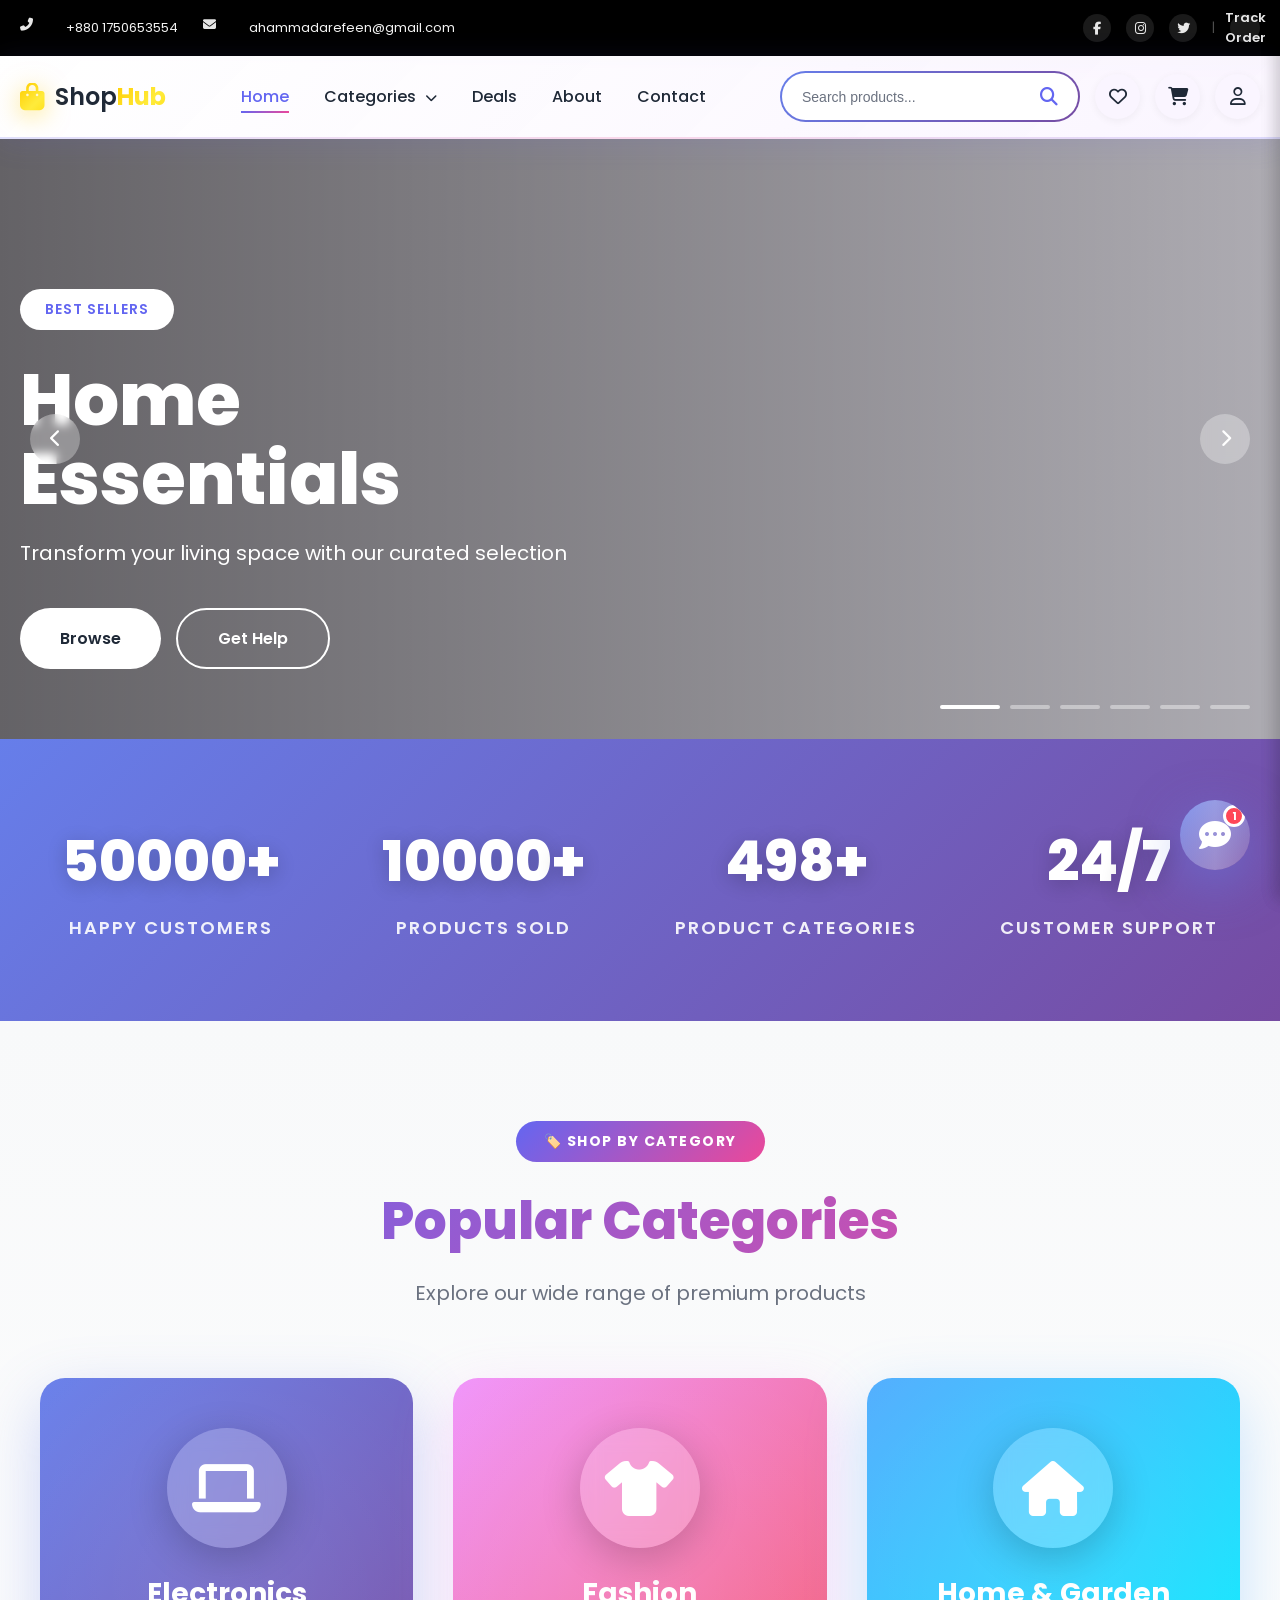
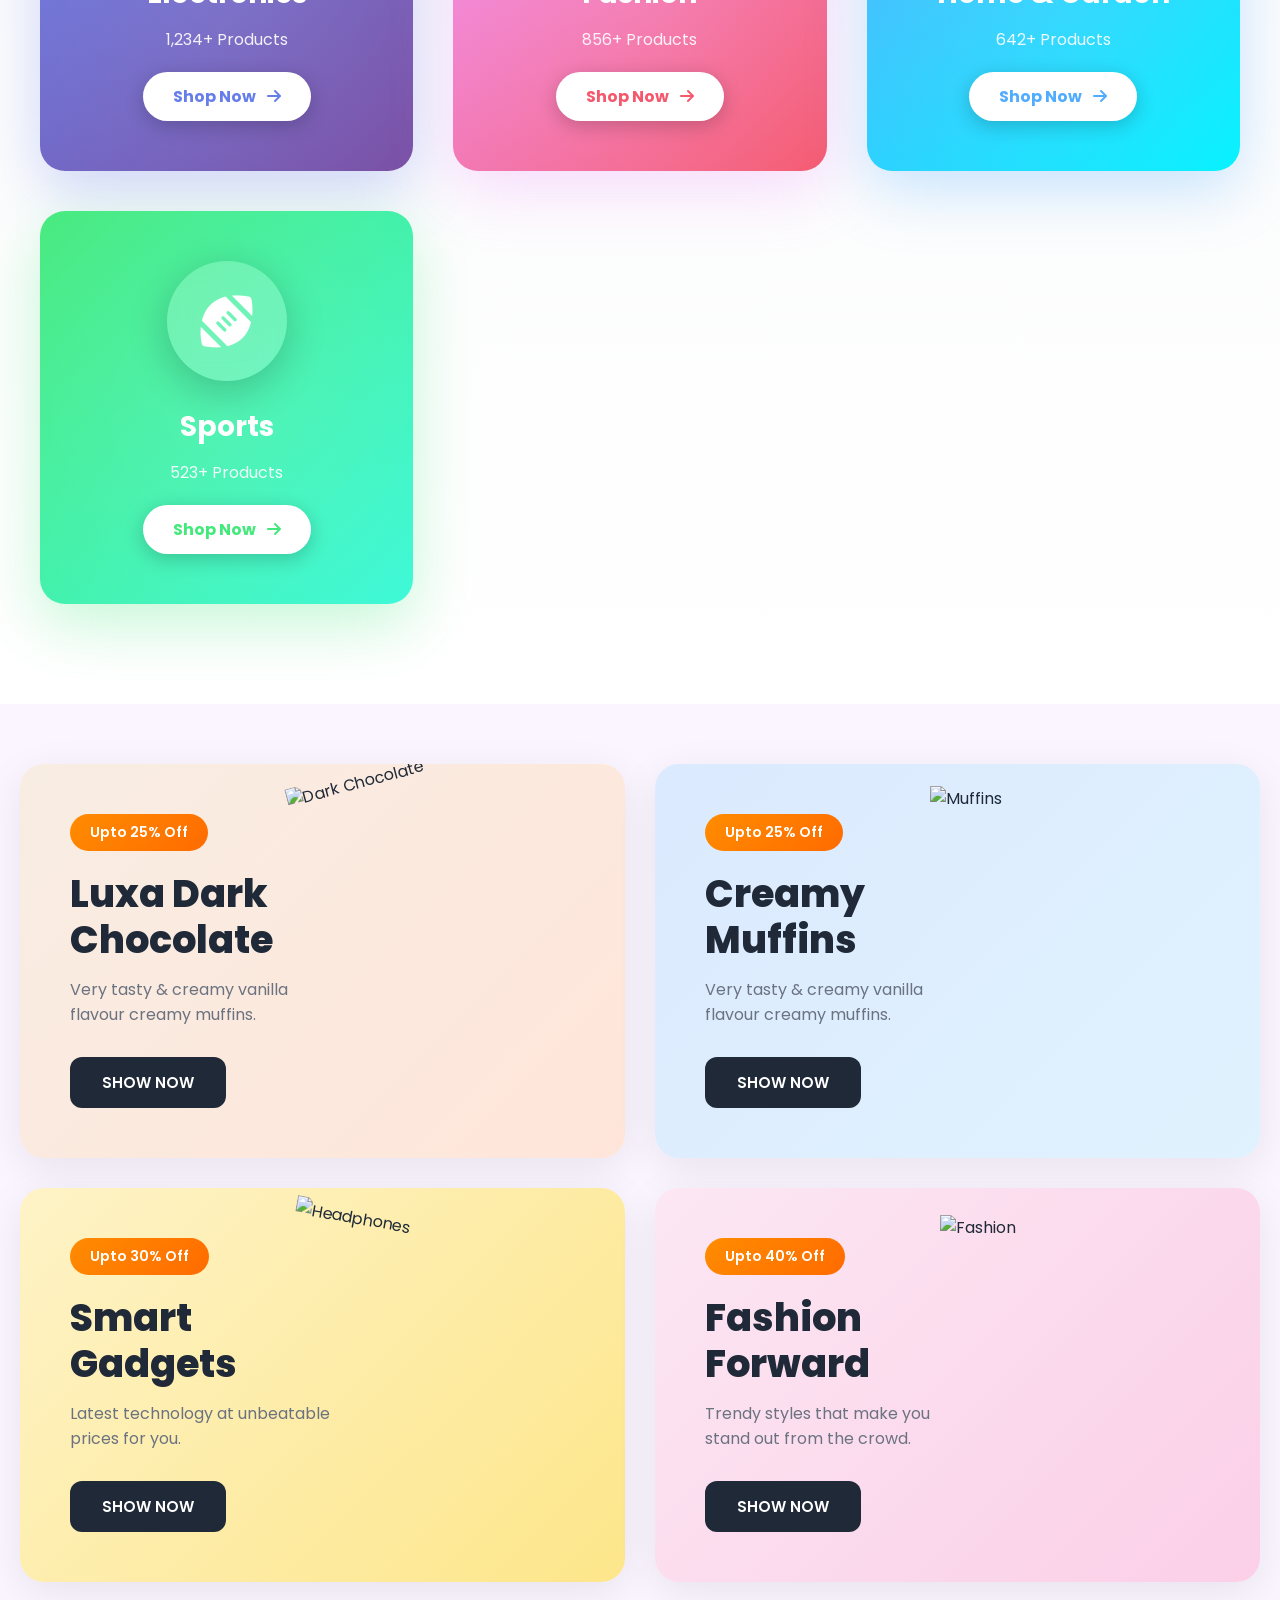
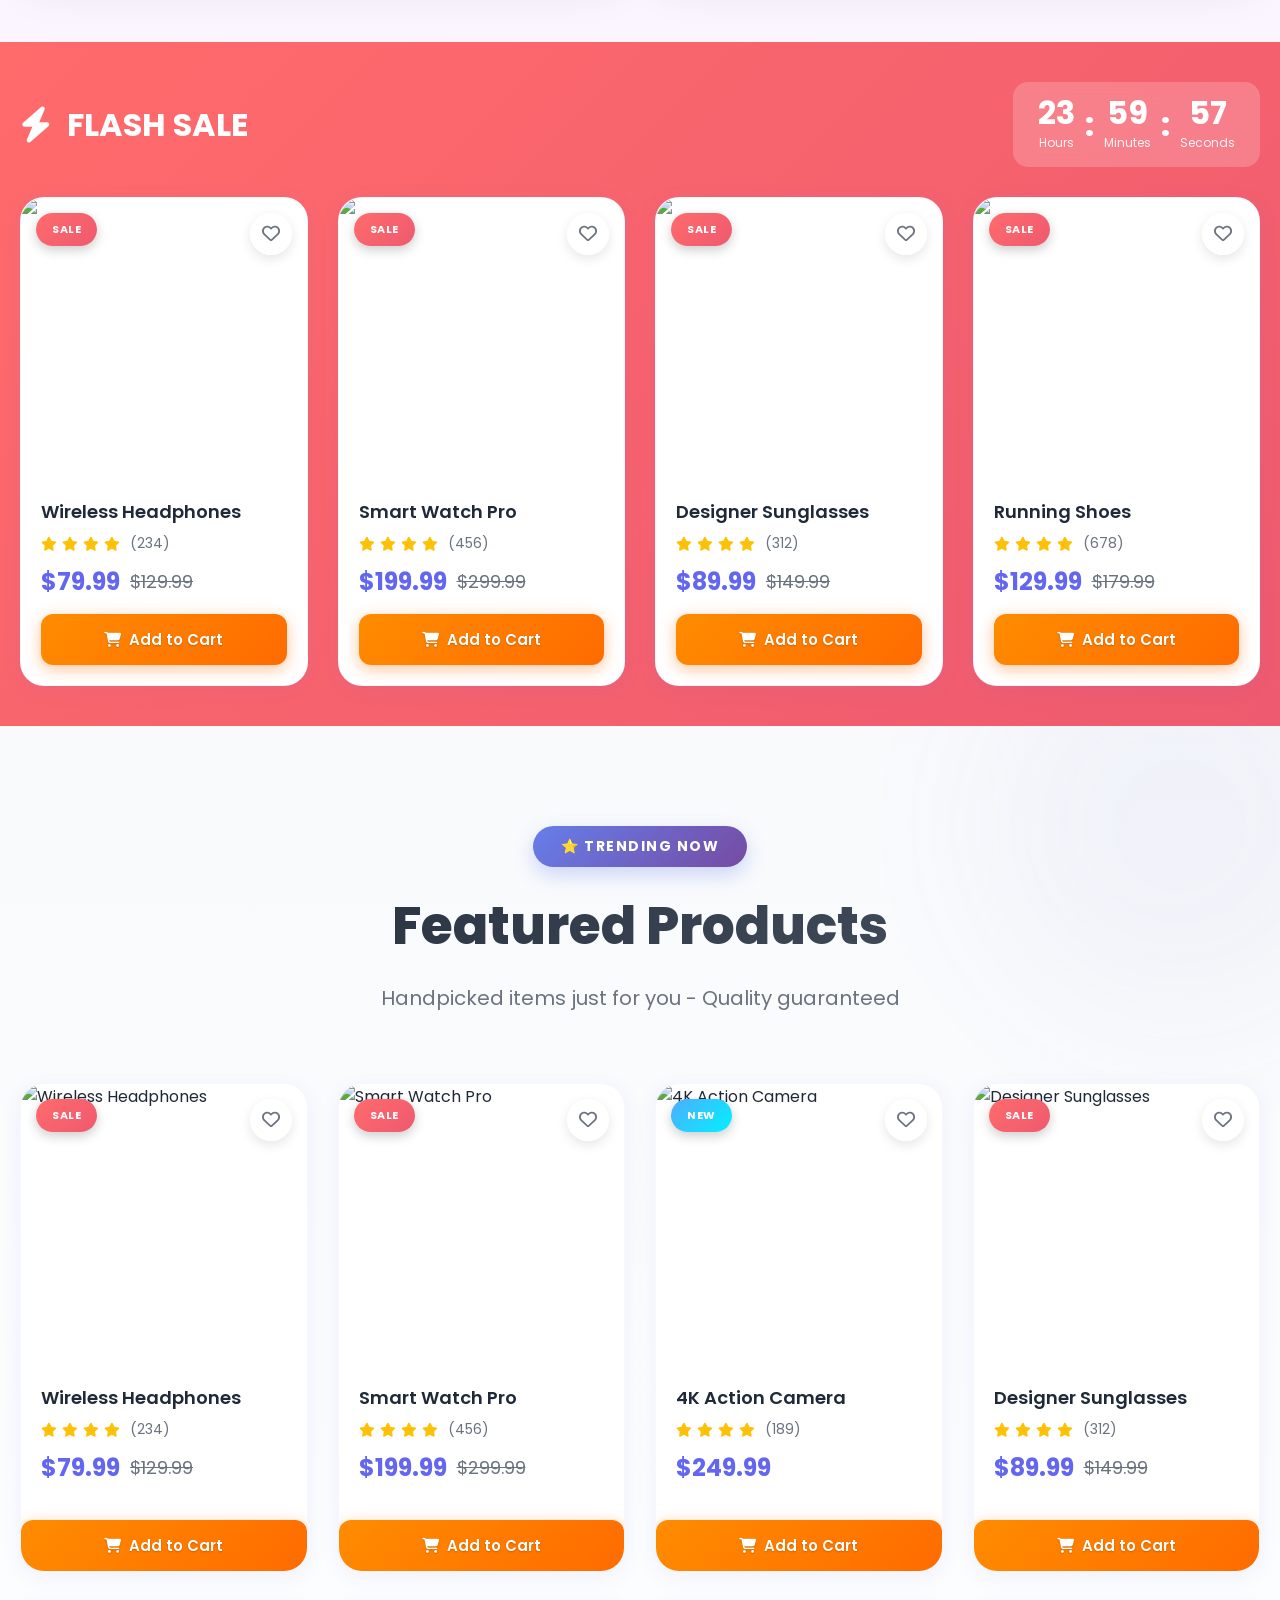
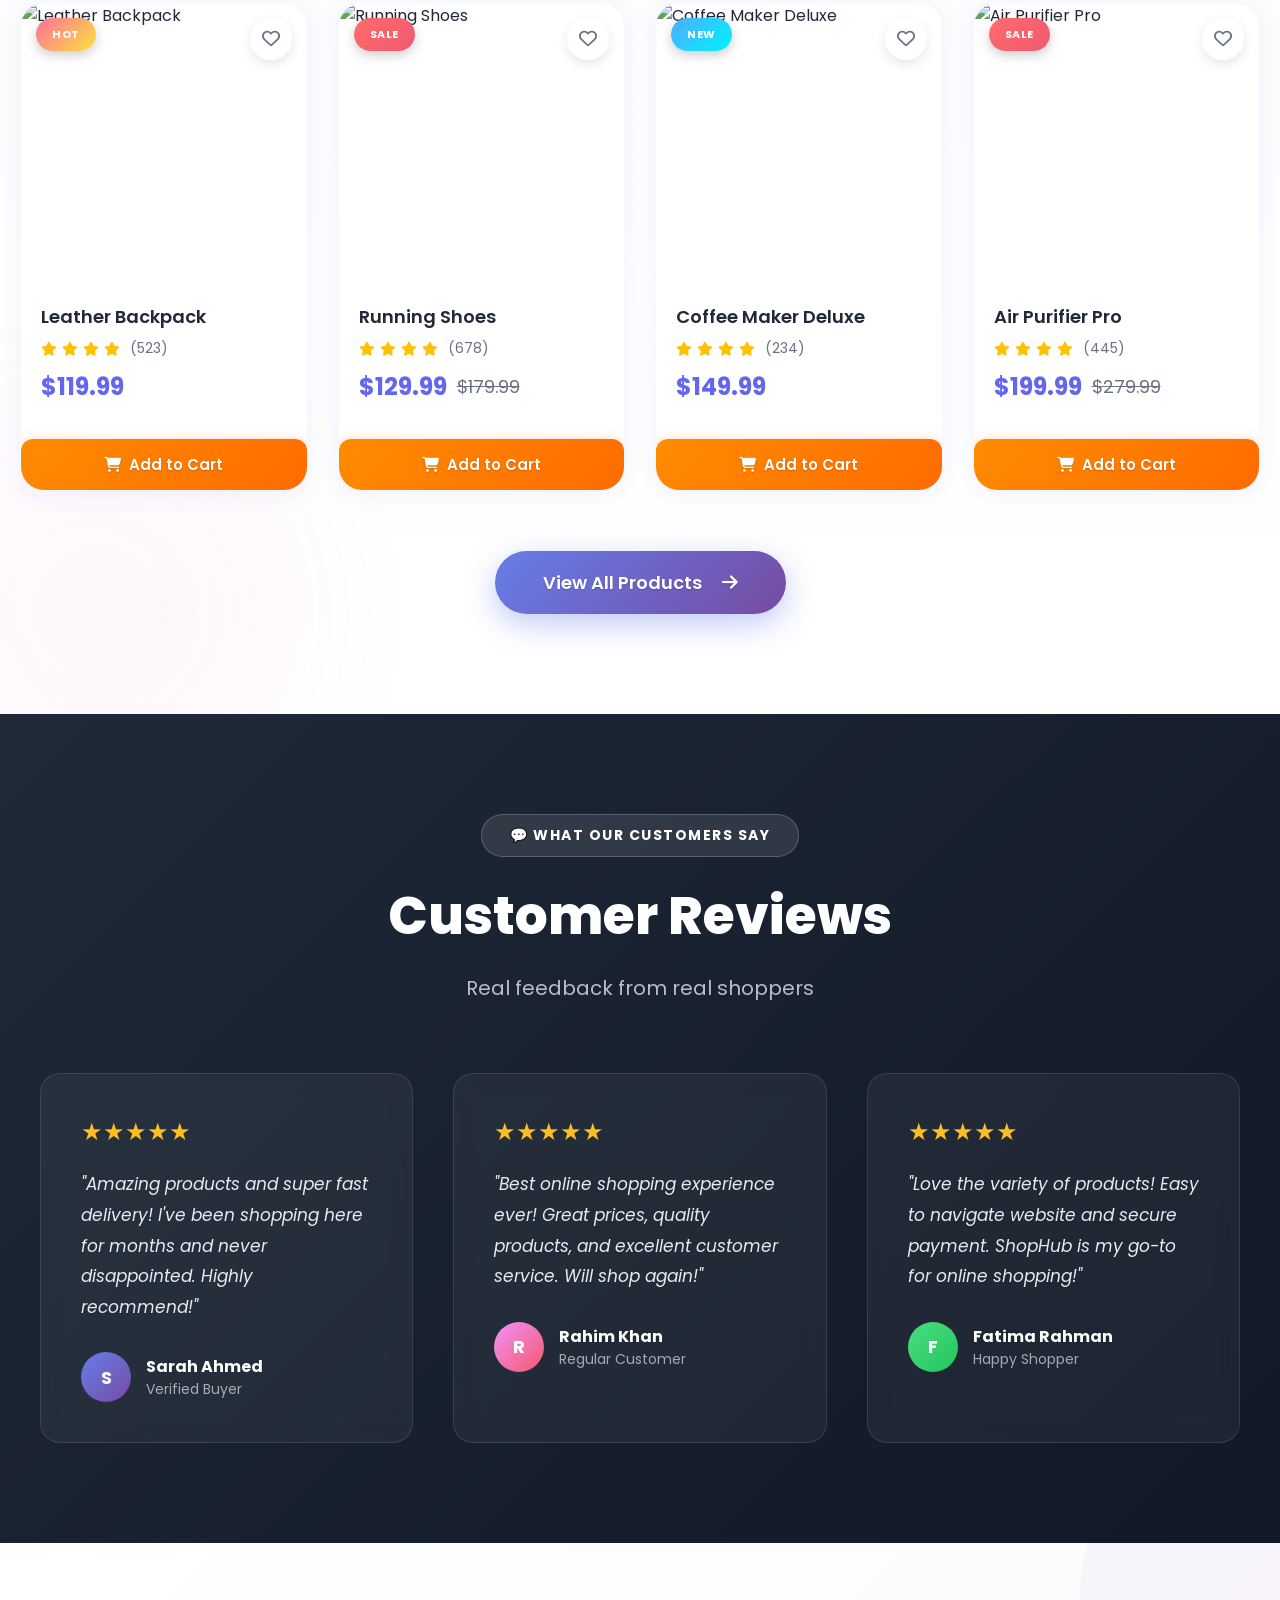
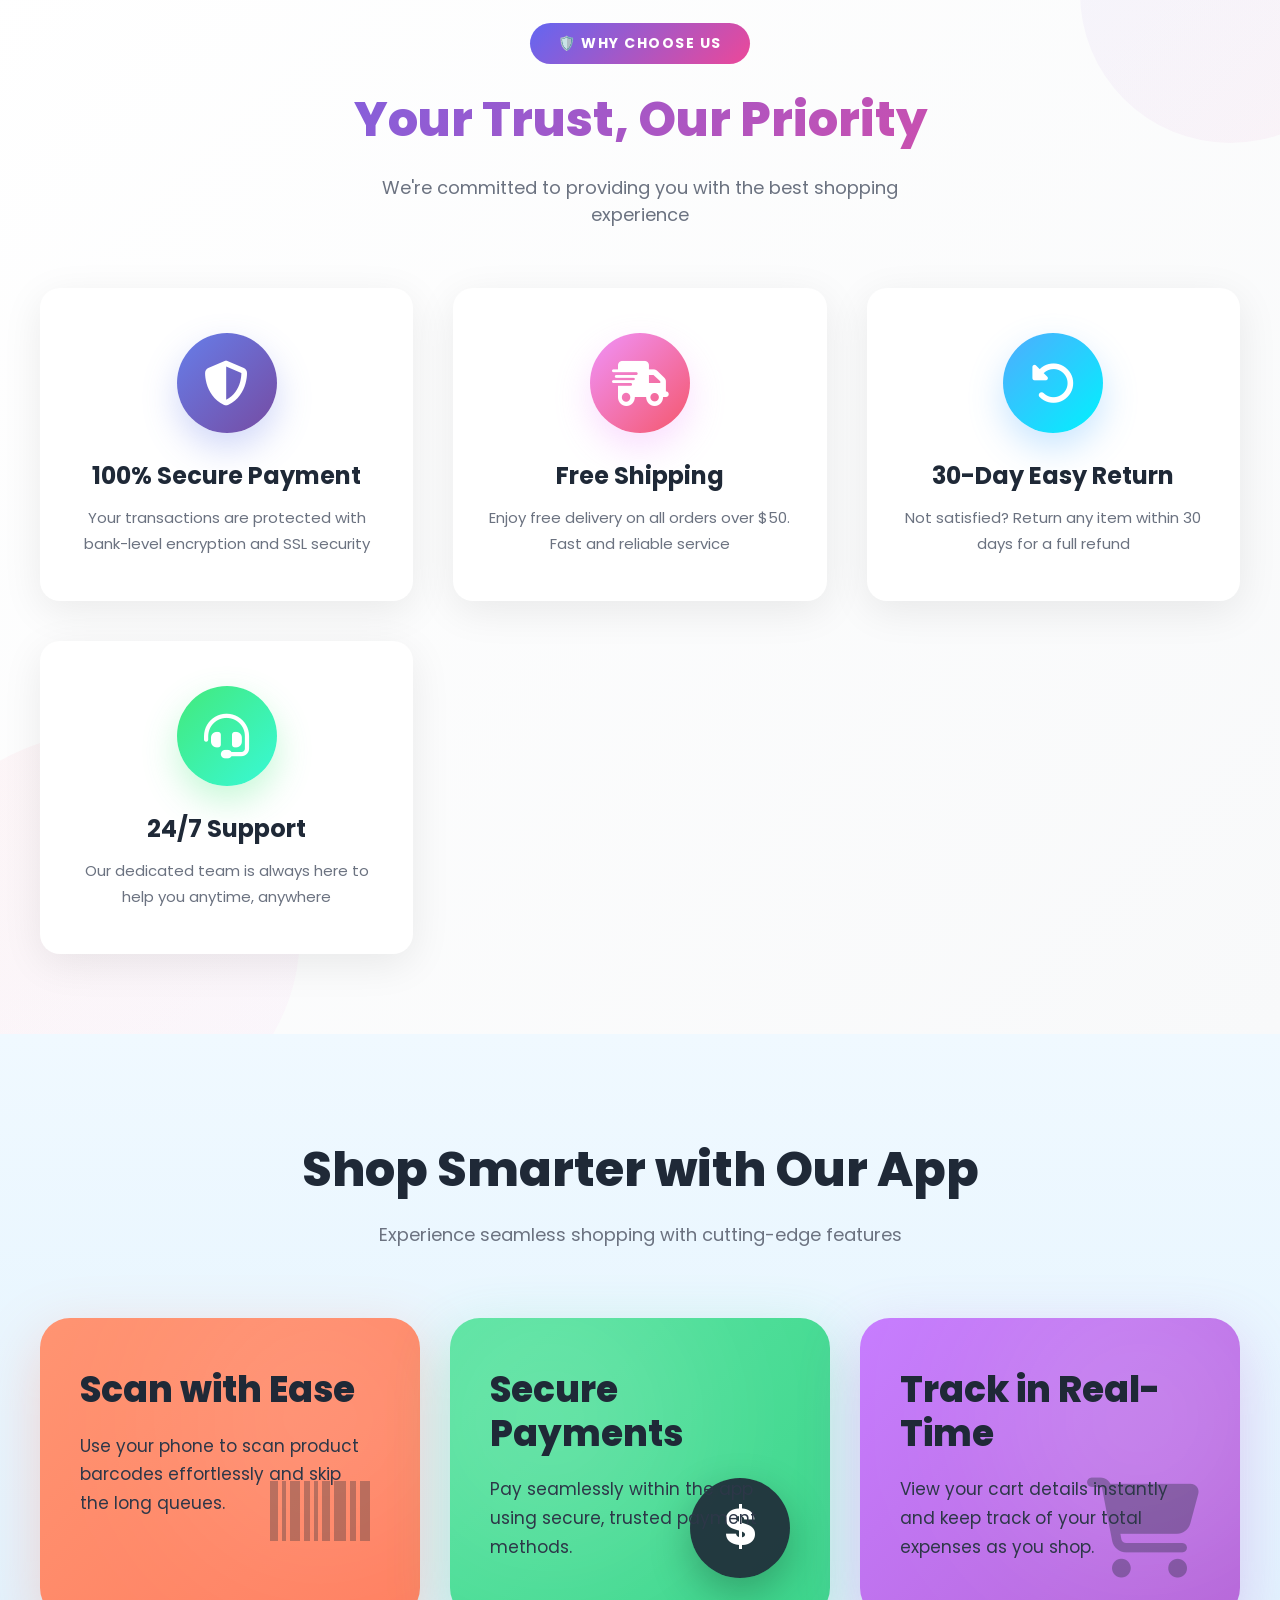
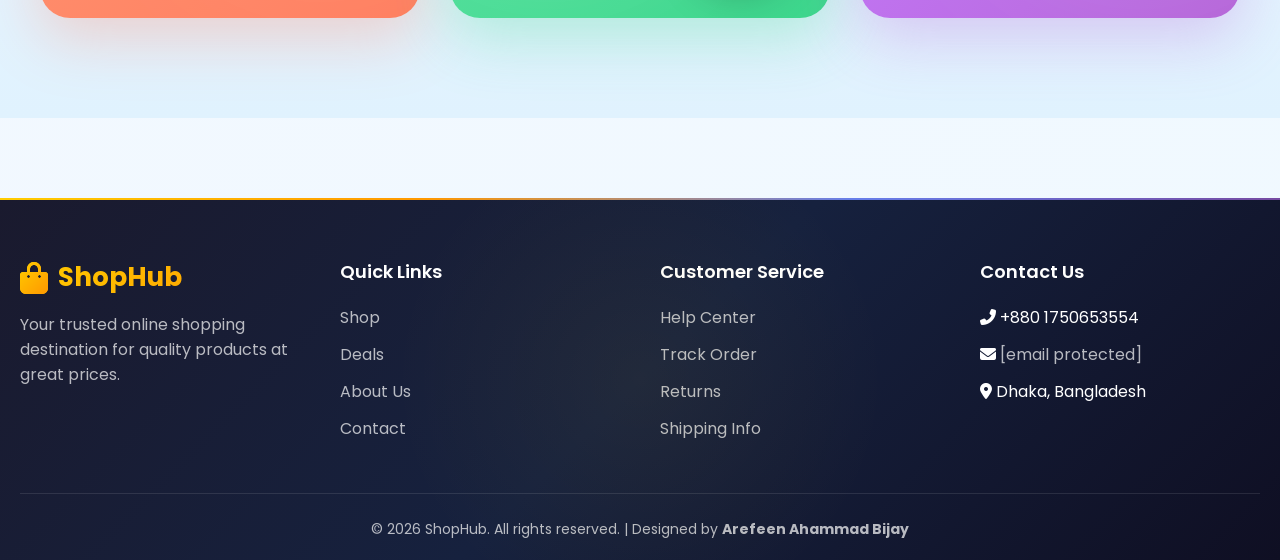
==== index.html @ 97e67df7 "first commit" ====
<!DOCTYPE html>
<html lang="en">
<head>
    <meta charset="UTF-8">
    <meta name="viewport" content="width=device-width, initial-scale=1.0">
    <title>ShopHub - Your Trusted E-Commerce Partner</title>
    <link rel="icon" type="image/x-icon" href="data:image/svg+xml,%3Csvg xmlns='http://www.w3.org/2000/svg' viewBox='0 0 100 100'%3E%3Ctext y='.9em' font-size='90'%3E🛒%3C/text%3E%3C/svg%3E">
    <link rel="stylesheet" href="https://cdnjs.cloudflare.com/ajax/libs/font-awesome/6.4.0/css/all.min.css">
    <link href="https://fonts.googleapis.com/css2?family=Poppins:wght@300;400;500;600;700;800&display=swap" rel="stylesheet">
    <link rel="stylesheet" href="style.css">
</head>
<body>
    <!-- Top Bar -->
    <div class="top-bar">
        <div class="container-fluid">
            <div class="top-bar-content">
                <div class="top-left">
                    <i class="fas fa-phone-alt"></i> +880 1750653554
                    <i class="fas fa-envelope"></i> <a href="mailto:ahammadarefeen@gmail.com">ahammadarefeen@gmail.com</a>
                </div>
                <div class="top-right">
                    <a href="#"><i class="fab fa-facebook-f"></i></a>
                    <a href="#"><i class="fab fa-instagram"></i></a>
                    <a href="#"><i class="fab fa-twitter"></i></a>
                    <span class="divider">|</span>
                    <a href="#" class="track-order">Track Order</a>
                </div>
            </div>
        </div>
    </div>

    <!-- Header -->
    <header class="header">
        <div class="container-fluid">
            <nav class="navbar">
                <div class="logo">
                    <i class="fas fa-shopping-bag"></i>
                    <span>Shop<strong>Hub</strong></span>
                </div>

                <div class="nav-center">
                    <ul class="nav-menu" id="navMenu">
                        <li><a href="index.html" class="active">Home</a></li>
                        
                        <!-- Categories Mega Menu -->
                        <li class="categories-menu">
                            <a href="pages/shop.html">
                                Categories <i class="fas fa-chevron-down" style="font-size: 12px; margin-left: 5px;"></i>
                            </a>
                            <div class="mega-menu">
                                <div class="mega-menu-category">
                                    <h4><i class="fas fa-laptop"></i> <a href="pages/shop.html?category=electronics" style="color: inherit;">Electronics</a></h4>
                                    <ul>
                                        <li><a href="pages/shop.html?category=electronics">Smartphones</a></li>
                                        <li><a href="pages/shop.html?category=electronics">Laptops</a></li>
                                        <li><a href="pages/shop.html?category=electronics">Cameras</a></li>
                                        <li><a href="pages/shop.html?category=electronics">Headphones</a></li>
                                        <li><a href="pages/shop.html?category=electronics">Smart Watches</a></li>
                                    </ul>
                                </div>
                                <div class="mega-menu-category">
                                    <h4><i class="fas fa-tshirt"></i> <a href="pages/shop.html?category=fashion" style="color: inherit;">Fashion</a></h4>
                                    <ul>
                                        <li><a href="pages/shop.html?category=fashion">Men's Clothing</a></li>
                                        <li><a href="pages/shop.html?category=fashion">Women's Clothing</a></li>
                                        <li><a href="pages/shop.html?category=fashion">Shoes</a></li>
                                        <li><a href="pages/shop.html?category=fashion">Accessories</a></li>
                                        <li><a href="pages/shop.html?category=fashion">Bags</a></li>
                                    </ul>
                                </div>
                                <div class="mega-menu-category">
                                    <h4><i class="fas fa-home"></i> <a href="pages/shop.html?category=home" style="color: inherit;">Home & Garden</a></h4>
                                    <ul>
                                        <li><a href="pages/shop.html?category=home">Furniture</a></li>
                                        <li><a href="pages/shop.html?category=home">Kitchen</a></li>
                                        <li><a href="pages/shop.html?category=home">Decor</a></li>
                                        <li><a href="pages/shop.html?category=home">Tools</a></li>
                                        <li><a href="pages/shop.html?category=home">Garden</a></li>
                                    </ul>
                                </div>
                                <div class="mega-menu-category">
                                    <h4><i class="fas fa-football-ball"></i> <a href="pages/shop.html?category=sports" style="color: inherit;">Sports</a></h4>
                                    <ul>
                                        <li><a href="pages/shop.html?category=sports">Fitness Equipment</a></li>
                                        <li><a href="pages/shop.html?category=sports">Sports Wear</a></li>
                                        <li><a href="pages/shop.html?category=sports">Yoga & Pilates</a></li>
                                        <li><a href="pages/shop.html?category=sports">Outdoor Sports</a></li>
                                    </ul>
                                </div>
                                <div class="mega-menu-category">
                                    <h4><i class="fas fa-book"></i> <a href="pages/shop.html?category=books" style="color: inherit;">Books</a></h4>
                                    <ul>
                                        <li><a href="pages/shop.html?category=books">Fiction</a></li>
                                        <li><a href="pages/shop.html?category=books">Non-Fiction</a></li>
                                        <li><a href="pages/shop.html?category=books">Educational</a></li>
                                        <li><a href="pages/shop.html?category=books">Comics</a></li>
                                    </ul>
                                </div>
                                <div class="mega-menu-category">
                                    <h4><i class="fas fa-gamepad"></i> <a href="pages/shop.html?category=gaming" style="color: inherit;">Gaming</a></h4>
                                    <ul>
                                        <li><a href="pages/shop.html?category=gaming">Consoles</a></li>
                                        <li><a href="pages/shop.html?category=gaming">PC Gaming</a></li>
                                        <li><a href="pages/shop.html?category=gaming">Accessories</a></li>
                                        <li><a href="pages/shop.html?category=gaming">Games</a></li>
                                    </ul>
                                </div>
                            </div>
                        </li>
                        
                        <li><a href="pages/deals.html">Deals</a></li>
                        <li><a href="pages/about.html">About</a></li>
                        <li><a href="pages/contact.html">Contact</a></li>
                    </ul>
                </div>

                <div class="nav-right">
                    <div class="search-box">
                        <input type="text" id="searchInput" placeholder="Search products...">
                        <button class="search-btn"><i class="fas fa-search"></i></button>
                    </div>
                    
                    <button class="icon-btn" onclick="toggleWishlist()">
                        <i class="far fa-heart"></i>
                        <span class="badge" id="wishlistBadge">0</span>
                    </button>
                    
                    <button class="icon-btn" onclick="toggleCart()">
                        <i class="fas fa-shopping-cart"></i>
                        <span class="badge" id="cartBadge">0</span>
                    </button>
                    
                    <button class="icon-btn" onclick="toggleUserMenu()">
                        <i class="far fa-user"></i>
                    </button>
                    
                    <button class="mobile-toggle" onclick="toggleMobileMenu()">
                        <i class="fas fa-bars"></i>
                    </button>
                </div>
            </nav>
        </div>
    </header>

    <!-- Hero Slider Section -->
    <section class="hero-slider">
        <div class="hero-slide active" style="background: url('https://images.unsplash.com/photo-1556228578-0d85b1a4d571?w=1920&h=800&fit=crop') center/cover;">
            <div class="hero-overlay"></div>
            <div class="container-fluid">
                <div class="hero-content">
                    <span class="hero-badge">BEST SELLERS</span>
                    <h1 class="hero-title">Home Essentials</h1>
                    <p class="hero-subtitle">Transform your living space with our curated selection</p>
                    <div class="hero-buttons">
                        <a href="pages/shop.html" class="hero-btn hero-btn-primary">Browse</a>
                        <a href="pages/contact.html" class="hero-btn hero-btn-secondary">Get Help</a>
                    </div>
                </div>
            </div>
            <button class="hero-nav hero-nav-prev" onclick="changeSlide(-1)">
                <i class="fas fa-chevron-left"></i>
            </button>
            <button class="hero-nav hero-nav-next" onclick="changeSlide(1)">
                <i class="fas fa-chevron-right"></i>
            </button>
        </div>
        
        <div class="hero-slide" style="background: url('https://images.unsplash.com/photo-1441986300917-64674bd600d8?w=1920&h=800&fit=crop') center/cover;">
            <div class="hero-overlay"></div>
            <div class="container-fluid">
                <div class="hero-content">
                    <span class="hero-badge">NEW ARRIVALS</span>
                    <h1 class="hero-title">Fashion Forward</h1>
                    <p class="hero-subtitle">Discover the latest trends in fashion and accessories</p>
                    <div class="hero-buttons">
                        <a href="pages/shop.html" class="hero-btn hero-btn-primary">Shop Now</a>
                        <a href="pages/deals.html" class="hero-btn hero-btn-secondary">View Deals</a>
                    </div>
                </div>
            </div>
            <button class="hero-nav hero-nav-prev" onclick="changeSlide(-1)">
                <i class="fas fa-chevron-left"></i>
            </button>
            <button class="hero-nav hero-nav-next" onclick="changeSlide(1)">
                <i class="fas fa-chevron-right"></i>
            </button>
        </div>
        
        <div class="hero-slide" style="background: url('https://images.unsplash.com/photo-1491933382434-500287f9b54b?w=1920&h=800&fit=crop') center/cover;">
            <div class="hero-overlay"></div>
            <div class="container-fluid">
                <div class="hero-content">
                    <span class="hero-badge">TECH DEALS</span>
                    <h1 class="hero-title">Smart Technology</h1>
                    <p class="hero-subtitle">Upgrade your life with cutting-edge electronics</p>
                    <div class="hero-buttons">
                        <a href="pages/shop.html" class="hero-btn hero-btn-primary">Explore</a>
                        <a href="pages/deals.html" class="hero-btn hero-btn-secondary">Hot Deals</a>
                    </div>
                </div>
            </div>
            <button class="hero-nav hero-nav-prev" onclick="changeSlide(-1)">
                <i class="fas fa-chevron-left"></i>
            </button>
            <button class="hero-nav hero-nav-next" onclick="changeSlide(1)">
                <i class="fas fa-chevron-right"></i>
            </button>
        </div>
        
        <div class="hero-slide" style="background: url('https://images.unsplash.com/photo-1461896836934-ffe607ba8211?w=1920&h=800&fit=crop') center/cover;">
            <div class="hero-overlay"></div>
            <div class="container-fluid">
                <div class="hero-content">
                    <span class="hero-badge">FITNESS GEAR</span>
                    <h1 class="hero-title">Sports</h1>
                    <p class="hero-subtitle">Get fit with premium sports equipment and gear</p>
                    <div class="hero-buttons">
                        <a href="pages/shop.html?category=sports" class="hero-btn hero-btn-primary">Shop Sports</a>
                        <a href="pages/deals.html" class="hero-btn hero-btn-secondary">Special Offers</a>
                    </div>
                </div>
            </div>
            <button class="hero-nav hero-nav-prev" onclick="changeSlide(-1)">
                <i class="fas fa-chevron-left"></i>
            </button>
            <button class="hero-nav hero-nav-next" onclick="changeSlide(1)">
                <i class="fas fa-chevron-right"></i>
            </button>
        </div>
        
        <div class="hero-slide" style="background: url('https://images.unsplash.com/photo-1495446815901-a7297e633e8d?w=1920&h=800&fit=crop') center/cover;">
            <div class="hero-overlay"></div>
            <div class="container-fluid">
                <div class="hero-content">
                    <span class="hero-badge">READING TIME</span>
                    <h1 class="hero-title">Books</h1>
                    <p class="hero-subtitle">Discover amazing stories and knowledge</p>
                    <div class="hero-buttons">
                        <a href="pages/shop.html?category=books" class="hero-btn hero-btn-primary">Browse Books</a>
                        <a href="pages/deals.html" class="hero-btn hero-btn-secondary">Book Deals</a>
                    </div>
                </div>
            </div>
            <button class="hero-nav hero-nav-prev" onclick="changeSlide(-1)">
                <i class="fas fa-chevron-left"></i>
            </button>
            <button class="hero-nav hero-nav-next" onclick="changeSlide(1)">
                <i class="fas fa-chevron-right"></i>
            </button>
        </div>
        
        <div class="hero-slide" style="background: url('https://images.unsplash.com/photo-1538481199705-c710c4e965fc?w=1920&h=800&fit=crop') center/cover;">
            <div class="hero-overlay"></div>
            <div class="container-fluid">
                <div class="hero-content">
                    <span class="hero-badge">LEVEL UP</span>
                    <h1 class="hero-title">Gaming</h1>
                    <p class="hero-subtitle">Level up with the latest gaming gear</p>
                    <div class="hero-buttons">
                        <a href="pages/shop.html?category=gaming" class="hero-btn hero-btn-primary">Game On</a>
                        <a href="pages/deals.html" class="hero-btn hero-btn-secondary">Gaming Deals</a>
                    </div>
                </div>
            </div>
            <button class="hero-nav hero-nav-prev" onclick="changeSlide(-1)">
                <i class="fas fa-chevron-left"></i>
            </button>
            <button class="hero-nav hero-nav-next" onclick="changeSlide(1)">
                <i class="fas fa-chevron-right"></i>
            </button>
        </div>
        
        <!-- Slider Indicators -->
        <div class="hero-indicators">
            <span class="indicator active" onclick="goToSlide(0)"></span>
            <span class="indicator" onclick="goToSlide(1)"></span>
            <span class="indicator" onclick="goToSlide(2)"></span>
            <span class="indicator" onclick="goToSlide(3)"></span>
            <span class="indicator" onclick="goToSlide(4)"></span>
            <span class="indicator" onclick="goToSlide(5)"></span>
        </div>
    </section>

    <!-- Stats Section -->
    <section style="padding: 80px 20px; background: linear-gradient(135deg, #667eea 0%, #764ba2 100%); position: relative; overflow: hidden;">
        <div style="position: absolute; top: 0; left: 0; width: 100%; height: 100%; opacity: 0.3; pointer-events: none;"></div>
        
        <div class="container-fluid" style="position: relative; z-index: 10;">
            <div style="display: grid; grid-template-columns: repeat(auto-fit, minmax(250px, 1fr)); gap: 50px; text-align: center;">
                
                <div style="transition: all 0.4s;" onmouseover="this.style.transform='translateY(-10px)';" onmouseout="this.style.transform='translateY(0)';">
                    <div style="font-size: 56px; font-weight: 800; color: white; margin-bottom: 10px; text-shadow: 0 4px 20px rgba(0,0,0,0.2);">
                        <span class="counter" data-target="50000">0</span>+
                    </div>
                    <div style="font-size: 18px; color: rgba(255,255,255,0.9); font-weight: 600; text-transform: uppercase; letter-spacing: 2px;">Happy Customers</div>
                </div>

                <div style="transition: all 0.4s;" onmouseover="this.style.transform='translateY(-10px)';" onmouseout="this.style.transform='translateY(0)';">
                    <div style="font-size: 56px; font-weight: 800; color: white; margin-bottom: 10px; text-shadow: 0 4px 20px rgba(0,0,0,0.2);">
                        <span class="counter" data-target="10000">0</span>+
                    </div>
                    <div style="font-size: 18px; color: rgba(255,255,255,0.9); font-weight: 600; text-transform: uppercase; letter-spacing: 2px;">Products Sold</div>
                </div>

                <div style="transition: all 0.4s;" onmouseover="this.style.transform='translateY(-10px)';" onmouseout="this.style.transform='translateY(0)';">
                    <div style="font-size: 56px; font-weight: 800; color: white; margin-bottom: 10px; text-shadow: 0 4px 20px rgba(0,0,0,0.2);">
                        <span class="counter" data-target="500">0</span>+
                    </div>
                    <div style="font-size: 18px; color: rgba(255,255,255,0.9); font-weight: 600; text-transform: uppercase; letter-spacing: 2px;">Product Categories</div>
                </div>

                <div style="transition: all 0.4s;" onmouseover="this.style.transform='translateY(-10px)';" onmouseout="this.style.transform='translateY(0)';">
                    <div style="font-size: 56px; font-weight: 800; color: white; margin-bottom: 10px; text-shadow: 0 4px 20px rgba(0,0,0,0.2);">
                        <span class="counter" data-target="24">0</span>/7
                    </div>
                    <div style="font-size: 18px; color: rgba(255,255,255,0.9); font-weight: 600; text-transform: uppercase; letter-spacing: 2px;">Customer Support</div>
                </div>

            </div>
        </div>
    </section>

    <!-- Popular Categories Section -->
    <section style="padding: 100px 20px; background: linear-gradient(180deg, #f8f9fa 0%, #ffffff 100%); position: relative; overflow: hidden;">
        <div class="container-fluid">
            <div style="text-align: center; margin-bottom: 70px;">
                <span style="display: inline-block; background: linear-gradient(135deg, var(--primary-color), var(--secondary-color)); color: white; padding: 10px 28px; border-radius: 30px; font-size: 14px; font-weight: 700; margin-bottom: 20px; text-transform: uppercase; letter-spacing: 1.5px;">
                    🏷️ Shop by Category
                </span>
                <h2 style="font-size: 52px; font-weight: 800; margin-bottom: 18px; background: linear-gradient(135deg, var(--primary-color), var(--secondary-color)); -webkit-background-clip: text; -webkit-text-fill-color: transparent;">Popular Categories</h2>
                <p style="font-size: 20px; color: var(--text-light); max-width: 600px; margin: 0 auto;">Explore our wide range of premium products</p>
            </div>

            <div style="display: grid; grid-template-columns: repeat(auto-fit, minmax(280px, 1fr)); gap: 40px; max-width: 1400px; margin: 0 auto;">
                
                <!-- Category 1 - Electronics -->
                <a href="pages/shop.html?category=electronics" style="text-decoration: none;">
                    <div class="category-card" style="background: linear-gradient(135deg, #667eea 0%, #764ba2 100%); border-radius: 25px; padding: 50px 30px; text-align: center; position: relative; overflow: hidden; cursor: pointer; transition: all 0.5s cubic-bezier(0.4, 0, 0.2, 1); transform-style: preserve-3d; box-shadow: 0 20px 60px rgba(102, 126, 234, 0.3);">
                        <div style="position: absolute; top: -50%; left: -50%; width: 200%; height: 200%; background: radial-gradient(circle, rgba(255,255,255,0.1) 0%, transparent 70%); transform: rotate(45deg); transition: all 0.8s;"></div>
                        
                        <div style="position: relative; z-index: 2;">
                            <div style="width: 120px; height: 120px; background: rgba(255,255,255,0.2); backdrop-filter: blur(10px); border-radius: 50%; display: flex; align-items: center; justify-content: center; margin: 0 auto 25px; transition: all 0.5s; box-shadow: 0 10px 40px rgba(0,0,0,0.2);">
                                <i class="fas fa-laptop" style="font-size: 55px; color: white;"></i>
                            </div>
                            <h3 style="font-size: 28px; font-weight: 700; color: white; margin-bottom: 12px; transition: all 0.3s;">Electronics</h3>
                            <p style="color: rgba(255,255,255,0.9); font-size: 16px; margin-bottom: 20px;">1,234+ Products</p>
                            <span style="display: inline-block; background: white; color: #667eea; padding: 12px 30px; border-radius: 50px; font-weight: 700; transition: all 0.3s; box-shadow: 0 5px 20px rgba(0,0,0,0.2);">
                                Shop Now <i class="fas fa-arrow-right" style="margin-left: 8px;"></i>
                            </span>
                        </div>
                    </div>
                </a>

                <!-- Category 2 - Fashion -->
                <a href="pages/shop.html?category=fashion" style="text-decoration: none;">
                    <div class="category-card" style="background: linear-gradient(135deg, #f093fb 0%, #f5576c 100%); border-radius: 25px; padding: 50px 30px; text-align: center; position: relative; overflow: hidden; cursor: pointer; transition: all 0.5s cubic-bezier(0.4, 0, 0.2, 1); transform-style: preserve-3d; box-shadow: 0 20px 60px rgba(240, 147, 251, 0.3);">
                        <div style="position: absolute; top: -50%; left: -50%; width: 200%; height: 200%; background: radial-gradient(circle, rgba(255,255,255,0.1) 0%, transparent 70%); transform: rotate(45deg); transition: all 0.8s;"></div>
                        
                        <div style="position: relative; z-index: 2;">
                            <div style="width: 120px; height: 120px; background: rgba(255,255,255,0.2); backdrop-filter: blur(10px); border-radius: 50%; display: flex; align-items: center; justify-content: center; margin: 0 auto 25px; transition: all 0.5s; box-shadow: 0 10px 40px rgba(0,0,0,0.2);">
                                <i class="fas fa-tshirt" style="font-size: 55px; color: white;"></i>
                            </div>
                            <h3 style="font-size: 28px; font-weight: 700; color: white; margin-bottom: 12px; transition: all 0.3s;">Fashion</h3>
                            <p style="color: rgba(255,255,255,0.9); font-size: 16px; margin-bottom: 20px;">856+ Products</p>
                            <span style="display: inline-block; background: white; color: #f5576c; padding: 12px 30px; border-radius: 50px; font-weight: 700; transition: all 0.3s; box-shadow: 0 5px 20px rgba(0,0,0,0.2);">
                                Shop Now <i class="fas fa-arrow-right" style="margin-left: 8px;"></i>
                            </span>
                        </div>
                    </div>
                </a>

                <!-- Category 3 - Home & Garden -->
                <a href="pages/shop.html?category=home" style="text-decoration: none;">
                    <div class="category-card" style="background: linear-gradient(135deg, #4facfe 0%, #00f2fe 100%); border-radius: 25px; padding: 50px 30px; text-align: center; position: relative; overflow: hidden; cursor: pointer; transition: all 0.5s cubic-bezier(0.4, 0, 0.2, 1); transform-style: preserve-3d; box-shadow: 0 20px 60px rgba(79, 172, 254, 0.3);">
                        <div style="position: absolute; top: -50%; left: -50%; width: 200%; height: 200%; background: radial-gradient(circle, rgba(255,255,255,0.1) 0%, transparent 70%); transform: rotate(45deg); transition: all 0.8s;"></div>
                        
                        <div style="position: relative; z-index: 2;">
                            <div style="width: 120px; height: 120px; background: rgba(255,255,255,0.2); backdrop-filter: blur(10px); border-radius: 50%; display: flex; align-items: center; justify-content: center; margin: 0 auto 25px; transition: all 0.5s; box-shadow: 0 10px 40px rgba(0,0,0,0.2);">
                                <i class="fas fa-home" style="font-size: 55px; color: white;"></i>
                            </div>
                            <h3 style="font-size: 28px; font-weight: 700; color: white; margin-bottom: 12px; transition: all 0.3s;">Home & Garden</h3>
                            <p style="color: rgba(255,255,255,0.9); font-size: 16px; margin-bottom: 20px;">642+ Products</p>
                            <span style="display: inline-block; background: white; color: #4facfe; padding: 12px 30px; border-radius: 50px; font-weight: 700; transition: all 0.3s; box-shadow: 0 5px 20px rgba(0,0,0,0.2);">
                                Shop Now <i class="fas fa-arrow-right" style="margin-left: 8px;"></i>
                            </span>
                        </div>
                    </div>
                </a>

                <!-- Category 4 - Sports -->
                <a href="pages/shop.html?category=sports" style="text-decoration: none;">
                    <div class="category-card" style="background: linear-gradient(135deg, #43e97b 0%, #38f9d7 100%); border-radius: 25px; padding: 50px 30px; text-align: center; position: relative; overflow: hidden; cursor: pointer; transition: all 0.5s cubic-bezier(0.4, 0, 0.2, 1); transform-style: preserve-3d; box-shadow: 0 20px 60px rgba(67, 233, 123, 0.3);">
                        <div style="position: absolute; top: -50%; left: -50%; width: 200%; height: 200%; background: radial-gradient(circle, rgba(255,255,255,0.1) 0%, transparent 70%); transform: rotate(45deg); transition: all 0.8s;"></div>
                        
                        <div style="position: relative; z-index: 2;">
                            <div style="width: 120px; height: 120px; background: rgba(255,255,255,0.2); backdrop-filter: blur(10px); border-radius: 50%; display: flex; align-items: center; justify-content: center; margin: 0 auto 25px; transition: all 0.5s; box-shadow: 0 10px 40px rgba(0,0,0,0.2);">
                                <i class="fas fa-football-ball" style="font-size: 55px; color: white;"></i>
                            </div>
                            <h3 style="font-size: 28px; font-weight: 700; color: white; margin-bottom: 12px; transition: all 0.3s;">Sports</h3>
                            <p style="color: rgba(255,255,255,0.9); font-size: 16px; margin-bottom: 20px;">523+ Products</p>
                            <span style="display: inline-block; background: white; color: #43e97b; padding: 12px 30px; border-radius: 50px; font-weight: 700; transition: all 0.3s; box-shadow: 0 5px 20px rgba(0,0,0,0.2);">
                                Shop Now <i class="fas fa-arrow-right" style="margin-left: 8px;"></i>
                            </span>
                        </div>
                    </div>
                </a>

            </div>
        </div>
    </section>



    <!-- Special Offers Banner Section -->
    <section style="padding: 60px 0; background: var(--bg-light);">
        <div class="container-fluid">
            <div style="display: grid; grid-template-columns: repeat(auto-fit, minmax(500px, 1fr)); gap: 30px;">
                
                <!-- Banner 1 - Dark Chocolate -->
                <div style="background: linear-gradient(135deg, #f8ede3 0%, #ffe5d9 100%); border-radius: 24px; padding: 50px; position: relative; overflow: hidden; box-shadow: 0 10px 40px rgba(0,0,0,0.08); transition: all 0.4s;" onmouseover="this.style.transform='translateY(-8px)'; this.style.boxShadow='0 15px 50px rgba(0,0,0,0.12)';" onmouseout="this.style.transform='translateY(0)'; this.style.boxShadow='0 10px 40px rgba(0,0,0,0.08)';">
                    <div style="position: relative; z-index: 10; max-width: 52%;">
                        <span style="display: inline-block; background: linear-gradient(135deg, #ff8c00, #ff6b00); color: white; padding: 8px 20px; border-radius: 20px; font-size: 14px; font-weight: 600; margin-bottom: 20px;">Upto 25% Off</span>
                        <h2 style="font-size: 38px; font-weight: 800; color: #1f2937; margin-bottom: 15px; line-height: 1.2;">Luxa Dark Chocolate</h2>
                        <p style="color: #6b7280; font-size: 16px; margin-bottom: 30px; max-width: 400px;">Very tasty & creamy vanilla flavour creamy muffins.</p>
                        <a href="pages/shop.html" style="display: inline-block; background: #1f2937; color: white; padding: 14px 32px; border-radius: 12px; font-weight: 600; font-size: 15px; transition: all 0.3s; text-decoration: none;" onmouseover="this.style.background='#111827'; this.style.transform='scale(1.05)';" onmouseout="this.style.background='#1f2937'; this.style.transform='scale(1)';">SHOW NOW</a>
                    </div>
                    <div style="position: absolute; right: -40px; top: 50%; transform: translateY(-50%); width: 380px; height: 380px; z-index: 1; pointer-events: none;">
                        <img src="https://images.unsplash.com/photo-1511381939415-e44015466834?w=400&h=400&fit=crop" alt="Dark Chocolate" style="width: 100%; height: 100%; object-fit: contain; transform: rotate(-15deg);">
                    </div>
                </div>

                <!-- Banner 2 - Creamy Muffins -->
                <div style="background: linear-gradient(135deg, #dbeafe 0%, #e0f2fe 100%); border-radius: 24px; padding: 50px; position: relative; overflow: hidden; box-shadow: 0 10px 40px rgba(0,0,0,0.08); transition: all 0.4s;" onmouseover="this.style.transform='translateY(-8px)'; this.style.boxShadow='0 15px 50px rgba(0,0,0,0.12)';" onmouseout="this.style.transform='translateY(0)'; this.style.boxShadow='0 10px 40px rgba(0,0,0,0.08)';">
                    <div style="position: relative; z-index: 10; max-width: 52%;">
                        <span style="display: inline-block; background: linear-gradient(135deg, #ff8c00, #ff6b00); color: white; padding: 8px 20px; border-radius: 20px; font-size: 14px; font-weight: 600; margin-bottom: 20px;">Upto 25% Off</span>
                        <h2 style="font-size: 38px; font-weight: 800; color: #1f2937; margin-bottom: 15px; line-height: 1.2;">Creamy Muffins</h2>
                        <p style="color: #6b7280; font-size: 16px; margin-bottom: 30px; max-width: 400px;">Very tasty & creamy vanilla flavour creamy muffins.</p>
                        <a href="pages/shop.html" style="display: inline-block; background: #1f2937; color: white; padding: 14px 32px; border-radius: 12px; font-weight: 600; font-size: 15px; transition: all 0.3s; text-decoration: none;" onmouseover="this.style.background='#111827'; this.style.transform='scale(1.05)';" onmouseout="this.style.background='#1f2937'; this.style.transform='scale(1)';">SHOW NOW</a>
                    </div>
                    <div style="position: absolute; right: -20px; top: 50%; transform: translateY(-50%); width: 350px; height: 350px; z-index: 1; pointer-events: none;">
                        <img src="https://images.unsplash.com/photo-1587241321921-91a834d6d191?w=400&h=400&fit=crop" alt="Muffins" style="width: 100%; height: 100%; object-fit: contain;">
                    </div>
                </div>

                <!-- Banner 3 - Electronics Deal -->
                <div style="background: linear-gradient(135deg, #fef3c7 0%, #fde68a 100%); border-radius: 24px; padding: 50px; position: relative; overflow: hidden; box-shadow: 0 10px 40px rgba(0,0,0,0.08); transition: all 0.4s;" onmouseover="this.style.transform='translateY(-8px)'; this.style.boxShadow='0 15px 50px rgba(0,0,0,0.12)';" onmouseout="this.style.transform='translateY(0)'; this.style.boxShadow='0 10px 40px rgba(0,0,0,0.08)';">
                    <div style="position: relative; z-index: 10; max-width: 52%;">
                        <span style="display: inline-block; background: linear-gradient(135deg, #ff8c00, #ff6b00); color: white; padding: 8px 20px; border-radius: 20px; font-size: 14px; font-weight: 600; margin-bottom: 20px;">Upto 30% Off</span>
                        <h2 style="font-size: 38px; font-weight: 800; color: #1f2937; margin-bottom: 15px; line-height: 1.2;">Smart Gadgets</h2>
                        <p style="color: #6b7280; font-size: 16px; margin-bottom: 30px; max-width: 400px;">Latest technology at unbeatable prices for you.</p>
                        <a href="pages/shop.html?category=electronics" style="display: inline-block; background: #1f2937; color: white; padding: 14px 32px; border-radius: 12px; font-weight: 600; font-size: 15px; transition: all 0.3s; text-decoration: none;" onmouseover="this.style.background='#111827'; this.style.transform='scale(1.05)';" onmouseout="this.style.background='#1f2937'; this.style.transform='scale(1)';">SHOW NOW</a>
                    </div>
                    <div style="position: absolute; right: -30px; top: 50%; transform: translateY(-50%); width: 360px; height: 360px; z-index: 1; pointer-events: none;">
                        <img src="https://images.unsplash.com/photo-1505740420928-5e560c06d30e?w=400&h=400&fit=crop" alt="Headphones" style="width: 100%; height: 100%; object-fit: contain; transform: rotate(10deg);">
                    </div>
                </div>

                <!-- Banner 4 - Fashion Sale -->
                <div style="background: linear-gradient(135deg, #fce7f3 0%, #fbcfe8 100%); border-radius: 24px; padding: 50px; position: relative; overflow: hidden; box-shadow: 0 10px 40px rgba(0,0,0,0.08); transition: all 0.4s;" onmouseover="this.style.transform='translateY(-8px)'; this.style.boxShadow='0 15px 50px rgba(0,0,0,0.12)';" onmouseout="this.style.transform='translateY(0)'; this.style.boxShadow='0 10px 40px rgba(0,0,0,0.08)';">
                    <div style="position: relative; z-index: 10; max-width: 52%;">
                        <span style="display: inline-block; background: linear-gradient(135deg, #ff8c00, #ff6b00); color: white; padding: 8px 20px; border-radius: 20px; font-size: 14px; font-weight: 600; margin-bottom: 20px;">Upto 40% Off</span>
                        <h2 style="font-size: 38px; font-weight: 800; color: #1f2937; margin-bottom: 15px; line-height: 1.2;">Fashion Forward</h2>
                        <p style="color: #6b7280; font-size: 16px; margin-bottom: 30px; max-width: 400px;">Trendy styles that make you stand out from the crowd.</p>
                        <a href="pages/shop.html?category=fashion" style="display: inline-block; background: #1f2937; color: white; padding: 14px 32px; border-radius: 12px; font-weight: 600; font-size: 15px; transition: all 0.3s; text-decoration: none;" onmouseover="this.style.background='#111827'; this.style.transform='scale(1.05)';" onmouseout="this.style.background='#1f2937'; this.style.transform='scale(1)';">SHOW NOW</a>
                    </div>
                    <div style="position: absolute; right: -20px; top: 50%; transform: translateY(-50%); width: 340px; height: 340px; z-index: 1; pointer-events: none;">
                        <img src="https://images.unsplash.com/photo-1483985988355-763728e1935b?w=400&h=400&fit=crop" alt="Fashion" style="width: 100%; height: 100%; object-fit: contain;">
                    </div>
                </div>

            </div>
        </div>
    </section>
    <!-- Flash Sale Section -->
    <section class="flash-sale-section">
        <div class="container-fluid">
            <div class="flash-sale-header">
                <div class="flash-sale-title">
                    <i class="fas fa-bolt"></i>
                    <span>FLASH SALE</span>
                </div>
                <div class="flash-countdown" id="flashSaleCountdown">
                    <!-- Countdown will be inserted here by JavaScript -->
                </div>
            </div>
            
            <div class="products-grid" id="flashSaleProducts"></div>
        </div>
    </section>

    <!-- Featured Products -->
    <section style="padding: 100px 0; background: linear-gradient(180deg, #f8fafc 0%, #ffffff 100%); position: relative; overflow: hidden;">
        
        <!-- Decorative Background -->
        <div style="position: absolute; top: -100px; right: -100px; width: 400px; height: 400px; background: linear-gradient(135deg, #667eea, #764ba2); border-radius: 50%; opacity: 0.05; filter: blur(80px);"></div>
        <div style="position: absolute; bottom: -100px; left: -100px; width: 400px; height: 400px; background: linear-gradient(135deg, #f093fb, #f5576c); border-radius: 50%; opacity: 0.05; filter: blur(80px);"></div>
        
        <div class="container-fluid" style="position: relative; z-index: 10;">
            <div style="text-align: center; margin-bottom: 70px;">
                <span style="display: inline-block; background: linear-gradient(135deg, #667eea, #764ba2); color: white; padding: 10px 28px; border-radius: 30px; font-size: 14px; font-weight: 700; margin-bottom: 20px; text-transform: uppercase; letter-spacing: 1.5px; box-shadow: 0 8px 20px rgba(102, 126, 234, 0.3);">
                    ⭐ Trending Now
                </span>
                <h2 style="font-size: 52px; font-weight: 800; margin-bottom: 18px; background: linear-gradient(135deg, #1f2937, #4b5563); -webkit-background-clip: text; -webkit-text-fill-color: transparent;">Featured Products</h2>
                <p style="font-size: 20px; color: #6b7280; max-width: 600px; margin: 0 auto;">Handpicked items just for you - Quality guaranteed</p>
            </div>
            
            <div class="products-grid" id="featuredProducts"></div>
            
            <div style="text-align: center; margin-top: 60px;">
                <a href="pages/shop.html" class="btn btn-primary" style="font-size: 18px; padding: 18px 48px; border-radius: 50px; background: linear-gradient(135deg, #667eea, #764ba2); border: none; box-shadow: 0 10px 30px rgba(102, 126, 234, 0.4); transition: all 0.4s;" onmouseover="this.style.transform='translateY(-5px) scale(1.05)'; this.style.boxShadow='0 15px 40px rgba(102, 126, 234, 0.5)';" onmouseout="this.style.transform='translateY(0) scale(1)'; this.style.boxShadow='0 10px 30px rgba(102, 126, 234, 0.4)';">
                    View All Products <i class="fas fa-arrow-right" style="margin-left: 10px;"></i>
                </a>
            </div>
        </div>
    </section>


    <!-- Testimonials Section -->
    <section style="padding: 100px 20px; background: linear-gradient(135deg, #1f2937 0%, #111827 100%); position: relative; overflow: hidden;">
        
        <div style="position: absolute; top: 0; left: 0; width: 100%; height: 100%; opacity: 0.05; background: url('data:image/svg+xml,%3Csvg width=\"60\" height=\"60\" xmlns=\"http://www.w3.org/2000/svg\"%3E%3Ccircle cx=\"30\" cy=\"30\" r=\"2\" fill=\"white\"/%3E%3C/svg%3E');"></div>
        
        <div class="container-fluid" style="position: relative; z-index: 10;">
            <div style="text-align: center; margin-bottom: 70px;">
                <span style="display: inline-block; background: rgba(255,255,255,0.1); color: white; padding: 10px 28px; border-radius: 30px; font-size: 14px; font-weight: 700; margin-bottom: 20px; text-transform: uppercase; letter-spacing: 1.5px; border: 1px solid rgba(255,255,255,0.2);">
                    💬 What Our Customers Say
                </span>
                <h2 style="font-size: 52px; font-weight: 800; margin-bottom: 18px; color: white;">Customer Reviews</h2>
                <p style="font-size: 20px; color: rgba(255,255,255,0.7); max-width: 600px; margin: 0 auto;">Real feedback from real shoppers</p>
            </div>

            <div style="display: grid; grid-template-columns: repeat(auto-fit, minmax(350px, 1fr)); gap: 40px; max-width: 1200px; margin: 0 auto;">
                
                <!-- Testimonial 1 -->
                <div style="background: rgba(255,255,255,0.05); backdrop-filter: blur(10px); border-radius: 20px; padding: 40px; border: 1px solid rgba(255,255,255,0.1); transition: all 0.4s; cursor: pointer;" onmouseover="this.style.transform='translateY(-10px)'; this.style.background='rgba(255,255,255,0.08)'; this.style.borderColor='rgba(255,255,255,0.2)';" onmouseout="this.style.transform='translateY(0)'; this.style.background='rgba(255,255,255,0.05)'; this.style.borderColor='rgba(255,255,255,0.1)';">
                    <div style="color: #fbbf24; font-size: 24px; margin-bottom: 20px;">
                        ★★★★★
                    </div>
                    <p style="color: rgba(255,255,255,0.9); font-size: 17px; line-height: 1.8; margin-bottom: 30px; font-style: italic;">"Amazing products and super fast delivery! I've been shopping here for months and never disappointed. Highly recommend!"</p>
                    <div style="display: flex; align-items: center; gap: 15px;">
                        <div style="width: 50px; height: 50px; border-radius: 50%; background: linear-gradient(135deg, #667eea, #764ba2); display: flex; align-items: center; justify-content: center; color: white; font-weight: 700; font-size: 18px;">S</div>
                        <div>
                            <div style="color: white; font-weight: 700; font-size: 16px;">Sarah Ahmed</div>
                            <div style="color: rgba(255,255,255,0.6); font-size: 14px;">Verified Buyer</div>
                        </div>
                    </div>
                </div>

                <!-- Testimonial 2 -->
                <div style="background: rgba(255,255,255,0.05); backdrop-filter: blur(10px); border-radius: 20px; padding: 40px; border: 1px solid rgba(255,255,255,0.1); transition: all 0.4s; cursor: pointer;" onmouseover="this.style.transform='translateY(-10px)'; this.style.background='rgba(255,255,255,0.08)'; this.style.borderColor='rgba(255,255,255,0.2)';" onmouseout="this.style.transform='translateY(0)'; this.style.background='rgba(255,255,255,0.05)'; this.style.borderColor='rgba(255,255,255,0.1)';">
                    <div style="color: #fbbf24; font-size: 24px; margin-bottom: 20px;">
                        ★★★★★
                    </div>
                    <p style="color: rgba(255,255,255,0.9); font-size: 17px; line-height: 1.8; margin-bottom: 30px; font-style: italic;">"Best online shopping experience ever! Great prices, quality products, and excellent customer service. Will shop again!"</p>
                    <div style="display: flex; align-items: center; gap: 15px;">
                        <div style="width: 50px; height: 50px; border-radius: 50%; background: linear-gradient(135deg, #f093fb, #f5576c); display: flex; align-items: center; justify-content: center; color: white; font-weight: 700; font-size: 18px;">R</div>
                        <div>
                            <div style="color: white; font-weight: 700; font-size: 16px;">Rahim Khan</div>
                            <div style="color: rgba(255,255,255,0.6); font-size: 14px;">Regular Customer</div>
                        </div>
                    </div>
                </div>

                <!-- Testimonial 3 -->
                <div style="background: rgba(255,255,255,0.05); backdrop-filter: blur(10px); border-radius: 20px; padding: 40px; border: 1px solid rgba(255,255,255,0.1); transition: all 0.4s; cursor: pointer;" onmouseover="this.style.transform='translateY(-10px)'; this.style.background='rgba(255,255,255,0.08)'; this.style.borderColor='rgba(255,255,255,0.2)';" onmouseout="this.style.transform='translateY(0)'; this.style.background='rgba(255,255,255,0.05)'; this.style.borderColor='rgba(255,255,255,0.1)';">
                    <div style="color: #fbbf24; font-size: 24px; margin-bottom: 20px;">
                        ★★★★★
                    </div>
                    <p style="color: rgba(255,255,255,0.9); font-size: 17px; line-height: 1.8; margin-bottom: 30px; font-style: italic;">"Love the variety of products! Easy to navigate website and secure payment. ShopHub is my go-to for online shopping!"</p>
                    <div style="display: flex; align-items: center; gap: 15px;">
                        <div style="width: 50px; height: 50px; border-radius: 50%; background: linear-gradient(135deg, #4ade80, #22c55e); display: flex; align-items: center; justify-content: center; color: white; font-weight: 700; font-size: 18px;">F</div>
                        <div>
                            <div style="color: white; font-weight: 700; font-size: 16px;">Fatima Rahman</div>
                            <div style="color: rgba(255,255,255,0.6); font-size: 14px;">Happy Shopper</div>
                        </div>
                    </div>
                </div>

            </div>
        </div>
    </section>

    <!-- Trust Badges Section -->
    <section style="padding: 80px 20px; background: linear-gradient(135deg, #ffffff 0%, #f8f9fa 100%); position: relative; overflow: hidden;">
        
        <!-- Animated Background Elements -->
        <div style="position: absolute; top: -100px; right: -100px; width: 300px; height: 300px; background: linear-gradient(135deg, var(--primary-color), var(--secondary-color)); opacity: 0.05; border-radius: 50%; animation: float 6s ease-in-out infinite;"></div>
        <div style="position: absolute; bottom: -100px; left: -100px; width: 400px; height: 400px; background: linear-gradient(135deg, #f5576c, #f093fb); opacity: 0.05; border-radius: 50%; animation: float 8s ease-in-out infinite reverse;"></div>

        <div class="container-fluid" style="position: relative; z-index: 2;">
            <div style="text-align: center; margin-bottom: 60px;">
                <span style="display: inline-block; background: linear-gradient(135deg, var(--primary-color), var(--secondary-color)); color: white; padding: 10px 28px; border-radius: 30px; font-size: 14px; font-weight: 700; margin-bottom: 20px; text-transform: uppercase; letter-spacing: 1.5px;">
                    🛡️ Why Choose Us
                </span>
                <h2 style="font-size: 48px; font-weight: 800; margin-bottom: 18px; background: linear-gradient(135deg, var(--primary-color), var(--secondary-color)); -webkit-background-clip: text; -webkit-text-fill-color: transparent;">Your Trust, Our Priority</h2>
                <p style="font-size: 18px; color: var(--text-light); max-width: 600px; margin: 0 auto;">We're committed to providing you with the best shopping experience</p>
            </div>

            <div style="display: grid; grid-template-columns: repeat(auto-fit, minmax(280px, 1fr)); gap: 40px; max-width: 1400px; margin: 0 auto;">
                
                <!-- Badge 1 - Secure Payment -->
                <div class="trust-badge" style="background: white; border-radius: 20px; padding: 45px 35px; text-align: center; position: relative; overflow: hidden; transition: all 0.5s cubic-bezier(0.4, 0, 0.2, 1); box-shadow: 0 10px 40px rgba(0,0,0,0.08); transform-style: preserve-3d;">
                    
                    <!-- Gradient Overlay -->
                    <div style="position: absolute; top: 0; left: 0; width: 100%; height: 5px; background: linear-gradient(90deg, #667eea, #764ba2); opacity: 0; transition: all 0.3s;"></div>
                    
                    <div style="position: relative; z-index: 2;">
                        <div style="width: 100px; height: 100px; background: linear-gradient(135deg, #667eea, #764ba2); border-radius: 50%; display: flex; align-items: center; justify-content: center; margin: 0 auto 25px; box-shadow: 0 15px 35px rgba(102, 126, 234, 0.3); transition: all 0.5s;">
                            <i class="fas fa-shield-alt" style="font-size: 45px; color: white;"></i>
                        </div>
                        <h3 style="font-size: 24px; font-weight: 700; color: #1f2937; margin-bottom: 12px;">100% Secure Payment</h3>
                        <p style="color: var(--text-light); font-size: 15px; line-height: 1.7;">Your transactions are protected with bank-level encryption and SSL security</p>
                    </div>
                </div>

                <!-- Badge 2 - Free Shipping -->
                <div class="trust-badge" style="background: white; border-radius: 20px; padding: 45px 35px; text-align: center; position: relative; overflow: hidden; transition: all 0.5s cubic-bezier(0.4, 0, 0.2, 1); box-shadow: 0 10px 40px rgba(0,0,0,0.08); transform-style: preserve-3d;">
                    
                    <div style="position: absolute; top: 0; left: 0; width: 100%; height: 5px; background: linear-gradient(90deg, #f093fb, #f5576c); opacity: 0; transition: all 0.3s;"></div>
                    
                    <div style="position: relative; z-index: 2;">
                        <div style="width: 100px; height: 100px; background: linear-gradient(135deg, #f093fb, #f5576c); border-radius: 50%; display: flex; align-items: center; justify-content: center; margin: 0 auto 25px; box-shadow: 0 15px 35px rgba(240, 147, 251, 0.3); transition: all 0.5s;">
                            <i class="fas fa-shipping-fast" style="font-size: 45px; color: white;"></i>
                        </div>
                        <h3 style="font-size: 24px; font-weight: 700; color: #1f2937; margin-bottom: 12px;">Free Shipping</h3>
                        <p style="color: var(--text-light); font-size: 15px; line-height: 1.7;">Enjoy free delivery on all orders over $50. Fast and reliable service</p>
                    </div>
                </div>

                <!-- Badge 3 - 30-Day Return -->
                <div class="trust-badge" style="background: white; border-radius: 20px; padding: 45px 35px; text-align: center; position: relative; overflow: hidden; transition: all 0.5s cubic-bezier(0.4, 0, 0.2, 1); box-shadow: 0 10px 40px rgba(0,0,0,0.08); transform-style: preserve-3d;">
                    
                    <div style="position: absolute; top: 0; left: 0; width: 100%; height: 5px; background: linear-gradient(90deg, #4facfe, #00f2fe); opacity: 0; transition: all 0.3s;"></div>
                    
                    <div style="position: relative; z-index: 2;">
                        <div style="width: 100px; height: 100px; background: linear-gradient(135deg, #4facfe, #00f2fe); border-radius: 50%; display: flex; align-items: center; justify-content: center; margin: 0 auto 25px; box-shadow: 0 15px 35px rgba(79, 172, 254, 0.3); transition: all 0.5s;">
                            <i class="fas fa-undo-alt" style="font-size: 45px; color: white;"></i>
                        </div>
                        <h3 style="font-size: 24px; font-weight: 700; color: #1f2937; margin-bottom: 12px;">30-Day Easy Return</h3>
                        <p style="color: var(--text-light); font-size: 15px; line-height: 1.7;">Not satisfied? Return any item within 30 days for a full refund</p>
                    </div>
                </div>

                <!-- Badge 4 - 24/7 Support -->
                <div class="trust-badge" style="background: white; border-radius: 20px; padding: 45px 35px; text-align: center; position: relative; overflow: hidden; transition: all 0.5s cubic-bezier(0.4, 0, 0.2, 1); box-shadow: 0 10px 40px rgba(0,0,0,0.08); transform-style: preserve-3d;">
                    
                    <div style="position: absolute; top: 0; left: 0; width: 100%; height: 5px; background: linear-gradient(90deg, #43e97b, #38f9d7); opacity: 0; transition: all 0.3s;"></div>
                    
                    <div style="position: relative; z-index: 2;">
                        <div style="width: 100px; height: 100px; background: linear-gradient(135deg, #43e97b, #38f9d7); border-radius: 50%; display: flex; align-items: center; justify-content: center; margin: 0 auto 25px; box-shadow: 0 15px 35px rgba(67, 233, 123, 0.3); transition: all 0.5s;">
                            <i class="fas fa-headset" style="font-size: 45px; color: white;"></i>
                        </div>
                        <h3 style="font-size: 24px; font-weight: 700; color: #1f2937; margin-bottom: 12px;">24/7 Support</h3>
                        <p style="color: var(--text-light); font-size: 15px; line-height: 1.7;">Our dedicated team is always here to help you anytime, anywhere</p>
                    </div>
                </div>

            </div>
        </div>
    </section>

    <!-- App Features Section - Matching the uploaded image -->
    <section style="padding: 100px 20px; background: linear-gradient(180deg, #f0f9ff 0%, #e0f2fe 100%); overflow: hidden;">
        <div class="container-fluid">
            <div style="text-align: center; margin-bottom: 70px;">
                <h2 style="font-size: 48px; font-weight: 800; color: #1f2937; margin-bottom: 15px;">Shop Smarter with Our App</h2>
                <p style="font-size: 18px; color: #6b7280; max-width: 600px; margin: 0 auto;">Experience seamless shopping with cutting-edge features</p>
            </div>
            
            <div style="max-width: 1400px; margin: 0 auto; display: grid; grid-template-columns: repeat(auto-fit, minmax(350px, 1fr)); gap: 30px;">
                
                <!-- Card 1 - Scan with Ease (Orange) -->
                <div style="background: linear-gradient(135deg, #ff9472 0%, #ff7e5f 100%); border-radius: 30px; padding: 50px 40px; min-height: 300px; position: relative; overflow: hidden; box-shadow: 0 20px 60px rgba(255, 126, 95, 0.3); transition: all 0.4s;" onmouseover="this.style.transform='translateY(-10px)'; this.style.boxShadow='0 30px 80px rgba(255, 126, 95, 0.4)'" onmouseout="this.style.transform='translateY(0)'; this.style.boxShadow='0 20px 60px rgba(255, 126, 95, 0.3)'">
                    <div style="position: absolute; top: -50px; right: -50px; width: 300px; height: 300px; background: rgba(255, 255, 255, 0.1); border-radius: 50%; filter: blur(80px);"></div>
                    <div style="position: relative; z-index: 2;">
                        <h3 style="font-size: 36px; font-weight: 800; color: #1f2937; margin-bottom: 20px; line-height: 1.2;">Scan with Ease</h3>
                        <p style="font-size: 17px; color: #2d3748; line-height: 1.7; max-width: 280px;">Use your phone to scan product barcodes effortlessly and skip the long queues.</p>
                    </div>
                    <div style="position: absolute; bottom: 40px; right: 40px; opacity: 0.3;">
                        <svg width="120" height="120" viewBox="0 0 120 120" fill="none" xmlns="http://www.w3.org/2000/svg">
                            <rect x="10" y="30" width="8" height="60" fill="#1f2937"/>
                            <rect x="22" y="30" width="4" height="60" fill="#1f2937"/>
                            <rect x="30" y="30" width="10" height="60" fill="#1f2937"/>
                            <rect x="44" y="30" width="6" height="60" fill="#1f2937"/>
                            <rect x="54" y="30" width="4" height="60" fill="#1f2937"/>
                            <rect x="62" y="30" width="8" height="60" fill="#1f2937"/>
                            <rect x="74" y="30" width="12" height="60" fill="#1f2937"/>
                            <rect x="90" y="30" width="6" height="60" fill="#1f2937"/>
                            <rect x="100" y="30" width="10" height="60" fill="#1f2937"/>
                        </svg>
                    </div>
                </div>

                <!-- Card 2 - Secure Payments (Green) -->
                <div style="background: linear-gradient(135deg, #56e39f 0%, #3dd68c 100%); border-radius: 30px; padding: 50px 40px; min-height: 300px; position: relative; overflow: hidden; box-shadow: 0 20px 60px rgba(61, 214, 140, 0.3); transition: all 0.4s;" onmouseover="this.style.transform='translateY(-10px)'; this.style.boxShadow='0 30px 80px rgba(61, 214, 140, 0.4)'" onmouseout="this.style.transform='translateY(0)'; this.style.boxShadow='0 20px 60px rgba(61, 214, 140, 0.3)'">
                    <div style="position: absolute; top: -50px; left: -50px; width: 300px; height: 300px; background: rgba(255, 255, 255, 0.15); border-radius: 50%; filter: blur(80px);"></div>
                    <div style="position: relative; z-index: 2;">
                        <h3 style="font-size: 36px; font-weight: 800; color: #1f2937; margin-bottom: 20px; line-height: 1.2;">Secure<br>Payments</h3>
                        <p style="font-size: 17px; color: #2d3748; line-height: 1.7; max-width: 280px;">Pay seamlessly within the app using secure, trusted payment methods.</p>
                    </div>
                    <div style="position: absolute; bottom: 40px; right: 40px;">
                        <div style="width: 100px; height: 100px; background: rgba(31, 41, 55, 0.9); border-radius: 50%; display: flex; align-items: center; justify-content: center; box-shadow: 0 15px 40px rgba(0, 0, 0, 0.25);">
                            <span style="font-size: 50px; font-weight: 800; color: white;">$</span>
                        </div>
                    </div>
                </div>

                <!-- Card 3 - Track in Real-Time (Purple) -->
                <div style="background: linear-gradient(135deg, #c77dff 0%, #b565d8 100%); border-radius: 30px; padding: 50px 40px; min-height: 300px; position: relative; overflow: hidden; box-shadow: 0 20px 60px rgba(181, 101, 216, 0.3); transition: all 0.4s;" onmouseover="this.style.transform='translateY(-10px)'; this.style.boxShadow='0 30px 80px rgba(181, 101, 216, 0.4)'" onmouseout="this.style.transform='translateY(0)'; this.style.boxShadow='0 20px 60px rgba(181, 101, 216, 0.3)'">
                    <div style="position: absolute; top: -50px; right: -50px; width: 300px; height: 300px; background: rgba(255, 255, 255, 0.15); border-radius: 50%; filter: blur(80px);"></div>
                    <div style="position: relative; z-index: 2;">
                        <h3 style="font-size: 36px; font-weight: 800; color: #1f2937; margin-bottom: 20px; line-height: 1.2;">Track in Real-Time</h3>
                        <p style="font-size: 17px; color: #2d3748; line-height: 1.7; max-width: 280px;">View your cart details instantly and keep track of your total expenses as you shop.</p>
                    </div>
                    <div style="position: absolute; bottom: 40px; right: 40px; opacity: 0.35;">
                        <i class="fas fa-shopping-cart" style="font-size: 100px; color: #1f2937;"></i>
                    </div>
                </div>

            </div>
        </div>
    </section>

    <!-- Footer -->
    <footer class="footer">
        <div class="container-fluid">
            <div class="footer-top">
                <div class="footer-col">
                    <div class="footer-logo">
                        <i class="fas fa-shopping-bag"></i>
                        <span>Shop<strong>Hub</strong></span>
                    </div>
                    <p style="color: rgba(255,255,255,0.7); margin-top: 15px;">Your trusted online shopping destination for quality products at great prices.</p>
                </div>
                <div class="footer-col">
                    <h4>Quick Links</h4>
                    <ul>
                        <li><a href="pages/shop.html">Shop</a></li>
                        <li><a href="pages/deals.html">Deals</a></li>
                        <li><a href="pages/about.html">About Us</a></li>
                        <li><a href="pages/contact.html">Contact</a></li>
                    </ul>
                </div>
                <div class="footer-col">
                    <h4>Customer Service</h4>
                    <ul>
                        <li><a href="#">Help Center</a></li>
                        <li><a href="#">Track Order</a></li>
                        <li><a href="#">Returns</a></li>
                        <li><a href="#">Shipping Info</a></li>
                    </ul>
                </div>
                <div class="footer-col">
                    <h4>Contact Us</h4>
                    <ul>
                        <li><i class="fas fa-phone-alt"></i> +880 1750653554</li>
                        <li><i class="fas fa-envelope"></i> <a href="/cdn-cgi/l/email-protection" class="__cf_email__" data-cfemail="63101613130c111723100b0c130b16014d000c0e"><span class="__cf_email__" data-cfemail="6c18190405025a5f5b0e082c0b010d0500420f0301">[email&#160;protected]</span></a></li>
                        <li><i class="fas fa-map-marker-alt"></i> Dhaka, Bangladesh</li>
                    </ul>
                </div>
            </div>
            <div class="footer-bottom">
                <p>&copy; 2026 ShopHub. All rights reserved. | Designed by <strong>Arefeen Ahammad Bijay</strong></p>
            </div>
        </div>
    </footer>

    <!-- Cart Sidebar -->
    <div class="cart-sidebar" id="cartSidebar">
        <div class="cart-header">
            <h3><i class="fas fa-shopping-cart"></i> Shopping Cart</h3>
            <button class="close-cart" onclick="toggleCart()">
                <i class="fas fa-times"></i>
            </button>
        </div>
        <div class="cart-items" id="cartItems"></div>
        <div class="cart-footer">
            <div class="cart-total">
                <span>Total:</span>
                <span id="cartTotal">$0.00</span>
            </div>
            <a href="pages/cart.html" class="btn btn-primary btn-block">
                <i class="fas fa-shopping-bag"></i> View Cart
            </a>
            <a href="pages/checkout.html" class="btn btn-outline btn-block" style="margin-top: 10px;">
                <i class="fas fa-credit-card"></i> Checkout
            </a>
        </div>
    </div>

    <!-- Wishlist Sidebar -->
    <div class="wishlist-sidebar" id="wishlistSidebar">
        <div class="cart-header">
            <h3><i class="far fa-heart"></i> Wishlist</h3>
            <button class="close-cart" onclick="toggleWishlist()">
                <i class="fas fa-times"></i>
            </button>
        </div>
        <div class="cart-items" id="wishlistItems"></div>
    </div>

    <!-- User Menu -->
    <div class="user-menu" id="userMenu">
        <div class="user-info">
            <div class="user-avatar">
                <i class="fas fa-user"></i>
            </div>
            <div class="user-details">
                <h4>Welcome!</h4>
                <p>Sign in to your account</p>
            </div>
        </div>
        <ul class="user-menu-list">
            <li><a href="#" onclick="event.preventDefault(); showMyProfile(); toggleUserMenu();"><i class="fas fa-user"></i> My Profile</a></li>
            <li><a href="#" onclick="event.preventDefault(); showMyOrders(); toggleUserMenu();"><i class="fas fa-shopping-bag"></i> My Orders</a></li>
            <li><a href="#" onclick="event.preventDefault(); toggleWishlist(); toggleUserMenu();"><i class="fas fa-heart"></i> Wishlist</a></li>
            <li><a href="#" onclick="event.preventDefault();"><i class="fas fa-cog"></i> Settings</a></li>
            <li><a href="#" class="login-btn" onclick="event.preventDefault(); toggleUserMenu(); openAuthModal();"><i class="fas fa-sign-in-alt"></i> Login / Sign Up</a></li>
        </ul>
    </div>

    <!-- Product Details Modal -->
    <div class="product-modal" id="productModal">
        <div class="product-modal-content" id="productModalContent">
            <!-- Product details will be inserted here by JavaScript -->
        </div>
    </div>

    <!-- Login/Signup Modal -->
    <div class="auth-modal" id="authModal">
        <div class="auth-modal-overlay" onclick="closeAuthModal()"></div>
        <div class="auth-modal-content">
            <button class="auth-close" onclick="closeAuthModal()">
                <i class="fas fa-times"></i>
            </button>
            
            <!-- Login Form -->
            <div class="auth-form" id="loginForm">
                <div class="auth-header">
                    <h2>Welcome Back!</h2>
                    <p>Sign in to your account</p>
                </div>
                
                <form onsubmit="handleLogin(event)">
                    <div class="form-group">
                        <label><i class="fas fa-envelope"></i> Email</label>
                        <input type="email" id="loginEmail" required placeholder="Enter your email">
                    </div>
                    
                    <div class="form-group">
                        <label><i class="fas fa-lock"></i> Password</label>
                        <input type="password" id="loginPassword" required placeholder="Enter your password">
                    </div>
                    
                    <div class="form-options">
                        <label class="checkbox-label">
                            <input type="checkbox">
                            <span>Remember me</span>
                        </label>
                        <a href="#" class="forgot-link" onclick="event.preventDefault();">Forgot Password?</a>
                    </div>
                    
                    <button type="submit" class="btn btn-primary btn-block auth-submit">
                        <i class="fas fa-sign-in-alt"></i> Sign In
                    </button>
                </form>
                
                <div class="auth-divider">
                    <span>OR</span>
                </div>
                
                <div class="social-login">
                    <button class="social-btn google-btn" onclick="handleGoogleLogin()">
                        <i class="fab fa-google"></i> Continue with Google
                    </button>
                    <button class="social-btn facebook-btn" onclick="handleFacebookLogin()">
                        <i class="fab fa-facebook-f"></i> Continue with Facebook
                    </button>
                </div>
                
                <p class="auth-switch">
                    Don't have an account? 
                    <a href="#" onclick="event.preventDefault(); switchToSignup()">Sign Up</a>
                </p>
            </div>
            
            <!-- Signup Form -->
            <div class="auth-form" id="signupForm" style="display: none;">
                <div class="auth-header">
                    <h2>Create Account</h2>
                    <p>Join ShopHub today!</p>
                </div>
                
                <form onsubmit="handleSignup(event)">
                    <div class="form-group">
                        <label><i class="fas fa-user"></i> Full Name</label>
                        <input type="text" id="signupName" required placeholder="Enter your name">
                    </div>
                    
                    <div class="form-group">
                        <label><i class="fas fa-envelope"></i> Email</label>
                        <input type="email" id="signupEmail" required placeholder="Enter your email">
                    </div>
                    
                    <div class="form-group">
                        <label><i class="fas fa-lock"></i> Password</label>
                        <input type="password" id="signupPassword" required placeholder="Create a password" minlength="6">
                    </div>
                    
                    <div class="form-group">
                        <label><i class="fas fa-lock"></i> Confirm Password</label>
                        <input type="password" id="signupConfirmPassword" required placeholder="Confirm your password" minlength="6">
                    </div>
                    
                    <div class="form-options" style="margin-bottom: 20px;">
                        <label class="checkbox-label">
                            <input type="checkbox" id="termsCheckbox" required>
                            <span>I agree to the Terms & Conditions</span>
                        </label>
                    </div>
                    
                    <button type="submit" class="btn btn-primary btn-block auth-submit">
                        <i class="fas fa-user-plus"></i> Sign Up
                    </button>
                </form>
                
                <div class="auth-divider">
                    <span>OR</span>
                </div>
                
                <div class="social-login">
                    <button class="social-btn google-btn" onclick="handleGoogleSignup()">
                        <i class="fab fa-google"></i> Sign up with Google
                    </button>
                    <button class="social-btn facebook-btn" onclick="handleFacebookSignup()">
                        <i class="fab fa-facebook-f"></i> Sign up with Facebook
                    </button>
                </div>
                
                <p class="auth-switch">
                    Already have an account? 
                    <a href="#" onclick="event.preventDefault(); switchToLogin()">Sign In</a>
                </p>
            </div>
        </div>
    </div>

    <script data-cfasync="false" src="/cdn-cgi/scripts/5c5dd728/cloudflare-static/email-decode.min.js"></script><script data-cfasync="false" src="/cdn-cgi/scripts/5c5dd728/cloudflare-static/email-decode.min.js"></script><script src="script.js"></script>
    <script>
        // Hero Slider
        let currentSlide = 0;
        const slides = document.querySelectorAll('.hero-slide');
        const indicators = document.querySelectorAll('.indicator');
        
        function showSlide(n) {
            slides.forEach(slide => slide.classList.remove('active'));
            indicators.forEach(ind => ind.classList.remove('active'));
            
            currentSlide = (n + slides.length) % slides.length;
            slides[currentSlide].classList.add('active');
            indicators[currentSlide].classList.add('active');
        }
        
        function changeSlide(n) {
            showSlide(currentSlide + n);
        }
        
        function goToSlide(n) {
            showSlide(n);
        }
        
        // Auto slide
        setInterval(() => {
            changeSlide(1);
        }, 5000);
        
        // Auth Modal Functions
        function openAuthModal() {
            document.getElementById('authModal').classList.add('active');
            document.body.style.overflow = 'hidden';
        }
        
        function closeAuthModal() {
            document.getElementById('authModal').classList.remove('active');
            document.body.style.overflow = 'auto';
        }
        
        function switchToSignup() {
            document.getElementById('loginForm').style.display = 'none';
            document.getElementById('signupForm').style.display = 'block';
        }
        
        function switchToLogin() {
            document.getElementById('signupForm').style.display = 'none';
            document.getElementById('loginForm').style.display = 'block';
        }
        
        function handleLogin(e) {
            e.preventDefault();
            const email = document.getElementById('loginEmail').value;
            const password = document.getElementById('loginPassword').value;
            
            // Preserve existing user data (name, memberSince) if already registered
            const existingUser = JSON.parse(localStorage.getItem('user') || '{}');
            const userData = {
                name: existingUser.name || email.split('@')[0],
                email: email,
                loggedIn: true,
                memberSince: existingUser.memberSince || new Date().toLocaleDateString('en-US', { year: 'numeric', month: 'long' }),
                loginTime: new Date().toISOString()
            };
            localStorage.setItem('user', JSON.stringify(userData));
            
            showNotification('Login successful! Welcome back, ' + userData.name + '!', 'success');
            closeAuthModal();
            updateUserMenu(email);
        }
        
        function handleSignup(e) {
            e.preventDefault();
            const name = document.getElementById('signupName').value;
            const email = document.getElementById('signupEmail').value;
            const password = document.getElementById('signupPassword').value;
            const confirmPassword = document.getElementById('signupConfirmPassword').value;
            const termsChecked = document.getElementById('termsCheckbox').checked;
            
            if (!termsChecked) {
                showNotification('Please agree to the Terms & Conditions', 'error');
                return;
            }
            
            if (password !== confirmPassword) {
                showNotification('Passwords do not match!', 'error');
                return;
            }
            
            if (password.length < 6) {
                showNotification('Password must be at least 6 characters long', 'error');
                return;
            }
            
            // Save user data to localStorage
            const userData = {
                name: name,
                email: email,
                loggedIn: true,
                memberSince: new Date().toLocaleDateString('en-US', { year: 'numeric', month: 'long' }),
                signupTime: new Date().toISOString()
            };
            localStorage.setItem('user', JSON.stringify(userData));
            
            showNotification(`Account created successfully! Welcome ${name}.`, 'success');
            closeAuthModal();
            updateUserMenu(email);
        }
        
        function handleGoogleLogin() {
            showNotification('Google login integration coming soon!', 'info');
        }
        
        function handleFacebookLogin() {
            showNotification('Facebook login integration coming soon!', 'info');
        }
        
        function handleGoogleSignup() {
            showNotification('Google signup integration coming soon!', 'info');
        }
        
        function handleFacebookSignup() {
            showNotification('Facebook signup integration coming soon!', 'info');
        }
        
        function updateUserMenu(email) {
            const userMenu = document.querySelector('.user-details');
            if (userMenu) {
                userMenu.innerHTML = `
                    <h4>Hello!</h4>
                    <p>${email}</p>
                `;
            }
            
            const loginBtn = document.querySelector('.login-btn');
            if (loginBtn) {
                loginBtn.innerHTML = '<i class="fas fa-sign-out-alt"></i> Logout';
                loginBtn.onclick = function(e) {
                    e.preventDefault();
                    handleLogout();
                };
            }
        }
        
        function handleLogout() {
            localStorage.removeItem('user');
            showNotification('Logged out successfully!', 'success');
            
            const userMenu = document.querySelector('.user-details');
            if (userMenu) {
                userMenu.innerHTML = `
                    <h4>Welcome!</h4>
                    <p>Sign in to your account</p>
                `;
            }
            
            const loginBtn = document.querySelector('.login-btn');
            if (loginBtn) {
                loginBtn.innerHTML = '<i class="fas fa-sign-in-alt"></i> Login / Sign Up';
                loginBtn.onclick = function(e) {
                    e.preventDefault();
                    toggleUserMenu();
                    openAuthModal();
                };
            }
            
            toggleUserMenu();
        }
        
        // Check if user is already logged in
        function checkLoginStatus() {
            const user = localStorage.getItem('user');
            if (user) {
                const userData = JSON.parse(user);
                if (userData.loggedIn) {
                    updateUserMenu(userData.email);
                }
            }
        }
        
        // Update user menu to open login modal (removed from DOMContentLoaded below)
        
        // Render Flash Sale Products
        document.addEventListener('DOMContentLoaded', () => {
            checkLoginStatus(); // Check login status on page load
            const flashSaleContainer = document.getElementById('flashSaleProducts');
            const flashSaleProducts = products.filter(p => p.badge === 'sale').slice(0, 4);
            
            flashSaleContainer.innerHTML = flashSaleProducts.map(product => `
                <div class="product-card">
                    <span class="product-badge sale">SALE</span>
                    <button class="wishlist-btn" data-product-id="${product.id}" onclick="addToWishlist(${product.id})">
                        <i class="${isInWishlist(product.id) ? 'fas' : 'far'} fa-heart"></i>
                    </button>
                    <div class="product-image" onclick="showProductDetails(${product.id})">
                        <img src="${product.image}" alt="${product.name}">
                    </div>
                    <div class="product-info">
                        <h3 class="product-title">${product.name}</h3>
                        <div class="product-rating">
                            ${'<i class="fas fa-star"></i>'.repeat(Math.floor(product.rating))}
                            <span>(${product.reviews})</span>
                        </div>
                        <div class="product-price">
                            <span class="current-price">$${product.price}</span>
                            ${product.oldPrice ? `<span class="old-price">$${product.oldPrice}</span>` : ''}
                        </div>
                        <button onclick="addToCart(${product.id})" class="add-to-cart">
                            <i class="fas fa-shopping-cart"></i> Add to Cart
                        </button>
                    </div>
                </div>
            `).join('');
            
            // Render Featured Products
            const featuredContainer = document.getElementById('featuredProducts');
            const featuredProducts = products.slice(0, 8);
            
            featuredContainer.innerHTML = featuredProducts.map(product => `
                <div class="product-card">
                    ${product.badge ? `<span class="product-badge ${product.badge}">${product.badge.toUpperCase()}</span>` : ''}
                    <button class="wishlist-btn" data-product-id="${product.id}" onclick="addToWishlist(${product.id})">
                        <i class="${isInWishlist(product.id) ? 'fas' : 'far'} fa-heart"></i>
                    </button>
                    <div class="product-image" onclick="showProductDetails(${product.id})">
                        <img src="${product.image}" alt="${product.name}">
                    </div>
                    <div class="product-info">
                        <h3 class="product-title">${product.name}</h3>
                        <div class="product-rating">
                            ${'<i class="fas fa-star"></i>'.repeat(Math.floor(product.rating))}
                            <span>(${product.reviews})</span>
                        </div>
                        <div class="product-price">
                            <span class="current-price">$${product.price}</span>
                            ${product.oldPrice ? `<span class="old-price">$${product.oldPrice}</span>` : ''}
                        </div>
                        </div>
                        <button onclick="addToCart(${product.id})" class="add-to-cart">
                            <i class="fas fa-shopping-cart"></i> Add to Cart
                        </button>
                    </div>
                </div>
            `).join('');
            
            // Counter Animation
            const counters = document.querySelectorAll('.counter');
            const speed = 200;
            
            const animateCounter = (counter) => {
                const target = +counter.getAttribute('data-target');
                let count = 0;
                const increment = target / speed;
                
                const updateCount = () => {
                    count += increment;
                    if (count < target) {
                        counter.innerText = Math.ceil(count);
                        setTimeout(updateCount, 10);
                    } else {
                        counter.innerText = target;
                    }
                };
                updateCount();
            };
            
            // Intersection Observer for counters
            const observer = new IntersectionObserver((entries) => {
                entries.forEach(entry => {
                    if (entry.isIntersecting) {
                        const counter = entry.target;
                        animateCounter(counter);
                        observer.unobserve(counter);
                    }
                });
            }, { threshold: 0.5 });
            
            counters.forEach(counter => observer.observe(counter));
        });
    </script>

    <!-- Live Chat Widget -->
    <div id="liveChatWidget" style="position: fixed; bottom: 30px; right: 30px; z-index: 9999;">
        
        <!-- Chat Button -->
        <button id="chatButton" onclick="toggleChatBox()" style="width: 70px; height: 70px; background: linear-gradient(135deg, #667eea 0%, #764ba2 100%); border: none; border-radius: 50%; cursor: pointer; box-shadow: 0 15px 50px rgba(102, 126, 234, 0.5); display: flex; align-items: center; justify-content: center; transition: all 0.4s cubic-bezier(0.4, 0, 0.2, 1); animation: chatPulse 2s infinite; position: relative; overflow: hidden;">
            
            <!-- Gradient Overlay Animation -->
            <div style="position: absolute; top: -50%; left: -50%; width: 200%; height: 200%; background: linear-gradient(45deg, transparent, rgba(255,255,255,0.3), transparent); transform: rotate(45deg); animation: shimmer 3s infinite;"></div>
            
            <!-- Notification Badge -->
            <span id="chatNotificationBadge" style="position: absolute; top: 5px; right: 5px; width: 22px; height: 22px; background: #ff4757; border: 3px solid white; border-radius: 50%; font-size: 11px; font-weight: 700; color: white; display: flex; align-items: center; justify-content: center; animation: bounce 1s infinite;">1</span>
            
            <i class="fas fa-comment-dots" style="font-size: 32px; color: white; transition: all 0.3s; position: relative; z-index: 2;"></i>
        </button>

        <!-- Chat Box -->
        <div id="chatBox" style="position: absolute; bottom: 95px; right: 0; width: 400px; height: 600px; background: white; border-radius: 25px; box-shadow: 0 25px 80px rgba(0,0,0,0.25); display: flex; flex-direction: column; overflow: hidden; transform: scale(0); opacity: 0; transition: all 0.5s cubic-bezier(0.68, -0.55, 0.265, 1.55); pointer-events: none;">
            
            <!-- Chat Header -->
            <div style="background: linear-gradient(135deg, #667eea 0%, #764ba2 100%); padding: 30px 25px; color: white; position: relative; overflow: hidden;">
                
                <!-- Animated Background Pattern -->
                <div style="position: absolute; top: 0; left: 0; width: 100%; height: 100%; opacity: 0.1; background-image: radial-gradient(circle, white 1px, transparent 1px); background-size: 20px 20px;"></div>
                
                <div style="display: flex; justify-content: space-between; align-items: center; position: relative; z-index: 2;">
                    <div style="display: flex; align-items: center; gap: 18px;">
                        <!-- Animated Avatar -->
                        <div style="width: 55px; height: 55px; background: rgba(255,255,255,0.25); backdrop-filter: blur(10px); border-radius: 50%; display: flex; align-items: center; justify-content: center; position: relative; border: 3px solid rgba(255,255,255,0.3); box-shadow: 0 8px 20px rgba(0,0,0,0.2);">
                            <i class="fas fa-headset" style="font-size: 26px; animation: headsetBounce 2s infinite;"></i>
                            <!-- Online Status -->
                            <span style="position: absolute; bottom: 2px; right: 2px; width: 14px; height: 14px; background: #2ecc71; border: 3px solid white; border-radius: 50%; box-shadow: 0 0 10px rgba(46, 204, 113, 0.8); animation: statusPulse 2s infinite;"></span>
                        </div>
                        <div>
                            <h4 style="margin: 0; font-size: 20px; font-weight: 800; text-shadow: 0 2px 10px rgba(0,0,0,0.2);">ShopHub Support</h4>
                            <p style="margin: 0; font-size: 14px; opacity: 0.95; font-weight: 500;">
                                <span style="display: inline-block; width: 8px; height: 8px; background: #2ecc71; border-radius: 50%; margin-right: 6px; animation: blink 1.5s infinite;"></span>
                                Online - We reply instantly
                            </p>
                        </div>
                    </div>
                    <button onclick="toggleChatBox()" style="background: rgba(255,255,255,0.2); backdrop-filter: blur(10px); border: none; color: white; cursor: pointer; font-size: 24px; width: 40px; height: 40px; display: flex; align-items: center; justify-content: center; border-radius: 50%; transition: all 0.3s; border: 2px solid rgba(255,255,255,0.3);">
                        <i class="fas fa-times"></i>
                    </button>
                </div>
            </div>

            <!-- Chat Messages -->
            <div id="chatMessages" style="flex: 1; padding: 30px 25px; overflow-y: auto; background: linear-gradient(to bottom, #f8f9fa 0%, #ffffff 100%); position: relative;">
                
                <!-- Welcome Message -->
                <div style="display: flex; flex-direction: column; align-items: center; text-align: center; margin-bottom: 25px; padding: 20px; background: linear-gradient(135deg, rgba(102, 126, 234, 0.1), rgba(118, 75, 162, 0.1)); border-radius: 20px; border: 2px dashed rgba(102, 126, 234, 0.3);">
                    <div style="width: 60px; height: 60px; background: linear-gradient(135deg, #667eea, #764ba2); border-radius: 50%; display: flex; align-items: center; justify-content: center; margin-bottom: 15px; box-shadow: 0 10px 30px rgba(102, 126, 234, 0.3);">
                        <i class="fas fa-sparkles" style="font-size: 28px; color: white;"></i>
                    </div>
                    <h4 style="margin: 0 0 8px 0; font-size: 18px; font-weight: 700; color: #1f2937;">Welcome to ShopHub! 👋</h4>
                    <p style="margin: 0; font-size: 14px; color: #6b7280; line-height: 1.6;">We're here to help you 24/7. Choose an option below or type your message!</p>
                </div>
                
                <!-- Bot Initial Message -->
                <div style="display: flex; gap: 15px; margin-bottom: 25px; animation: slideInLeft 0.5s ease-out;">
                    <div style="width: 40px; height: 40px; background: linear-gradient(135deg, #667eea, #764ba2); border-radius: 50%; display: flex; align-items: center; justify-content: center; flex-shrink: 0; box-shadow: 0 8px 20px rgba(102, 126, 234, 0.3);">
                        <i class="fas fa-robot" style="color: white; font-size: 18px;"></i>
                    </div>
                    <div style="background: white; padding: 18px 22px; border-radius: 20px 20px 20px 5px; box-shadow: 0 5px 20px rgba(0,0,0,0.08); max-width: 75%; border: 1px solid rgba(102, 126, 234, 0.1);">
                        <p style="margin: 0 0 8px 0; font-size: 15px; line-height: 1.6; color: #1f2937; font-weight: 500;">Hi there! I'm your virtual assistant. 🤖✨</p>
                        <p style="margin: 0; font-size: 15px; line-height: 1.6; color: #1f2937;">How can I help you today?</p>
                        <span style="font-size: 11px; color: #9ca3af; margin-top: 8px; display: block; font-weight: 600;">Just now</span>
                    </div>
                </div>

                <!-- Quick Reply Buttons -->
                <div style="display: grid; grid-template-columns: 1fr 1fr; gap: 12px; margin-top: 25px;">
                    <button onclick="sendQuickReply('📦 Track my order')" style="background: white; border: 2px solid #e5e7eb; color: #1f2937; padding: 16px 20px; border-radius: 15px; cursor: pointer; font-size: 14px; font-weight: 700; transition: all 0.3s; text-align: left; display: flex; align-items: center; gap: 10px; box-shadow: 0 2px 8px rgba(0,0,0,0.05);">
                        <span style="width: 35px; height: 35px; background: linear-gradient(135deg, #667eea, #764ba2); border-radius: 10px; display: flex; align-items: center; justify-content: center; font-size: 18px;">📦</span>
                        <span>Track Order</span>
                    </button>
                    <button onclick="sendQuickReply('💬 Product inquiry')" style="background: white; border: 2px solid #e5e7eb; color: #1f2937; padding: 16px 20px; border-radius: 15px; cursor: pointer; font-size: 14px; font-weight: 700; transition: all 0.3s; text-align: left; display: flex; align-items: center; gap: 10px; box-shadow: 0 2px 8px rgba(0,0,0,0.05);">
                        <span style="width: 35px; height: 35px; background: linear-gradient(135deg, #f093fb, #f5576c); border-radius: 10px; display: flex; align-items: center; justify-content: center; font-size: 18px;">💬</span>
                        <span>Ask Question</span>
                    </button>
                    <button onclick="sendQuickReply('🔄 Return/Refund help')" style="background: white; border: 2px solid #e5e7eb; color: #1f2937; padding: 16px 20px; border-radius: 15px; cursor: pointer; font-size: 14px; font-weight: 700; transition: all 0.3s; text-align: left; display: flex; align-items: center; gap: 10px; box-shadow: 0 2px 8px rgba(0,0,0,0.05);">
                        <span style="width: 35px; height: 35px; background: linear-gradient(135deg, #4facfe, #00f2fe); border-radius: 10px; display: flex; align-items: center; justify-content: center; font-size: 18px;">🔄</span>
                        <span>Returns</span>
                    </button>
                    <button onclick="sendQuickReply('🎁 Special offers')" style="background: white; border: 2px solid #e5e7eb; color: #1f2937; padding: 16px 20px; border-radius: 15px; cursor: pointer; font-size: 14px; font-weight: 700; transition: all 0.3s; text-align: left; display: flex; align-items: center; gap: 10px; box-shadow: 0 2px 8px rgba(0,0,0,0.05);">
                        <span style="width: 35px; height: 35px; background: linear-gradient(135deg, #43e97b, #38f9d7); border-radius: 10px; display: flex; align-items: center; justify-content: center; font-size: 18px;">🎁</span>
                        <span>Offers</span>
                    </button>
                </div>

                <!-- Typing Indicator (Hidden by default) -->
                <div id="typingIndicator" style="display: none; margin-top: 25px;">
                    <div style="display: flex; gap: 15px;">
                        <div style="width: 40px; height: 40px; background: linear-gradient(135deg, #667eea, #764ba2); border-radius: 50%; display: flex; align-items: center; justify-content: center; flex-shrink: 0; box-shadow: 0 8px 20px rgba(102, 126, 234, 0.3);">
                            <i class="fas fa-robot" style="color: white; font-size: 18px;"></i>
                        </div>
                        <div style="background: white; padding: 18px 22px; border-radius: 20px 20px 20px 5px; box-shadow: 0 5px 20px rgba(0,0,0,0.08); border: 1px solid rgba(102, 126, 234, 0.1);">
                            <div style="display: flex; gap: 6px; align-items: center;">
                                <span style="width: 10px; height: 10px; background: #667eea; border-radius: 50%; animation: typing 1.4s infinite;"></span>
                                <span style="width: 10px; height: 10px; background: #667eea; border-radius: 50%; animation: typing 1.4s infinite 0.2s;"></span>
                                <span style="width: 10px; height: 10px; background: #667eea; border-radius: 50%; animation: typing 1.4s infinite 0.4s;"></span>
                            </div>
                        </div>
                    </div>
                </div>
            </div>

            <!-- Chat Input -->
            <div style="padding: 20px 25px; border-top: 1px solid #e5e7eb; background: white; box-shadow: 0 -5px 20px rgba(0,0,0,0.05);">
                <div style="display: flex; gap: 12px; align-items: center; background: #f8f9fa; padding: 8px; border-radius: 30px; border: 2px solid #e5e7eb; transition: all 0.3s;" id="inputContainer">
                    <input type="text" id="chatInput" placeholder="Type your message... 💬" onkeypress="if(event.key==='Enter') sendChatMessage()" onfocus="document.getElementById('inputContainer').style.borderColor='#667eea'; document.getElementById('inputContainer').style.boxShadow='0 0 0 4px rgba(102, 126, 234, 0.1)'" onblur="document.getElementById('inputContainer').style.borderColor='#e5e7eb'; document.getElementById('inputContainer').style.boxShadow='none'" style="flex: 1; padding: 12px 18px; border: none; background: transparent; font-size: 15px; outline: none; color: #1f2937; font-weight: 500;">
                    
                    <!-- Emoji Button -->
                    <button style="width: 40px; height: 40px; background: transparent; border: none; cursor: pointer; display: flex; align-items: center; justify-content: center; transition: all 0.3s; border-radius: 50%;" onmouseover="this.style.background='rgba(102, 126, 234, 0.1)'" onmouseout="this.style.background='transparent'">
                        <i class="far fa-smile" style="font-size: 20px; color: #6b7280;"></i>
                    </button>
                    
                    <!-- Send Button -->
                    <button onclick="sendChatMessage()" style="width: 45px; height: 45px; background: linear-gradient(135deg, #667eea, #764ba2); border: none; border-radius: 50%; cursor: pointer; display: flex; align-items: center; justify-content: center; transition: all 0.3s; box-shadow: 0 5px 15px rgba(102, 126, 234, 0.3);">
                        <i class="fas fa-paper-plane" style="color: white; font-size: 18px;"></i>
                    </button>
                </div>
                
                <!-- Powered By -->
                <p style="text-align: center; margin: 12px 0 0 0; font-size: 11px; color: #9ca3af; font-weight: 600;">
                    Powered by <span style="background: linear-gradient(135deg, #667eea, #764ba2); -webkit-background-clip: text; -webkit-text-fill-color: transparent; font-weight: 800;">ShopHub AI</span>
                </p>
            </div>
        </div>
    </div>

    <!-- CSS Animations and Hover Effects -->
    <style>
        /* Floating Animation */
        @keyframes float {
            0%, 100% { transform: translateY(0px) rotate(0deg); }
            50% { transform: translateY(-20px) rotate(5deg); }
        }

        /* Chat Button Pulse Animation */
        @keyframes chatPulse {
            0%, 100% { 
                box-shadow: 0 15px 50px rgba(102, 126, 234, 0.5);
                transform: scale(1);
            }
            50% { 
                box-shadow: 0 15px 50px rgba(102, 126, 234, 0.7), 0 0 0 20px rgba(102, 126, 234, 0.1), 0 0 0 40px rgba(102, 126, 234, 0.05);
                transform: scale(1.05);
            }
        }

        /* Shimmer Effect */
        @keyframes shimmer {
            0% { transform: translateX(-100%) rotate(45deg); }
            100% { transform: translateX(100%) rotate(45deg); }
        }

        /* Bounce Animation for Badge */
        @keyframes bounce {
            0%, 100% { transform: scale(1); }
            50% { transform: scale(1.2); }
        }

        /* Blink Animation for Status */
        @keyframes blink {
            0%, 100% { opacity: 1; }
            50% { opacity: 0.3; }
        }

        /* Status Pulse */
        @keyframes statusPulse {
            0%, 100% { box-shadow: 0 0 10px rgba(46, 204, 113, 0.8); }
            50% { box-shadow: 0 0 20px rgba(46, 204, 113, 1), 0 0 30px rgba(46, 204, 113, 0.5); }
        }

        /* Headset Bounce */
        @keyframes headsetBounce {
            0%, 100% { transform: translateY(0); }
            50% { transform: translateY(-3px); }
        }

        /* Typing Animation */
        @keyframes typing {
            0%, 60%, 100% { transform: translateY(0); opacity: 0.5; }
            30% { transform: translateY(-10px); opacity: 1; }
        }

        /* Slide In Left */
        @keyframes slideInLeft {
            from {
                transform: translateX(-50px);
                opacity: 0;
            }
            to {
                transform: translateX(0);
                opacity: 1;
            }
        }

        /* Slide In Right */
        @keyframes slideInRight {
            from {
                transform: translateX(50px);
                opacity: 0;
            }
            to {
                transform: translateX(0);
                opacity: 1;
            }
        }

        /* Category Card Hover Effects */
        .category-card:hover {
            transform: translateY(-15px) rotateX(5deg) rotateY(5deg);
            box-shadow: 0 30px 80px rgba(0,0,0,0.25) !important;
        }

        .category-card:hover > div:first-child {
            transform: rotate(180deg);
            opacity: 0.15;
        }

        .category-card:hover h3 {
            transform: translateY(-5px);
        }

        .category-card:hover span {
            transform: scale(1.05);
            box-shadow: 0 8px 25px rgba(0,0,0,0.25) !important;
        }

        /* Trust Badge Hover Effects */
        .trust-badge:hover {
            transform: translateY(-10px) scale(1.02);
            box-shadow: 0 20px 60px rgba(0,0,0,0.15) !important;
        }

        .trust-badge:hover > div:first-child {
            opacity: 1;
        }

        .trust-badge:hover div[style*="border-radius: 50%"] {
            transform: scale(1.1) rotate(5deg);
        }

        /* Chat Button Hover */
        #chatButton:hover {
            transform: scale(1.15) rotate(-5deg);
            box-shadow: 0 20px 60px rgba(102, 126, 234, 0.7) !important;
        }

        #chatButton:hover i {
            transform: scale(1.15);
        }

        /* Chat Box Show/Hide */
        #chatBox.show {
            transform: scale(1) !important;
            opacity: 1 !important;
            pointer-events: auto !important;
        }

        /* Quick Reply Buttons Hover */
        #chatBox button[onclick^="sendQuickReply"]:hover {
            background: linear-gradient(135deg, #667eea, #764ba2) !important;
            color: white !important;
            transform: translateY(-3px);
            box-shadow: 0 8px 25px rgba(102, 126, 234, 0.3) !important;
            border-color: transparent !important;
        }

        #chatBox button[onclick^="sendQuickReply"]:hover span:first-child {
            transform: scale(1.1) rotate(10deg);
        }

        /* Send Button Hover */
        #chatBox button[onclick="sendChatMessage()"]:hover {
            transform: scale(1.15) rotate(15deg);
            box-shadow: 0 8px 30px rgba(102, 126, 234, 0.5) !important;
        }

        /* Chat Messages Scrollbar */
        #chatMessages::-webkit-scrollbar {
            width: 6px;
        }

        #chatMessages::-webkit-scrollbar-track {
            background: #f1f1f1;
            border-radius: 10px;
        }

        #chatMessages::-webkit-scrollbar-thumb {
            background: linear-gradient(135deg, #667eea, #764ba2);
            border-radius: 10px;
        }

        #chatMessages::-webkit-scrollbar-thumb:hover {
            background: linear-gradient(135deg, #764ba2, #667eea);
        }

        /* Responsive Design */
        @media (max-width: 768px) {
            .category-card {
                padding: 40px 25px !important;
            }

            .trust-badge {
                padding: 35px 25px !important;
            }

            #chatBox {
                width: 100vw !important;
                height: 100vh !important;
                bottom: 0 !important;
                right: 0 !important;
                border-radius: 0 !important;
            }

            #chatButton {
                width: 65px !important;
                height: 65px !important;
            }

            #chatNotificationBadge {
                width: 20px !important;
                height: 20px !important;
                font-size: 10px !important;
            }
        }
    </style>

    <script>
        // Toggle Chat Box
        function toggleChatBox() {
            const chatBox = document.getElementById('chatBox');
            const chatButton = document.getElementById('chatButton');
            const buttonIcon = chatButton.querySelector('i');
            const badge = document.getElementById('chatNotificationBadge');
            
            chatBox.classList.toggle('show');
            
            // Change button icon and hide badge
            if (chatBox.classList.contains('show')) {
                buttonIcon.className = 'fas fa-times';
                if (badge) badge.style.display = 'none';
            } else {
                buttonIcon.className = 'fas fa-comment-dots';
            }
        }

        // Send Quick Reply
        function sendQuickReply(message) {
            const chatMessages = document.getElementById('chatMessages');
            const typingIndicator = document.getElementById('typingIndicator');
            
            // Add user message with animation
            const userMsg = document.createElement('div');
            userMsg.style.cssText = 'display: flex; justify-content: flex-end; margin-bottom: 20px; animation: slideInRight 0.5s ease-out;';
            userMsg.innerHTML = `
                <div style="background: linear-gradient(135deg, #667eea, #764ba2); padding: 18px 22px; border-radius: 20px 20px 5px 20px; box-shadow: 0 5px 20px rgba(102, 126, 234, 0.3); max-width: 75%; border: 1px solid rgba(255,255,255,0.2);">
                    <p style="margin: 0; font-size: 15px; line-height: 1.6; color: white; font-weight: 500;">${message}</p>
                    <span style="font-size: 11px; color: rgba(255,255,255,0.85); margin-top: 8px; display: block; font-weight: 600;">Just now</span>
                </div>
            `;
            chatMessages.appendChild(userMsg);
            
            // Auto scroll to bottom
            chatMessages.scrollTop = chatMessages.scrollHeight;
            
            // Show typing indicator
            typingIndicator.style.display = 'block';
            chatMessages.scrollTop = chatMessages.scrollHeight;
            
            // Bot response after delay
            setTimeout(() => {
                typingIndicator.style.display = 'none';
                
                const botMsg = document.createElement('div');
                botMsg.style.cssText = 'display: flex; gap: 15px; margin-bottom: 20px; animation: slideInLeft 0.5s ease-out;';
                
                // Different responses based on message type
                let botResponse = '';
                if (message.includes('Track')) {
                    botResponse = 'Sure! 📦 Please provide your order number, and I\'ll track it for you right away! You can find it in your order confirmation email.';
                } else if (message.includes('inquiry') || message.includes('Question')) {
                    botResponse = 'I\'d love to help! 💬 What product are you interested in? Feel free to ask me anything about features, pricing, or availability!';
                } else if (message.includes('Return') || message.includes('Refund')) {
                    botResponse = 'No problem! 🔄 We have a hassle-free 30-day return policy. I can guide you through the return process. Do you have your order number?';
                } else if (message.includes('offer') || message.includes('Offer')) {
                    botResponse = '🎁 Great news! We have some amazing deals right now! Check out our Deals page for up to 50% off on selected items. Want me to show you the best offers?';
                } else {
                    botResponse = 'Thank you for your message! 😊 Our support team will assist you shortly. Is there anything else I can help you with?';
                }
                
                botMsg.innerHTML = `
                    <div style="width: 40px; height: 40px; background: linear-gradient(135deg, #667eea, #764ba2); border-radius: 50%; display: flex; align-items: center; justify-content: center; flex-shrink: 0; box-shadow: 0 8px 20px rgba(102, 126, 234, 0.3);">
                        <i class="fas fa-robot" style="color: white; font-size: 18px;"></i>
                    </div>
                    <div style="background: white; padding: 18px 22px; border-radius: 20px 20px 20px 5px; box-shadow: 0 5px 20px rgba(0,0,0,0.08); max-width: 75%; border: 1px solid rgba(102, 126, 234, 0.1);">
                        <p style="margin: 0; font-size: 15px; line-height: 1.6; color: #1f2937; font-weight: 500;">${botResponse}</p>
                        <span style="font-size: 11px; color: #9ca3af; margin-top: 8px; display: block; font-weight: 600;">Just now</span>
                    </div>
                `;
                chatMessages.appendChild(botMsg);
                chatMessages.scrollTop = chatMessages.scrollHeight;
            }, 1500);
        }

        // Send Chat Message
        function sendChatMessage() {
            const input = document.getElementById('chatInput');
            const message = input.value.trim();
            
            if (message === '') return;
            
            sendQuickReply(message);
            input.value = '';
        }

        // Auto-hide notification badge after 5 seconds
        setTimeout(() => {
            const badge = document.getElementById('chatNotificationBadge');
            if (badge && !document.getElementById('chatBox').classList.contains('show')) {
                badge.style.animation = 'slideInRight 0.5s ease-out';
                setTimeout(() => {
                    badge.style.display = 'none';
                }, 5000);
            }
        }, 3000);
    </script>
    
    <script data-cfasync="false" src="/cdn-cgi/scripts/5c5dd728/cloudflare-static/email-decode.min.js"></script><script src="script.js"></script>
</body>
</html>
---- style.css ----
/* ==================== ROOT VARIABLES ==================== */
:root {
    --primary-color: #6366f1;
    --secondary-color: #ec4899;
    --accent-color: #ff8c00;
    --success-color: #10b981;
    --warning-color: #ff6b00;
    --danger-color: #ef4444;
    --text-dark: #1f2937;
    --text-light: #6b7280;
    --bg-white: #ffffff;
    --bg-light: #faf5ff;
    --bg-gradient: linear-gradient(135deg, #faf5ff 0%, #f0f9ff 100%);
    --border-color: #e5e7eb;
    --shadow-sm: 0 2px 12px rgba(99, 102, 241, 0.08);
    --shadow-md: 0 8px 24px rgba(99, 102, 241, 0.12);
    --shadow-lg: 0 16px 40px rgba(99, 102, 241, 0.16);
    --shadow-xl: 0 24px 48px rgba(99, 102, 241, 0.2);
    --gradient-primary: linear-gradient(135deg, #667eea 0%, #764ba2 100%);
    --gradient-secondary: linear-gradient(135deg, #f093fb 0%, #f5576c 100%);
    --gradient-success: linear-gradient(135deg, #4facfe 0%, #00f2fe 100%);
    --gradient-gold: linear-gradient(135deg, #ff8c00 0%, #ff6b00 100%);
    --gradient-ocean: linear-gradient(135deg, #667eea 0%, #764ba2 50%, #f093fb 100%);
}

/* ==================== RESET & BASE ==================== */
* {
    margin: 0;
    padding: 0;
    box-sizing: border-box;
}

body {
    font-family: 'Poppins', sans-serif;
    color: var(--text-dark);
    background: var(--bg-gradient);
    transition: all 0.3s ease;
    scroll-behavior: smooth;
    overflow-x: hidden;
}

/* Custom Scrollbar */
::-webkit-scrollbar {
    width: 14px;
}

::-webkit-scrollbar-track {
    background: var(--bg-light);
    border-radius: 10px;
}

::-webkit-scrollbar-thumb {
    background: linear-gradient(180deg, #ffcc00, #ff9800);
    border-radius: 10px;
    border: 3px solid var(--bg-light);
    transition: all 0.3s ease;
}

::-webkit-scrollbar-thumb:hover {
    background: linear-gradient(180deg, #ff9800, #ffcc00);
    border: 2px solid var(--bg-light);
}

a {
    text-decoration: none;
    color: inherit;
}

button {
    border: none;
    background: none;
    cursor: pointer;
    font-family: inherit;
}

/* ==================== CONTAINER ==================== */
.container-fluid {
    max-width: 1400px;
    margin: 0 auto;
    padding: 0 20px;
}

/* ==================== TOP BAR ==================== */
.top-bar {
    background: #000000;
    color: white;
    padding: 14px 0;
    font-size: 13px;
    box-shadow: 0 4px 15px rgba(0, 0, 0, 0.3);
    position: relative;
    overflow: hidden;
}

.top-bar::before {
    content: '';
    position: absolute;
    top: 0;
    left: -100%;
    width: 100%;
    height: 100%;
    background: linear-gradient(90deg, transparent, rgba(255,255,255,0.1), transparent);
    animation: shimmer 3s infinite;
}

@keyframes gradientMove {
    0%, 100% { background-position: 0% 50%; }
    50% { background-position: 100% 50%; }
}

@keyframes shimmer {
    0% { left: -100%; }
    100% { left: 100%; }
}

.top-bar-content {
    display: flex;
    justify-content: space-between;
    align-items: center;
}

.top-left {
    display: flex;
    gap: 25px;
    color: rgba(255, 255, 255, 0.95);
}

.top-left i {
    margin-right: 8px;
    color: rgba(255, 255, 255, 0.9);
}

.top-left a {
    color: rgba(255, 255, 255, 0.95);
    transition: all 0.3s;
}

.top-left a:hover {
    color: white;
}

.top-right {
    display: flex;
    gap: 15px;
    align-items: center;
}

.top-right a {
    color: rgba(255, 255, 255, 0.9);
    transition: all 0.3s;
    width: 28px;
    height: 28px;
    display: flex;
    align-items: center;
    justify-content: center;
    border-radius: 50%;
    background: rgba(255, 255, 255, 0.1);
}

.top-right a:hover {
    background: rgba(255, 255, 255, 0.2);
    transform: translateY(-2px);
}

.divider {
    color: rgba(255, 255, 255, 0.3);
}

.track-order {
    color: white;
    font-weight: 600;
    padding: 5px 15px;
    background: rgba(255, 255, 255, 0.2);
    border-radius: 15px;
    transition: all 0.3s;
}

.track-order:hover {
    background: rgba(255, 255, 255, 0.3);
    transform: translateY(-2px);
}

/* ==================== HEADER & NAVIGATION ==================== */
.header {
    background: linear-gradient(135deg, rgba(255, 255, 255, 0.98) 0%, rgba(250, 245, 255, 0.95) 100%);
    backdrop-filter: blur(20px);
    box-shadow: 0 4px 30px rgba(99, 102, 241, 0.12);
    position: sticky;
    top: 0;
    z-index: 1000;
    border-bottom: 2px solid transparent;
    border-image: linear-gradient(90deg, rgba(99, 102, 241, 0.2), rgba(236, 72, 153, 0.2), rgba(99, 102, 241, 0.2)) 1;
    transition: all 0.3s ease;
}

.header:hover {
    box-shadow: 0 6px 35px rgba(99, 102, 241, 0.18);
    background: linear-gradient(135deg, rgba(255, 255, 255, 1) 0%, rgba(250, 245, 255, 1) 100%);
}

.navbar {
    display: flex;
    align-items: center;
    justify-content: space-between;
    padding: 15px 0;
    gap: 40px;
}

.logo {
    display: flex;
    align-items: center;
    gap: 10px;
    font-size: 24px;
    font-weight: 600;
    color: var(--text-dark);
}

.logo i {
    font-size: 28px;
    background: linear-gradient(135deg, #ffcc00, #ffeb3b, #ffd700, #ff9800);
    -webkit-background-clip: text;
    -webkit-text-fill-color: transparent;
    background-size: 200% 200%;
    animation: bag3d 4s ease-in-out infinite, colorShift 3s ease-in-out infinite, bounceDown 2s ease-in-out infinite;
    display: inline-block;
    transform-style: preserve-3d;
    filter: drop-shadow(0 4px 12px rgba(255, 204, 0, 0.5));
    transition: all 0.3s ease;
    cursor: pointer;
}

.logo i:active {
    animation: bagClick 0.5s ease-in-out;
    filter: drop-shadow(0 10px 20px rgba(255, 204, 0, 0.8));
}

@keyframes colorShift {
    0%, 100% {
        background-position: 0% 50%;
    }
    50% {
        background-position: 100% 50%;
    }
}

@keyframes bag3d {
    0%, 100% {
        transform: perspective(600px) rotateY(0deg) rotateX(0deg) rotateZ(0deg) scale(1);
        filter: drop-shadow(0 4px 12px rgba(255, 204, 0, 0.5));
    }
    15% {
        transform: perspective(600px) rotateY(15deg) rotateX(-8deg) rotateZ(2deg) scale(1.08);
        filter: drop-shadow(5px 8px 15px rgba(255, 204, 0, 0.6));
    }
    30% {
        transform: perspective(600px) rotateY(-10deg) rotateX(5deg) rotateZ(-2deg) scale(1.05);
        filter: drop-shadow(-3px 6px 12px rgba(255, 235, 59, 0.6));
    }
    50% {
        transform: perspective(600px) rotateY(0deg) rotateX(0deg) rotateZ(0deg) scale(1.12);
        filter: drop-shadow(0 10px 18px rgba(255, 152, 0, 0.7));
    }
    65% {
        transform: perspective(600px) rotateY(-15deg) rotateX(8deg) rotateZ(-2deg) scale(1.08);
        filter: drop-shadow(-5px 8px 15px rgba(255, 235, 59, 0.6));
    }
    80% {
        transform: perspective(600px) rotateY(10deg) rotateX(-5deg) rotateZ(2deg) scale(1.05);
        filter: drop-shadow(3px 6px 12px rgba(255, 204, 0, 0.6));
    }
}

@keyframes bounceDown {
    0% {
        transform: translateY(-15px);
        opacity: 0.7;
    }
    25% {
        transform: translateY(0px);
        opacity: 1;
    }
    50% {
        transform: translateY(8px);
        opacity: 1;
    }
    65% {
        transform: translateY(0px);
        opacity: 1;
    }
    80% {
        transform: translateY(5px);
        opacity: 1;
    }
    100% {
        transform: translateY(-15px);
        opacity: 0.7;
    }
}

@keyframes colorShift {
    0%, 100% {
        background-position: 0% 50%;
    }
    50% {
        background-position: 100% 50%;
    }
}

@keyframes bagClick {
    0% {
        transform: perspective(500px) rotateY(0deg) scale(1);
    }
    25% {
        transform: perspective(500px) rotateY(90deg) rotateX(20deg) scale(1.3);
    }
    50% {
        transform: perspective(500px) rotateY(180deg) rotateX(0deg) scale(1.4);
    }
    75% {
        transform: perspective(500px) rotateY(270deg) rotateX(-20deg) scale(1.3);
    }
    100% {
        transform: perspective(500px) rotateY(360deg) scale(1.2);
    }
}

.logo strong {
    background: linear-gradient(135deg, #ffcc00, #ffeb3b, #ffd700, #ff9800);
    background-size: 200% 200%;
    -webkit-background-clip: text;
    -webkit-text-fill-color: transparent;
    animation: colorShift 3s ease-in-out infinite;
}

.nav-center {
    flex: 1;
}

.nav-menu {
    display: flex;
    list-style: none;
    gap: 35px;
    justify-content: center;
}

.nav-menu a {
    font-weight: 500;
    color: var(--text-dark);
    transition: all 0.3s;
    position: relative;
}

.nav-menu a::after {
    content: '';
    position: absolute;
    bottom: -5px;
    left: 0;
    width: 0;
    height: 2px;
    background: linear-gradient(135deg, var(--primary-color), var(--secondary-color));
    transition: width 0.3s;
}

.nav-menu a:hover::after,
.nav-menu a.active::after {
    width: 100%;
}

.nav-menu a:hover,
.nav-menu a.active {
    color: var(--primary-color);
}


/* ==================== HERO SLIDER ==================== */
.hero-slider {
    position: relative;
    width: 100%;
    height: 600px;
    overflow: hidden;
}

.hero-slide {
    position: absolute;
    top: 0;
    left: 0;
    width: 100%;
    height: 100%;
    opacity: 0;
    visibility: hidden;
    transition: opacity 0.6s ease-in-out;
}

.hero-slide.active {
    opacity: 1;
    visibility: visible;
}

.hero-overlay {
    position: absolute;
    top: 0;
    left: 0;
    width: 100%;
    height: 100%;
    background: linear-gradient(to right, rgba(0,0,0,0.6) 0%, rgba(0,0,0,0.3) 100%);
}

.hero-content {
    position: relative;
    z-index: 10;
    padding-top: 150px;
    max-width: 600px;
    color: white;
}

.hero-badge {
    display: inline-block;
    padding: 10px 25px;
    background: white;
    color: var(--primary-color);
    border-radius: 25px;
    font-size: 14px;
    font-weight: 600;
    letter-spacing: 1px;
    margin-bottom: 30px;
    animation: fadeInUp 0.8s ease;
}

.hero-title {
    font-size: 72px;
    font-weight: 800;
    line-height: 1.1;
    margin-bottom: 20px;
    animation: fadeInUp 0.8s ease 0.2s both;
}

.hero-subtitle {
    font-size: 20px;
    margin-bottom: 40px;
    opacity: 0.95;
    animation: fadeInUp 0.8s ease 0.4s both;
}

.hero-buttons {
    display: flex;
    gap: 15px;
    animation: fadeInUp 0.8s ease 0.6s both;
}

.hero-btn {
    padding: 16px 40px;
    border-radius: 50px;
    font-size: 16px;
    font-weight: 600;
    transition: all 0.3s;
    text-decoration: none;
    display: inline-flex;
    align-items: center;
    gap: 10px;
}

.hero-btn-primary {
    background: white;
    color: var(--text-dark);
}

.hero-btn-primary:hover {
    background: linear-gradient(135deg, #ff8c00, #ff6b00);
    color: white;
    transform: translateY(-3px);
    box-shadow: 0 10px 25px rgba(255, 107, 0, 0.5);
}

.hero-btn-secondary {
    background: transparent;
    color: white;
    border: 2px solid white;
}

.hero-btn-secondary:hover {
    background: white;
    color: var(--text-dark);
    transform: translateY(-3px);
}

.hero-nav {
    position: absolute;
    top: 50%;
    transform: translateY(-50%);
    width: 50px;
    height: 50px;
    border-radius: 50%;
    background: rgba(255,255,255,0.3);
    color: white;
    display: flex;
    align-items: center;
    justify-content: center;
    font-size: 18px;
    cursor: pointer;
    transition: all 0.3s;
    z-index: 20;
    backdrop-filter: blur(5px);
}

.hero-nav:hover {
    background: rgba(255,255,255,0.5);
    transform: translateY(-50%) scale(1.1);
}

.hero-nav-prev {
    left: 30px;
}

.hero-nav-next {
    right: 30px;
}

.hero-indicators {
    position: absolute;
    bottom: 30px;
    right: 30px;
    display: flex;
    gap: 10px;
    z-index: 20;
}

.indicator {
    width: 40px;
    height: 4px;
    background: rgba(255,255,255,0.4);
    border-radius: 2px;
    cursor: pointer;
    transition: all 0.3s;
}

.indicator.active {
    background: white;
    width: 60px;
}

@keyframes fadeInUp {
    from {
        opacity: 0;
        transform: translateY(30px);
    }
    to {
        opacity: 1;
        transform: translateY(0);
    }
}

/* ==================== CATEGORY MEGA MENU ==================== */
.categories-menu {
    position: relative;
}

.categories-btn {
    display: flex;
    align-items: center;
    gap: 10px;
    padding: 10px 20px;
    background: var(--primary-color);
    color: white;
    border-radius: 8px;
    font-weight: 500;
}

.mega-menu {
    position: absolute;
    top: 100%;
    left: 0;
    width: 800px;
    background: var(--bg-white);
    box-shadow: var(--shadow-lg);
    border-radius: 15px;
    padding: 30px;
    display: none;
    grid-template-columns: repeat(3, 1fr);
    gap: 20px;
    margin-top: 10px;
    z-index: 1000;
}

.categories-menu:hover .mega-menu {
    display: grid;
}

.mega-menu-category {
    padding: 15px;
    border-radius: 10px;
    transition: background 0.3s;
}

.mega-menu-category:hover {
    background: var(--bg-light);
}

.mega-menu-category h4 {
    font-size: 16px;
    margin-bottom: 15px;
    color: var(--primary-color);
    display: flex;
    align-items: center;
    gap: 10px;
    cursor: pointer;
    transition: all 0.3s;
}

.mega-menu-category h4:hover {
    transform: translateX(5px);
}

.mega-menu-category h4 a {
    color: inherit;
    text-decoration: none;
    transition: all 0.3s;
}

.mega-menu-category h4 a:hover {
    color: var(--secondary-color);
}

.mega-menu-category ul {
    list-style: none;
}

.mega-menu-category ul li {
    padding: 8px 0;
}

.mega-menu-category ul li a {
    color: var(--text-light);
    font-size: 14px;
    transition: all 0.3s;
    display: inline-block;
}

.mega-menu-category ul li a:hover {
    color: var(--primary-color);
    padding-left: 10px;
    transform: translateX(5px);
}

/* ==================== NAVIGATION RIGHT ==================== */
.nav-right {
    display: flex;
    align-items: center;
    gap: 15px;
}

.search-box {
    display: flex;
    align-items: center;
    background: white;
    border-radius: 30px;
    padding: 10px 20px;
    width: 300px;
    border: 2px solid transparent;
    background-image: linear-gradient(white, white), var(--gradient-primary);
    background-origin: border-box;
    background-clip: padding-box, border-box;
    transition: all 0.3s;
}

.search-box:focus-within {
    box-shadow: 0 8px 25px rgba(124, 58, 237, 0.2);
    transform: translateY(-2px);
}

.search-box input {
    border: none;
    background: none;
    outline: none;
    width: 100%;
    color: var(--text-dark);
    font-size: 14px;
}

.search-box input::placeholder {
    color: var(--text-light);
}

.search-btn {
    color: var(--primary-color);
    font-size: 18px;
    transition: all 0.3s;
}

.search-btn:hover {
    transform: scale(1.2);
}

.icon-btn {
    position: relative;
    width: 45px;
    height: 45px;
    border-radius: 50%;
    background: var(--bg-light);
    display: flex;
    align-items: center;
    justify-content: center;
    font-size: 18px;
    color: var(--text-dark);
    transition: all 0.3s cubic-bezier(0.4, 0, 0.2, 1);
    box-shadow: 0 2px 8px rgba(0, 0, 0, 0.05);
}

.icon-btn:hover {
    background: linear-gradient(135deg, #ff8c00, #ff6b00);
    color: white;
    transform: translateY(-3px) scale(1.05) rotate(5deg);
    box-shadow: 0 8px 20px rgba(255, 107, 0, 0.5);
}

.badge {
    position: absolute;
    top: -5px;
    right: -5px;
    background: var(--gradient-secondary);
    color: white;
    font-size: 11px;
    font-weight: 700;
    padding: 4px 7px;
    border-radius: 12px;
    display: none;
    box-shadow: 0 2px 8px rgba(0, 0, 0, 0.2);
    animation: badgeBounce 0.5s ease-in-out;
}

@keyframes badgeBounce {
    0%, 100% {
        transform: scale(1);
    }
    50% {
        transform: scale(1.2);
    }
}

.theme-toggle {
    width: 42px;
    height: 42px;
    border-radius: 50%;
    background: var(--bg-light);
    display: flex;
    align-items: center;
    justify-content: center;
    color: var(--text-dark);
    transition: all 0.3s;
}

.theme-toggle:hover {
    background: var(--warning-color);
    color: white;
    transform: rotate(180deg);
}

.mobile-toggle {
    display: none;
}

/* ==================== FLASH SALE SECTION ==================== */
.flash-sale-section {
    background: linear-gradient(135deg, #ff6b6b, #ee5a6f);
    padding: 40px 0;
    color: white;
}

.flash-sale-header {
    display: flex;
    justify-content: space-between;
    align-items: center;
    margin-bottom: 30px;
}

.flash-sale-title {
    display: flex;
    align-items: center;
    gap: 15px;
    font-size: 32px;
    font-weight: 700;
}

.flash-sale-title i {
    font-size: 36px;
    animation: pulse 1.5s infinite;
}

@keyframes pulse {
    0%, 100% { transform: scale(1); }
    50% { transform: scale(1.1); }
}

.flash-countdown {
    display: flex;
    gap: 10px;
    background: rgba(255,255,255,0.2);
    padding: 15px 25px;
    border-radius: 15px;
    backdrop-filter: blur(10px);
}

.countdown-item {
    display: flex;
    flex-direction: column;
    align-items: center;
}

.countdown-value {
    font-size: 32px;
    font-weight: 700;
    line-height: 1;
}

.countdown-label {
    font-size: 12px;
    opacity: 0.9;
    margin-top: 5px;
}

.countdown-separator {
    font-size: 32px;
    font-weight: 700;
    display: flex;
    align-items: center;
}

/* ==================== PRODUCTS GRID ==================== */
.products-grid {
    display: grid;
    grid-template-columns: repeat(auto-fill, minmax(280px, 1fr));
    gap: 30px;
}

.product-card {
    background: var(--bg-white);
    border-radius: 24px;
    overflow: hidden;
    box-shadow: 0 4px 20px rgba(99, 102, 241, 0.08);
    transition: all 0.4s cubic-bezier(0.4, 0, 0.2, 1);
    position: relative;
    border: 1px solid rgba(99, 102, 241, 0.05);
}

.product-card::before {
    content: '';
    position: absolute;
    top: 0;
    left: 0;
    right: 0;
    bottom: 0;
    border-radius: 24px;
    padding: 2px;
    background: linear-gradient(135deg, #ffcc00, #ff9800, #667eea, #764ba2);
    -webkit-mask: linear-gradient(#fff 0 0) content-box, linear-gradient(#fff 0 0);
    -webkit-mask-composite: xor;
    mask-composite: exclude;
    opacity: 0;
    transition: opacity 0.4s;
}

.product-card:hover {
    transform: translateY(-12px) scale(1.02);
    box-shadow: 0 20px 40px rgba(99, 102, 241, 0.15), 0 0 0 1px rgba(255, 204, 0, 0.1);
}

.product-card:hover::before {
    opacity: 1;
}

.product-badge {
    position: absolute;
    top: 15px;
    left: 15px;
    padding: 8px 16px;
    border-radius: 25px;
    font-size: 11px;
    font-weight: 700;
    text-transform: uppercase;
    letter-spacing: 0.5px;
    z-index: 10;
    box-shadow: 0 4px 12px rgba(0, 0, 0, 0.2);
    animation: badgePulse 2s ease-in-out infinite;
}

@keyframes badgePulse {
    0%, 100% {
        transform: scale(1);
    }
    50% {
        transform: scale(1.05);
    }
}

.product-badge.sale {
    background: linear-gradient(135deg, #ff6b6b, #ee5a6f);
    color: white;
}

.product-badge.new {
    background: linear-gradient(135deg, #4facfe, #00f2fe);
    color: white;
}

.product-badge.hot {
    background: linear-gradient(135deg, #fa709a, #fee140);
    color: white;
}

.product-badge.bestseller {
    background: linear-gradient(135deg, #667eea, #764ba2);
    color: white;
}

.product-image {
    position: relative;
    width: 100%;
    height: 280px;
    overflow: hidden;
    cursor: pointer;
}

.product-image img {
    width: 100%;
    height: 100%;
    object-fit: cover;
    transition: transform 0.3s;
}

.product-card:hover .product-image img {
    transform: scale(1.1);
}

.wishlist-btn {
    position: absolute;
    top: 15px;
    right: 15px;
    width: 42px;
    height: 42px;
    border-radius: 50%;
    background: rgba(255, 255, 255, 0.95);
    backdrop-filter: blur(10px);
    display: flex;
    align-items: center;
    justify-content: center;
    font-size: 18px;
    color: var(--text-light);
    transition: all 0.3s cubic-bezier(0.4, 0, 0.2, 1);
    z-index: 10;
    box-shadow: 0 4px 12px rgba(0, 0, 0, 0.1);
}

.wishlist-btn:hover {
    color: #ff6b6b;
    transform: scale(1.15) rotate(10deg);
    box-shadow: 0 6px 20px rgba(255, 107, 107, 0.3);
}

.wishlist-btn.active {
    color: #ff6b6b;
    background: rgba(255, 107, 107, 0.1);
    animation: heartBeat 0.5s ease-in-out;
}

@keyframes heartBeat {
    0%, 100% {
        transform: scale(1);
    }
    25% {
        transform: scale(1.3);
    }
    50% {
        transform: scale(1.1);
    }
    75% {
        transform: scale(1.25);
    }
}

.product-info {
    padding: 20px;
}

.product-title {
    font-size: 18px;
    font-weight: 600;
    margin-bottom: 8px;
    color: var(--text-dark);
}

.product-description {
    font-size: 14px;
    color: var(--text-light);
    margin-bottom: 10px;
    display: -webkit-box;
    -webkit-line-clamp: 2;
    -webkit-box-orient: vertical;
    overflow: hidden;
}

.product-rating {
    display: flex;
    align-items: center;
    gap: 5px;
    margin-bottom: 10px;
    color: #ffc107;
    font-size: 14px;
}

.product-rating span {
    color: var(--text-light);
    margin-left: 5px;
}

.product-price {
    display: flex;
    align-items: center;
    gap: 10px;
    margin-bottom: 15px;
}

.current-price {
    font-size: 24px;
    font-weight: 700;
    color: var(--primary-color);
}

.old-price {
    font-size: 18px;
    color: var(--text-light);
    text-decoration: line-through;
}

.add-to-cart {
    width: 100%;
    padding: 14px;
    background: linear-gradient(135deg, #ff8c00, #ff6b00);
    color: white;
    border-radius: 12px;
    font-weight: 600;
    font-size: 15px;
    transition: all 0.4s cubic-bezier(0.4, 0, 0.2, 1);
    display: flex;
    align-items: center;
    justify-content: center;
    gap: 8px;
    position: relative;
    overflow: hidden;
    box-shadow: 0 4px 15px rgba(255, 107, 0, 0.4);
    text-shadow: 0 1px 2px rgba(0, 0, 0, 0.2);
}

.add-to-cart::before {
    content: '';
    position: absolute;
    top: 0;
    left: -100%;
    width: 100%;
    height: 100%;
    background: linear-gradient(90deg, transparent, rgba(255,255,255,0.3), transparent);
    transition: left 0.5s;
}

.add-to-cart:hover::before {
    left: 100%;
}

.add-to-cart:hover {
    transform: translateY(-2px);
    box-shadow: 0 8px 25px rgba(255, 107, 0, 0.6);
    background: linear-gradient(135deg, #ff6b00, #e65100);
}

.add-to-cart::before {
    content: '';
    position: absolute;
    top: 0;
    left: -100%;
    width: 100%;
    height: 100%;
    background: linear-gradient(90deg, transparent, rgba(255,255,255,0.3), transparent);
    transition: left 0.5s;
}

.add-to-cart:hover::before {
    left: 100%;
}

.add-to-cart:hover {
    transform: translateY(-3px);
    box-shadow: 0 10px 25px rgba(124, 58, 237, 0.4);
}

.add-to-cart:active {
    transform: translateY(-1px);
}

/* ==================== PRODUCT MODAL ==================== */
.product-modal {
    display: none;
    position: fixed;
    top: 0;
    left: 0;
    width: 100%;
    height: 100%;
    background: rgba(0,0,0,0.7);
    z-index: 10000;
    align-items: center;
    justify-content: center;
    padding: 20px;
}

.product-modal-content {
    background: var(--bg-white);
    border-radius: 20px;
    max-width: 1000px;
    width: 100%;
    max-height: 90vh;
    overflow-y: auto;
    padding: 40px;
    position: relative;
}

.modal-close {
    position: absolute;
    top: 20px;
    right: 20px;
    width: 40px;
    height: 40px;
    border-radius: 50%;
    background: var(--bg-light);
    display: flex;
    align-items: center;
    justify-content: center;
    font-size: 20px;
    transition: all 0.3s;
}

.modal-close:hover {
    background: var(--danger-color);
    color: white;
}

.product-modal-grid {
    display: grid;
    grid-template-columns: 1fr 1fr;
    gap: 40px;
}

.product-modal-image img {
    width: 100%;
    border-radius: 15px;
}

.product-modal-badge {
    display: inline-block;
    padding: 6px 12px;
    border-radius: 20px;
    font-size: 12px;
    font-weight: 600;
    margin-bottom: 15px;
}

.product-modal-badge.sale {
    background: var(--danger-color);
    color: white;
}

.product-modal-badge.new {
    background: var(--success-color);
    color: white;
}

.product-modal-badge.hot {
    background: var(--warning-color);
    color: white;
}

/* ==================== REVIEWS SECTION ==================== */
.product-reviews-section {
    border-top: 2px solid var(--border-color);
    padding-top: 30px;
}

.review-item {
    background: var(--bg-light);
    padding: 20px;
    border-radius: 10px;
    margin-bottom: 15px;
}

.review-header {
    display: flex;
    align-items: center;
    gap: 15px;
    margin-bottom: 15px;
}

.review-avatar {
    width: 50px;
    height: 50px;
    border-radius: 50%;
    background: var(--primary-color);
    color: white;
    display: flex;
    align-items: center;
    justify-content: center;
    font-size: 20px;
}

.review-rating {
    color: #ffc107;
    font-size: 14px;
}

.review-date {
    margin-left: auto;
    color: var(--text-light);
    font-size: 13px;
}

.review-text {
    color: var(--text-light);
    line-height: 1.6;
}

.review-form {
    background: var(--bg-light);
    padding: 30px;
    border-radius: 15px;
    margin-bottom: 30px;
}

.form-group {
    margin-bottom: 20px;
}

.form-group label {
    display: block;
    margin-bottom: 8px;
    font-weight: 500;
    color: var(--text-dark);
}

.form-group input,
.form-group textarea {
    width: 100%;
    padding: 12px;
    border: 2px solid var(--border-color);
    border-radius: 8px;
    font-family: inherit;
    font-size: 14px;
    color: var(--text-dark);
    background: var(--bg-white);
}

.form-group input:focus,
.form-group textarea:focus {
    outline: none;
    border-color: var(--primary-color);
}

.star-rating {
    display: flex;
    flex-direction: row-reverse;
    justify-content: flex-end;
    gap: 5px;
}

.star-rating input {
    display: none;
}

.star-rating label {
    cursor: pointer;
    font-size: 24px;
    color: var(--border-color);
    transition: color 0.3s;
}

.star-rating input:checked ~ label,
.star-rating label:hover,
.star-rating label:hover ~ label {
    color: #ffc107;
}

/* ==================== CART SIDEBAR ==================== */
.cart-sidebar,
.wishlist-sidebar {
    position: fixed;
    top: 0;
    right: -400px;
    width: 400px;
    height: 100vh;
    background: var(--bg-white);
    box-shadow: -5px 0 15px rgba(0,0,0,0.1);
    transition: right 0.3s;
    z-index: 10000;
    display: flex;
    flex-direction: column;
}

.cart-sidebar.active,
.wishlist-sidebar.active {
    right: 0;
}

.cart-header {
    display: flex;
    justify-content: space-between;
    align-items: center;
    padding: 20px;
    border-bottom: 2px solid var(--border-color);
}

.cart-header h3 {
    font-size: 20px;
    font-weight: 600;
}

.close-cart {
    width: 35px;
    height: 35px;
    border-radius: 50%;
    background: var(--bg-light);
    display: flex;
    align-items: center;
    justify-content: center;
    font-size: 18px;
    transition: all 0.3s;
}

.close-cart:hover {
    background: var(--danger-color);
    color: white;
}

.cart-items {
    flex: 1;
    overflow-y: auto;
    padding: 20px;
}

.cart-item {
    display: flex;
    gap: 15px;
    margin-bottom: 20px;
    padding-bottom: 20px;
    border-bottom: 1px solid var(--border-color);
}

.cart-item img {
    width: 80px;
    height: 80px;
    object-fit: cover;
    border-radius: 10px;
}

.cart-item-details {
    flex: 1;
}

.cart-item-details h4 {
    font-size: 16px;
    margin-bottom: 8px;
}

.cart-item-price {
    font-size: 18px;
    font-weight: 700;
    color: var(--primary-color);
    margin-bottom: 10px;
}

.quantity-controls {
    display: flex;
    align-items: center;
    gap: 10px;
}

.quantity-controls button {
    width: 30px;
    height: 30px;
    border-radius: 5px;
    background: var(--bg-light);
    display: flex;
    align-items: center;
    justify-content: center;
    transition: all 0.3s;
}

.quantity-controls button:hover {
    background: var(--primary-color);
    color: white;
}

.quantity-controls span {
    font-weight: 600;
    min-width: 30px;
    text-align: center;
}

.remove-item {
    color: var(--danger-color);
    font-size: 18px;
    transition: transform 0.3s;
}

.remove-item:hover {
    transform: scale(1.2);
}

.cart-footer {
    padding: 20px;
    border-top: 2px solid var(--border-color);
}

.cart-total {
    display: flex;
    justify-content: space-between;
    align-items: center;
    margin-bottom: 20px;
    font-size: 20px;
    font-weight: 700;
}

/* ==================== USER MENU ==================== */
.user-menu {
    position: fixed;
    top: 70px;
    right: 20px;
    width: 300px;
    background: var(--bg-white);
    border-radius: 15px;
    box-shadow: var(--shadow-lg);
    opacity: 0;
    visibility: hidden;
    transform: translateY(-10px);
    transition: all 0.3s;
    z-index: 1000;
}

.user-menu.active {
    opacity: 1;
    visibility: visible;
    transform: translateY(0);
}

.user-info {
    display: flex;
    gap: 15px;
    padding: 20px;
    border-bottom: 1px solid var(--border-color);
}

.user-avatar {
    width: 50px;
    height: 50px;
    border-radius: 50%;
    background: linear-gradient(135deg, var(--primary-color), var(--secondary-color));
    color: white;
    display: flex;
    align-items: center;
    justify-content: center;
    font-size: 20px;
}

.user-details h4 {
    font-size: 16px;
    margin-bottom: 5px;
}

.user-details p {
    font-size: 13px;
    color: var(--text-light);
}

.user-menu-list {
    list-style: none;
    padding: 10px;
}

.user-menu-list li {
    margin-bottom: 5px;
}

.user-menu-list a {
    display: flex;
    align-items: center;
    gap: 12px;
    padding: 12px 15px;
    border-radius: 8px;
    color: var(--text-dark);
    transition: all 0.3s;
}

.user-menu-list a:hover {
    background: var(--bg-light);
    color: var(--primary-color);
}

.user-menu-list a i {
    width: 20px;
}

.login-btn {
    background: linear-gradient(135deg, var(--primary-color), var(--secondary-color));
    color: white !important;
}

.login-btn:hover,
.login-btn:active,
.login-btn:focus,
.login-btn:visited {
    background: linear-gradient(135deg, var(--primary-color), var(--secondary-color)) !important;
    color: white !important;
    transform: translateX(5px);
    outline: none;
    box-shadow: none;
}


/* ==================== AUTH MODAL ==================== */
.auth-modal {
    display: none;
    position: fixed;
    top: 0;
    left: 0;
    width: 100%;
    height: 100%;
    z-index: 10000;
    align-items: center;
    justify-content: center;
}

.auth-modal.active {
    display: flex;
}

.auth-modal-overlay {
    position: absolute;
    top: 0;
    left: 0;
    width: 100%;
    height: 100%;
    background: rgba(0,0,0,0.7);
    backdrop-filter: blur(5px);
}

.auth-modal-content {
    position: relative;
    z-index: 10;
    background: var(--bg-white);
    border-radius: 20px;
    max-width: 450px;
    width: 100%;
    max-height: 90vh;
    overflow-y: auto;
    padding: 40px;
    box-shadow: 0 20px 60px rgba(0,0,0,0.3);
    animation: modalSlideIn 0.3s ease;
}

@keyframes modalSlideIn {
    from {
        opacity: 0;
        transform: translateY(-50px);
    }
    to {
        opacity: 1;
        transform: translateY(0);
    }
}

.auth-close {
    position: absolute;
    top: 20px;
    right: 20px;
    width: 35px;
    height: 35px;
    border-radius: 50%;
    background: var(--bg-light);
    display: flex;
    align-items: center;
    justify-content: center;
    font-size: 18px;
    color: var(--text-light);
    transition: all 0.3s;
    z-index: 10;
}

.auth-close:hover {
    background: var(--danger-color);
    color: white;
    transform: rotate(90deg);
}

.auth-header {
    text-align: center;
    margin-bottom: 30px;
}

.auth-header h2 {
    font-size: 28px;
    margin-bottom: 10px;
    background: linear-gradient(135deg, var(--primary-color), var(--secondary-color));
    -webkit-background-clip: text;
    -webkit-text-fill-color: transparent;
}

.auth-header p {
    color: var(--text-light);
    font-size: 15px;
}

.auth-form .form-group {
    margin-bottom: 20px;
}

.auth-form .form-group label {
    display: flex;
    align-items: center;
    gap: 8px;
    margin-bottom: 8px;
    font-weight: 500;
    color: var(--text-dark);
    font-size: 14px;
}

.auth-form .form-group label i {
    color: var(--primary-color);
}

.auth-form .form-group input {
    width: 100%;
    padding: 14px 16px;
    border: 2px solid var(--border-color);
    border-radius: 10px;
    font-family: inherit;
    font-size: 15px;
    color: var(--text-dark);
    background: var(--bg-white);
    transition: all 0.3s;
}

.auth-form .form-group input:focus {
    outline: none;
    border-color: var(--primary-color);
    box-shadow: 0 0 0 3px rgba(99, 102, 241, 0.1);
}

.form-options {
    display: flex;
    justify-content: space-between;
    align-items: center;
    margin-bottom: 25px;
    font-size: 14px;
}

.checkbox-label {
    display: flex;
    align-items: center;
    gap: 8px;
    cursor: pointer;
    color: var(--text-light);
}

.checkbox-label input[type="checkbox"] {
    width: 18px;
    height: 18px;
    cursor: pointer;
}

.forgot-link {
    color: var(--primary-color);
    font-weight: 500;
    transition: all 0.3s;
}

.forgot-link:hover {
    text-decoration: underline;
}

.auth-submit {
    font-size: 16px;
    padding: 14px;
    margin-bottom: 20px;
}

.auth-divider {
    position: relative;
    text-align: center;
    margin: 25px 0;
}

.auth-divider::before {
    content: '';
    position: absolute;
    top: 50%;
    left: 0;
    right: 0;
    height: 1px;
    background: var(--border-color);
}

.auth-divider span {
    position: relative;
    background: var(--bg-white);
    padding: 0 15px;
    color: var(--text-light);
    font-size: 13px;
    font-weight: 500;
}

.social-login {
    display: flex;
    flex-direction: column;
    gap: 12px;
    margin-bottom: 25px;
}

.social-btn {
    width: 100%;
    padding: 12px;
    border-radius: 10px;
    font-weight: 500;
    font-size: 14px;
    display: flex;
    align-items: center;
    justify-content: center;
    gap: 10px;
    transition: all 0.3s;
    border: 2px solid var(--border-color);
}

.google-btn {
    background: white;
    color: #333;
}

.google-btn:hover {
    background: #f8f9fa;
    border-color: #4285f4;
    color: #4285f4;
}

.facebook-btn {
    background: white;
    color: #333;
}

.facebook-btn:hover {
    background: #f8f9fa;
    border-color: #1877f2;
    color: #1877f2;
}

.auth-switch {
    text-align: center;
    color: var(--text-light);
    font-size: 14px;
}

.auth-switch a {
    color: var(--primary-color);
    font-weight: 600;
    transition: all 0.3s;
}

.auth-switch a:hover {
    text-decoration: underline;
}

/* ==================== BUTTONS ==================== */
.btn {
    padding: 14px 32px;
    border-radius: 12px;
    font-weight: 600;
    font-size: 15px;
    transition: all 0.4s cubic-bezier(0.4, 0, 0.2, 1);
    display: inline-flex;
    align-items: center;
    gap: 10px;
    position: relative;
    overflow: hidden;
}

.btn::before {
    content: '';
    position: absolute;
    top: 50%;
    left: 50%;
    width: 0;
    height: 0;
    border-radius: 50%;
    background: rgba(255, 255, 255, 0.3);
    transform: translate(-50%, -50%);
    transition: width 0.6s, height 0.6s;
}

.btn:hover::before {
    width: 300px;
    height: 300px;
}

.btn-primary {
    background: linear-gradient(135deg, #ff8c00, #ff6b00);
    color: white;
    box-shadow: 0 4px 15px rgba(255, 107, 0, 0.4);
    text-shadow: 0 1px 2px rgba(0, 0, 0, 0.2);
}

.btn-primary:hover {
    transform: translateY(-3px);
    box-shadow: 0 8px 25px rgba(255, 107, 0, 0.6);
    background: linear-gradient(135deg, #ff6b00, #e65100);
}

.btn-primary:active {
    transform: translateY(-1px);
}

.btn-outline {
    border: 2px solid transparent;
    color: var(--primary-color);
    background: white;
    background-image: linear-gradient(white, white), var(--gradient-primary);
    background-origin: border-box;
    background-clip: padding-box, border-box;
    position: relative;
}

.btn-outline:hover {
    background: var(--gradient-primary);
    color: white;
    transform: translateY(-3px);
    box-shadow: 0 8px 25px rgba(124, 58, 237, 0.3);
}

.btn-block {
    width: 100%;
    justify-content: center;
}

.btn-sm {
    padding: 10px 20px;
    font-size: 14px;
}

/* ==================== NOTIFICATIONS ==================== */
.notification {
    position: fixed;
    bottom: 30px;
    right: -400px;
    background: white;
    padding: 18px 24px;
    border-radius: 15px;
    box-shadow: 0 10px 40px rgba(0, 0, 0, 0.15);
    display: flex;
    align-items: center;
    gap: 15px;
    min-width: 320px;
    transition: all 0.4s cubic-bezier(0.4, 0, 0.2, 1);
    z-index: 10001;
    backdrop-filter: blur(10px);
}

.notification.show {
    right: 30px;
    animation: slideInRight 0.4s ease-out;
}

@keyframes slideInRight {
    from {
        right: -400px;
        opacity: 0;
    }
    to {
        right: 30px;
        opacity: 1;
    }
}

.notification-success {
    border-left: 4px solid var(--success-color);
    background: linear-gradient(135deg, rgba(16, 185, 129, 0.1), rgba(16, 185, 129, 0.05));
}

.notification-success i {
    color: var(--success-color);
    font-size: 24px;
    animation: checkBounce 0.6s ease-in-out;
}

@keyframes checkBounce {
    0%, 100% {
        transform: scale(1);
    }
    50% {
        transform: scale(1.3);
    }
}

.notification-info {
    border-left: 4px solid var(--primary-color);
    background: linear-gradient(135deg, rgba(124, 58, 237, 0.1), rgba(124, 58, 237, 0.05));
}

.notification-info i {
    color: var(--primary-color);
    font-size: 24px;
}

.notification-error {
    border-left: 4px solid var(--danger-color);
    background: linear-gradient(135deg, rgba(239, 68, 68, 0.1), rgba(239, 68, 68, 0.05));
}

.notification-error i {
    color: var(--danger-color);
    font-size: 24px;
}

.notification span {
    font-weight: 500;
    color: var(--text-dark);
}

.notification-error i {
    color: var(--danger-color);
    font-size: 20px;
}

/* ==================== FOOTER ==================== */
.footer {
    background: linear-gradient(135deg, #1a1a2e 0%, #16213e 50%, #0f0f23 100%);
    color: white;
    padding: 60px 0 20px;
    margin-top: 80px;
    position: relative;
    overflow: hidden;
}

.footer::before {
    content: '';
    position: absolute;
    top: 0;
    left: 0;
    right: 0;
    height: 2px;
    background: linear-gradient(90deg, #ffcc00, #ff9800, #667eea, #764ba2);
}

.footer::after {
    content: '';
    position: absolute;
    top: 50%;
    left: 50%;
    width: 500px;
    height: 500px;
    background: radial-gradient(circle, rgba(255, 204, 0, 0.05) 0%, transparent 70%);
    transform: translate(-50%, -50%);
    pointer-events: none;
}

.footer-top {
    display: grid;
    grid-template-columns: repeat(auto-fit, minmax(250px, 1fr));
    gap: 40px;
    margin-bottom: 40px;
}

.footer-logo {
    display: flex;
    align-items: center;
    gap: 10px;
    font-size: 26px;
    font-weight: 700;
    margin-bottom: 15px;
    background: linear-gradient(135deg, #ffcc00, #ff9800);
    -webkit-background-clip: text;
    -webkit-text-fill-color: transparent;
}

.footer-logo i {
    font-size: 32px;
    background: linear-gradient(135deg, #ffcc00, #ff9800);
    -webkit-background-clip: text;
    -webkit-text-fill-color: transparent;
    animation: bag3d 4s ease-in-out infinite;
}

.footer-col h4 {
    margin-bottom: 20px;
    font-size: 18px;
    font-weight: 600;
}

.footer-col ul {
    list-style: none;
}

.footer-col ul li {
    margin-bottom: 12px;
}

.footer-col a {
    color: rgba(255,255,255,0.7);
    transition: all 0.3s;
    display: inline-block;
}

.footer-col a:hover {
    color: white;
    padding-left: 8px;
    background: linear-gradient(135deg, #ffcc00, #ff9800);
    -webkit-background-clip: text;
    -webkit-text-fill-color: transparent;
}

.footer-bottom {
    border-top: 1px solid rgba(255,255,255,0.1);
    padding-top: 25px;
    text-align: center;
    color: rgba(255,255,255,0.7);
    font-size: 14px;
}

/* ==================== RESPONSIVE ==================== */

/* Large Tablets and Small Laptops */
@media (max-width: 1200px) {
    .container-fluid {
        padding: 0 25px;
    }
    
    .products-grid {
        grid-template-columns: repeat(auto-fill, minmax(220px, 1fr));
        gap: 25px;
    }
    
    .hero-title {
        font-size: 64px;
    }
}

/* Tablets */
@media (max-width: 1024px) {
    .mega-menu {
        width: 600px;
        grid-template-columns: repeat(2, 1fr);
    }
    
    .search-box {
        width: 200px;
    }
    
    .products-grid {
        grid-template-columns: repeat(auto-fill, minmax(200px, 1fr));
    }
    
    .hero-slider {
        height: 550px;
    }
    
    .hero-title {
        font-size: 56px;
    }
    
    .flash-sale-header {
        flex-direction: column;
        text-align: center;
        gap: 20px;
    }
}

/* Small Tablets and Large Phones */
@media (max-width: 768px) {
    .top-bar {
        display: none;
    }
    
    .container-fluid {
        padding: 0 15px;
    }
    
    .navbar {
        gap: 15px;
        padding: 12px 0;
    }
    
    .logo {
        font-size: 20px;
    }
    
    .logo i {
        font-size: 24px;
    }
    
    .nav-menu {
        position: fixed;
        top: 70px;
        left: -100%;
        width: 80%;
        height: calc(100vh - 70px);
        background: var(--bg-white);
        flex-direction: column;
        padding: 30px;
        gap: 0;
        box-shadow: var(--shadow-lg);
        transition: left 0.3s;
        z-index: 999;
    }
    
    .nav-menu.active {
        left: 0;
    }
    
    .nav-menu li {
        width: 100%;
        padding: 15px 0;
        border-bottom: 1px solid var(--border-color);
    }
    
    .search-box {
        display: none;
    }
    
    .mobile-toggle {
        display: flex;
    }
    
    .products-grid {
        grid-template-columns: repeat(auto-fill, minmax(160px, 1fr));
        gap: 15px;
    }
    
    .product-card {
        padding: 12px;
    }
    
    .product-image img {
        height: 160px;
    }
    
    .product-title {
        font-size: 14px;
    }
    
    .current-price {
        font-size: 18px;
    }
    
    .add-to-cart {
        padding: 10px;
        font-size: 13px;
    }
    
    .product-modal-grid {
        grid-template-columns: 1fr;
    }
    
    .cart-sidebar,
    .wishlist-sidebar {
        width: 100%;
        right: -100%;
    }
    
    .mega-menu {
        width: 90vw;
        left: 5vw;
        grid-template-columns: 1fr;
    }
    
    .flash-sale-header {
        flex-direction: column;
        gap: 20px;
        text-align: center;
    }
    
    .countdown {
        justify-content: center;
    }
    
    /* Hero Slider Responsive */
    .hero-slider {
        height: 450px;
    }
    
    .hero-content {
        padding-top: 80px;
        padding-left: 15px;
        padding-right: 15px;
    }
    
    .hero-title {
        font-size: 42px;
    }
    
    .hero-subtitle {
        font-size: 16px;
    }
    
    .hero-buttons {
        flex-direction: column;
        gap: 12px;
    }
    
    .hero-btn {
        width: 100%;
        justify-content: center;
        padding: 14px 30px;
    }
    
    .hero-nav {
        width: 40px;
        height: 40px;
        font-size: 16px;
    }
    
    .hero-nav-prev {
        left: 15px;
    }
    
    .hero-nav-next {
        right: 15px;
    }
    
    .hero-indicators {
        bottom: 20px;
        right: 50%;
        transform: translateX(50%);
    }
    
    .indicator {
        width: 30px;
    }
    
    .indicator.active {
        width: 45px;
    }
    
    /* Auth Modal Responsive */
    .auth-modal-content {
        margin: 20px;
        padding: 30px 25px;
        max-width: 90%;
    }
    
    .auth-header h2 {
        font-size: 24px;
    }
    
    /* Features Section */
    .features {
        grid-template-columns: 1fr;
        gap: 20px;
    }
    
    .feature-card {
        padding: 25px;
    }
}

/* Mobile Phones */
@media (max-width: 480px) {
    .container-fluid {
        padding: 0 12px;
    }
    
    .logo {
        font-size: 18px;
    }
    
    .products-grid {
        grid-template-columns: repeat(auto-fill, minmax(140px, 1fr));
        gap: 12px;
    }
    
    .product-card {
        padding: 10px;
        border-radius: 12px;
    }
    
    .product-image img {
        height: 140px;
        border-radius: 10px;
    }
    
    .product-title {
        font-size: 13px;
        margin-bottom: 8px;
    }
    
    .current-price {
        font-size: 16px;
    }
    
    .old-price {
        font-size: 13px;
    }
    
    .product-badge {
        font-size: 9px;
        padding: 4px 10px;
    }
    
    .add-to-cart {
        padding: 8px;
        font-size: 12px;
        border-radius: 6px;
    }
    
    .product-modal-content {
        padding: 20px;
        margin: 10px;
        max-height: 95vh;
    }
    
    .product-modal-image {
        height: 250px;
    }
    
    .hero-slider {
        height: 400px;
    }
    
    .hero-content {
        padding-top: 60px;
    }
    
    .hero-title {
        font-size: 32px;
        line-height: 1.2;
    }
    
    .hero-subtitle {
        font-size: 14px;
    }
    
    .hero-badge {
        font-size: 11px;
        padding: 8px 18px;
    }
    
    .hero-btn {
        font-size: 14px;
        padding: 12px 25px;
    }
    
    .hero-nav {
        width: 35px;
        height: 35px;
        font-size: 14px;
    }
    
    .hero-nav-prev {
        left: 10px;
    }
    
    .hero-nav-next {
        right: 10px;
    }
    
    .countdown-item {
        min-width: 55px;
        padding: 8px;
    }
    
    .countdown-value {
        font-size: 20px;
    }
    
    .countdown-label {
        font-size: 10px;
    }
    
    .auth-modal-content {
        padding: 25px 20px;
        margin: 10px;
    }
    
    .auth-header h2 {
        font-size: 22px;
    }
    
    .cart-item,
    .wishlist-item {
        flex-direction: column;
        text-align: center;
        gap: 12px;
    }
    
    .cart-item-image,
    .wishlist-item-image {
        margin: 0 auto;
    }
    
    .footer-top {
        grid-template-columns: 1fr;
        gap: 30px;
    }
}

/* Extra Small Phones */
@media (max-width: 360px) {
    .products-grid {
        grid-template-columns: 1fr;
    }
    
    .hero-title {
        font-size: 28px;
    }
    
    .hero-subtitle {
        font-size: 13px;
    }
    
    .product-image img {
        height: 200px;
    }
    
    .countdown-item {
        min-width: 50px;
    }
}
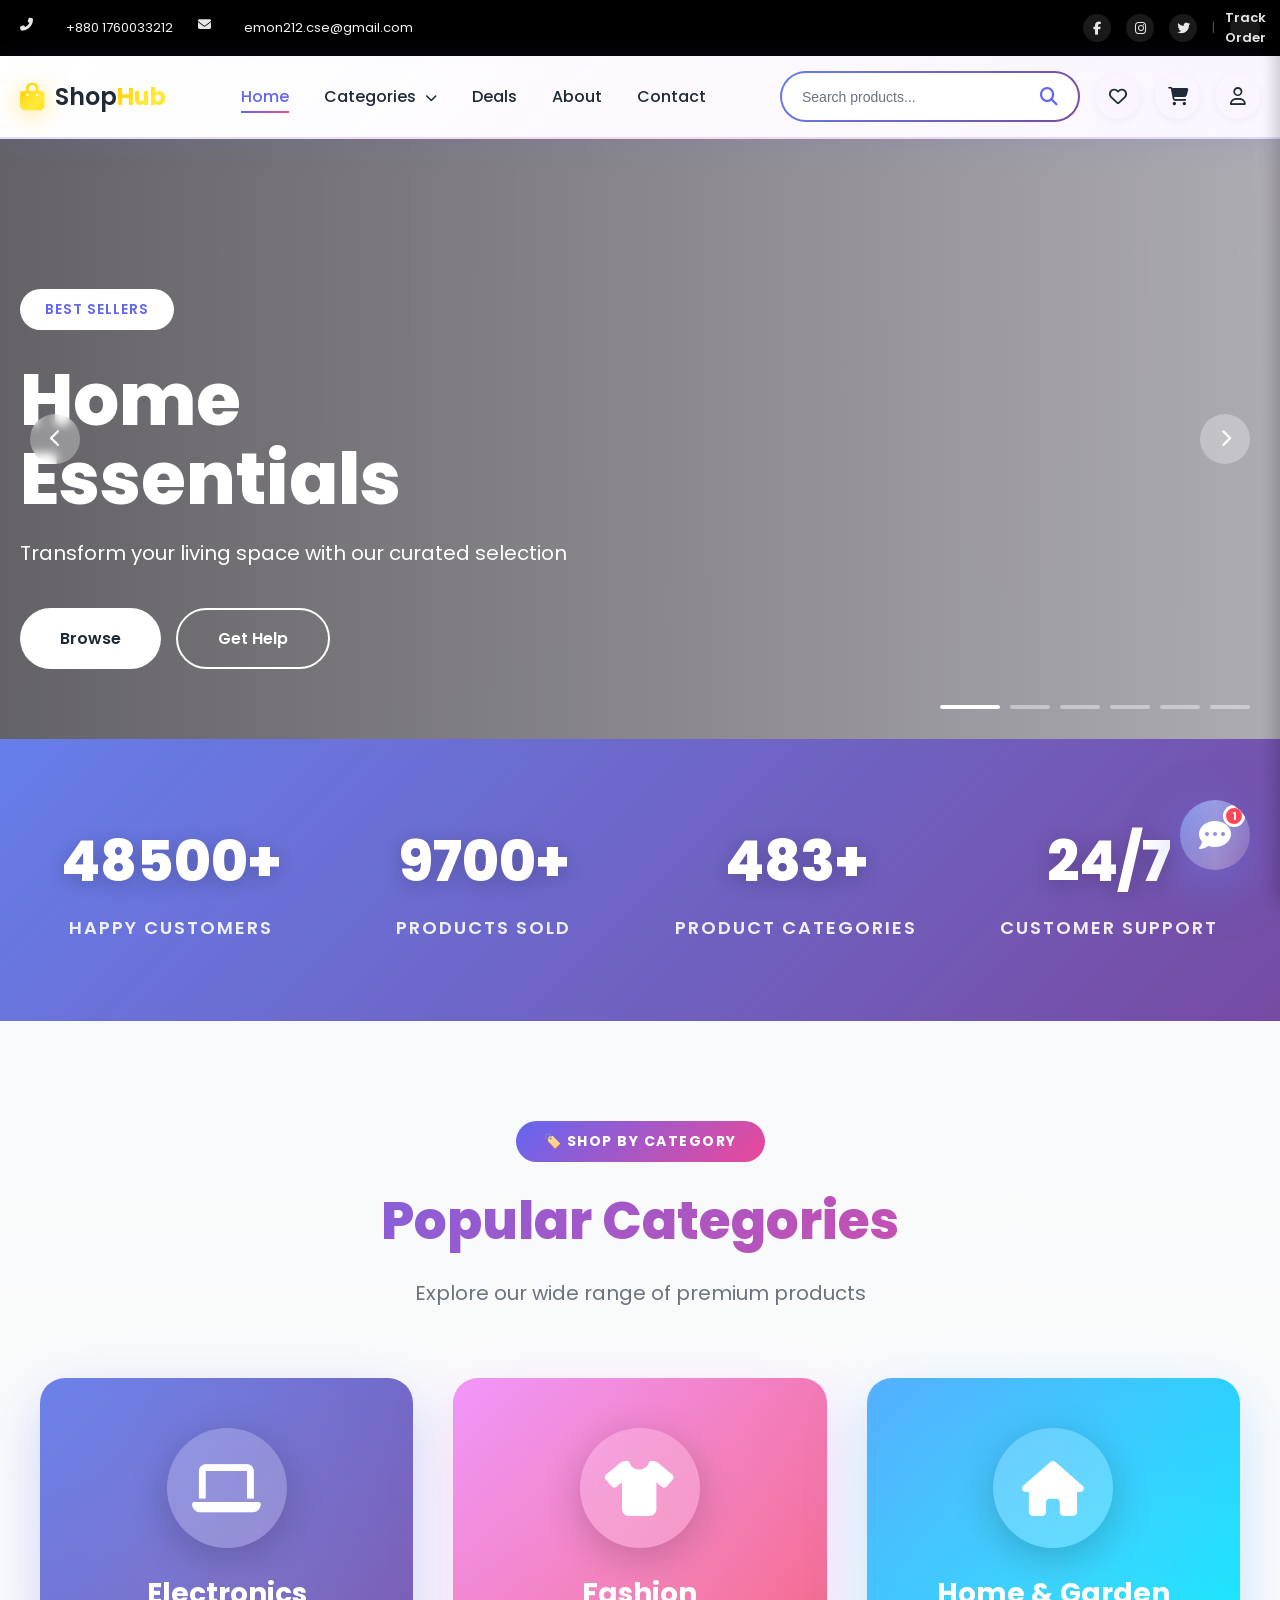
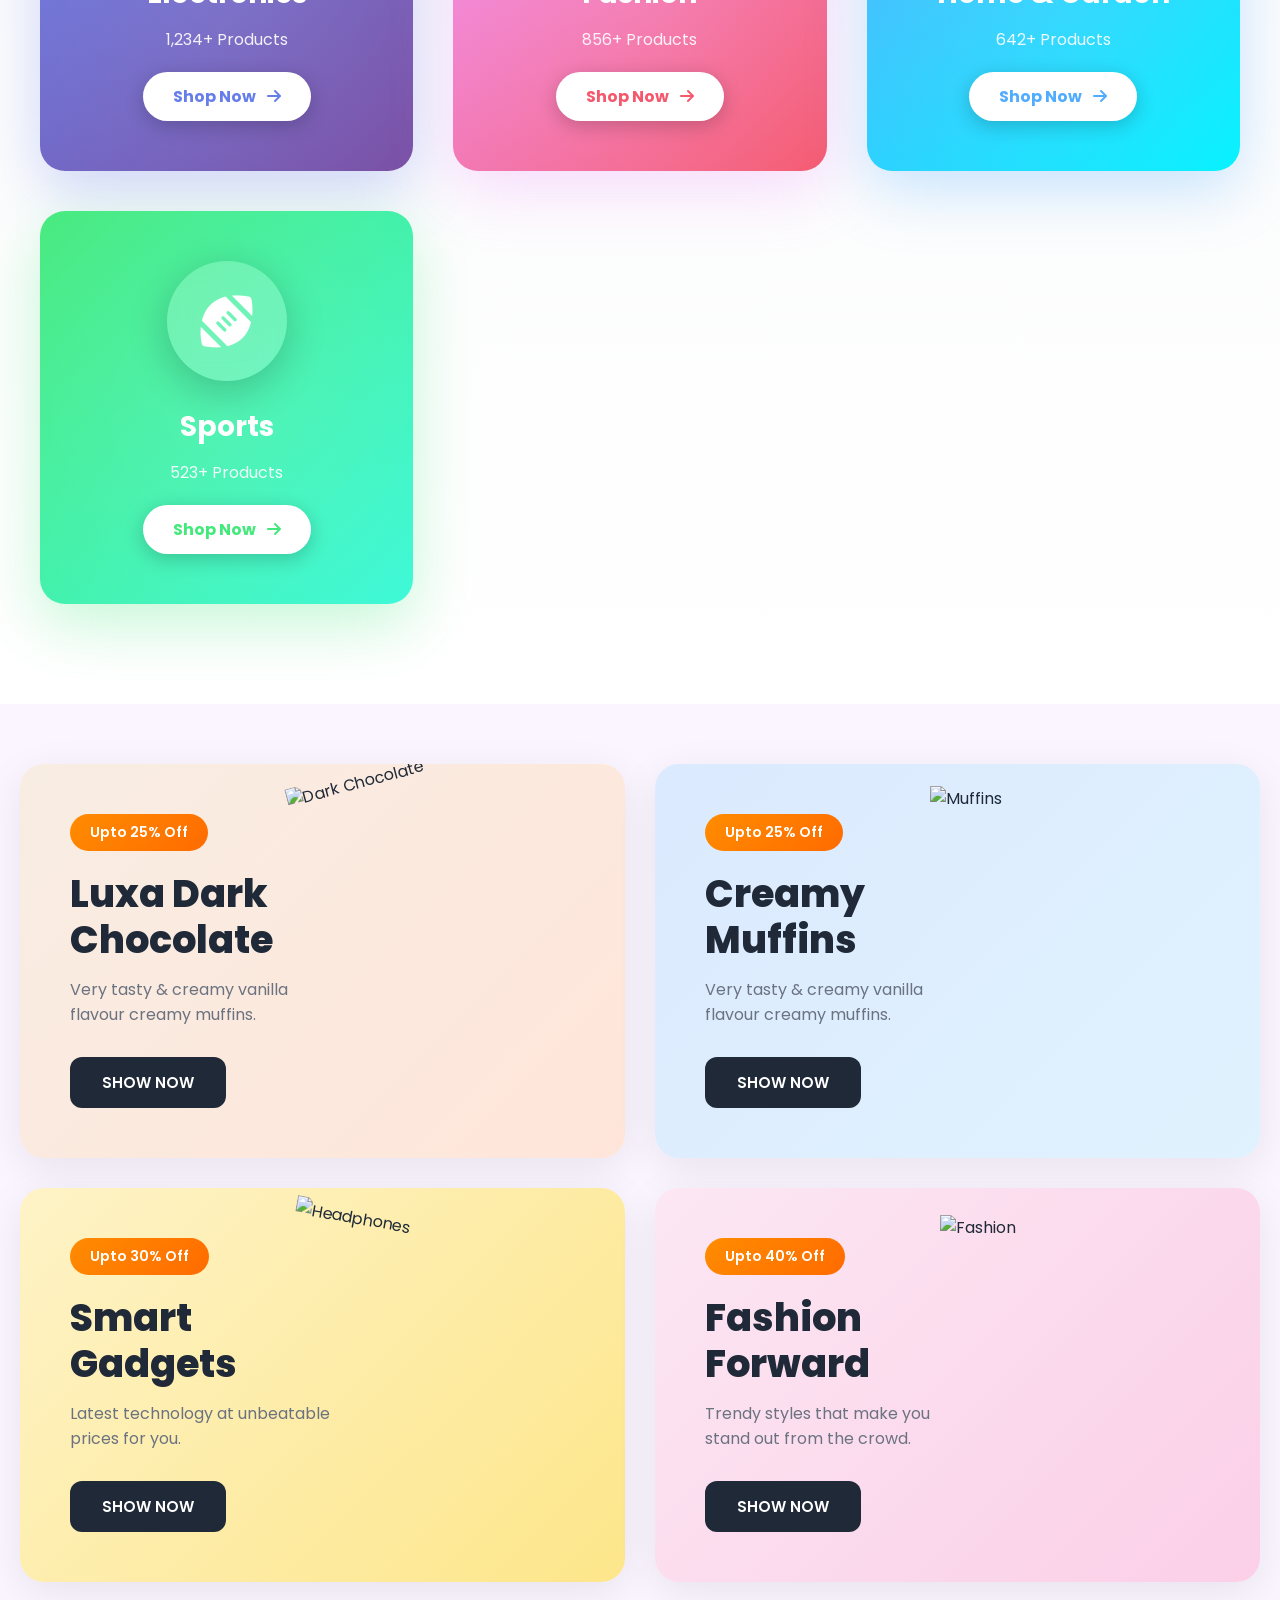
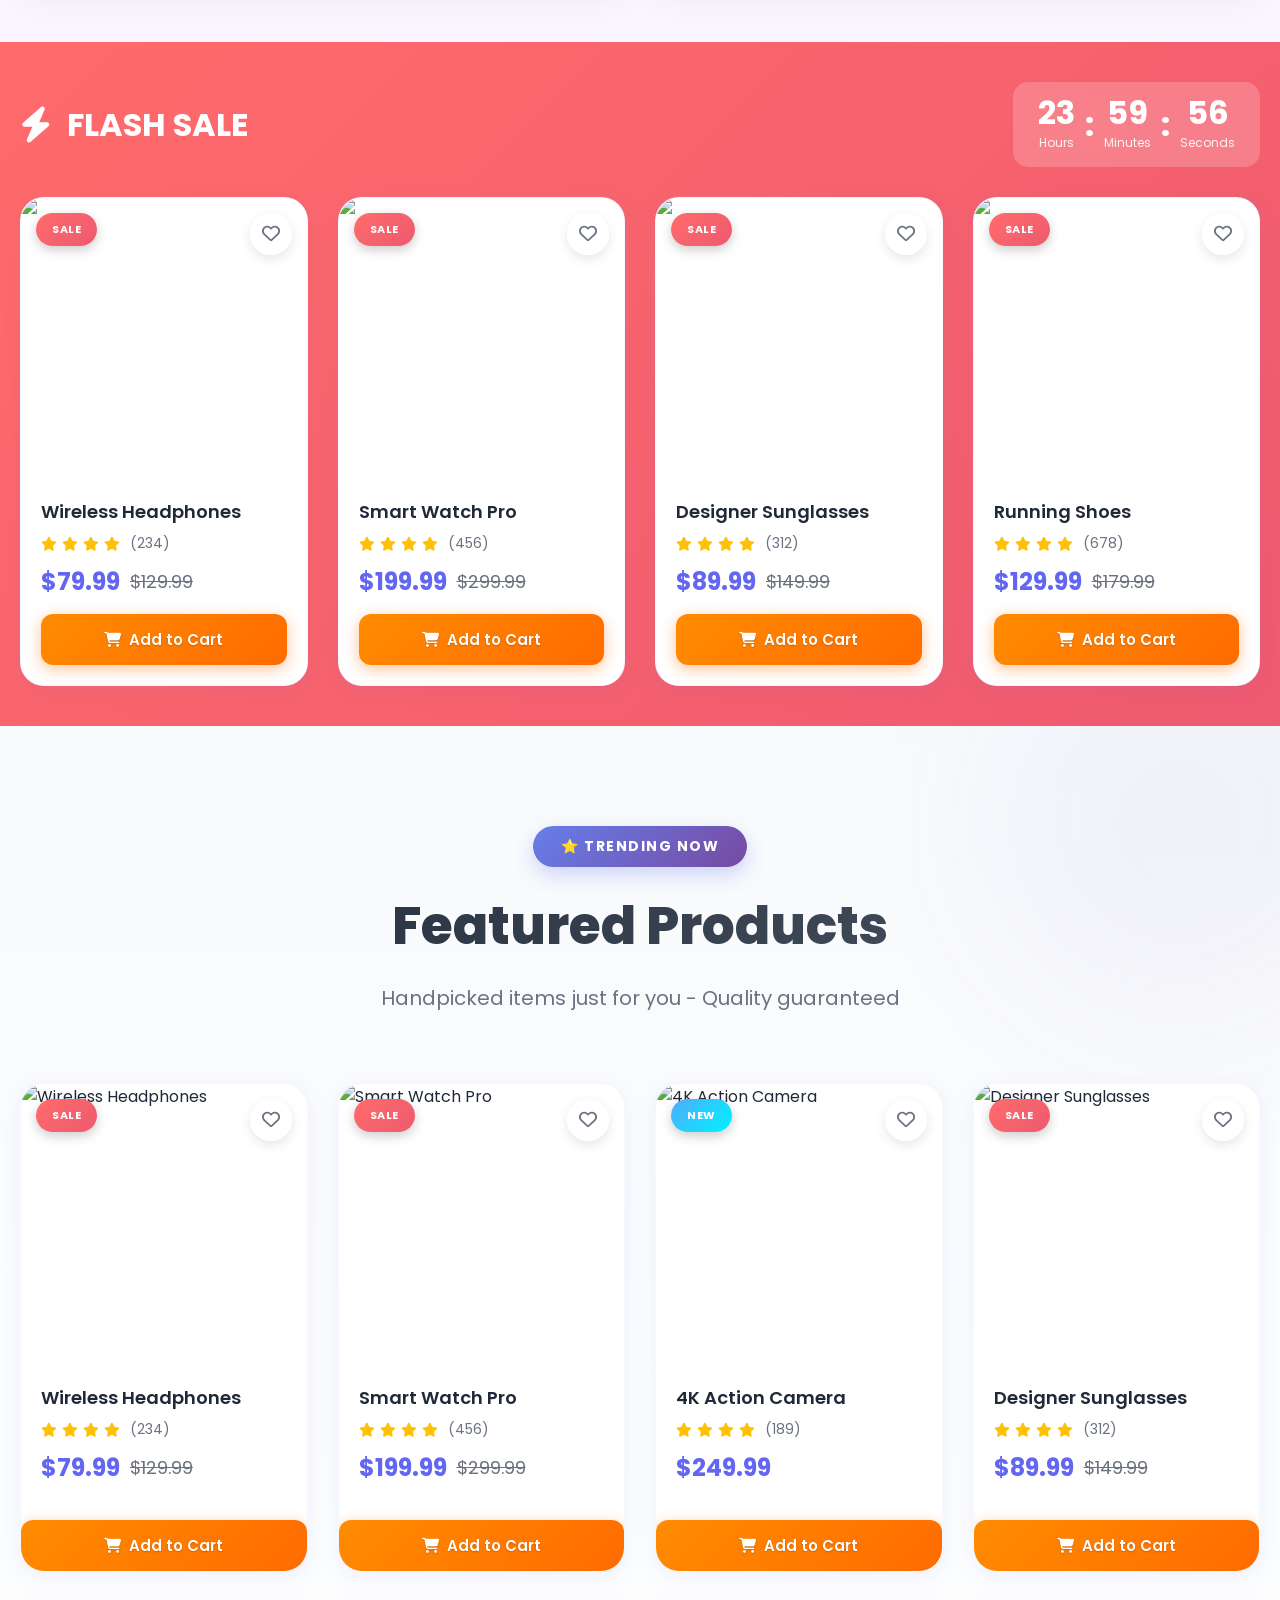
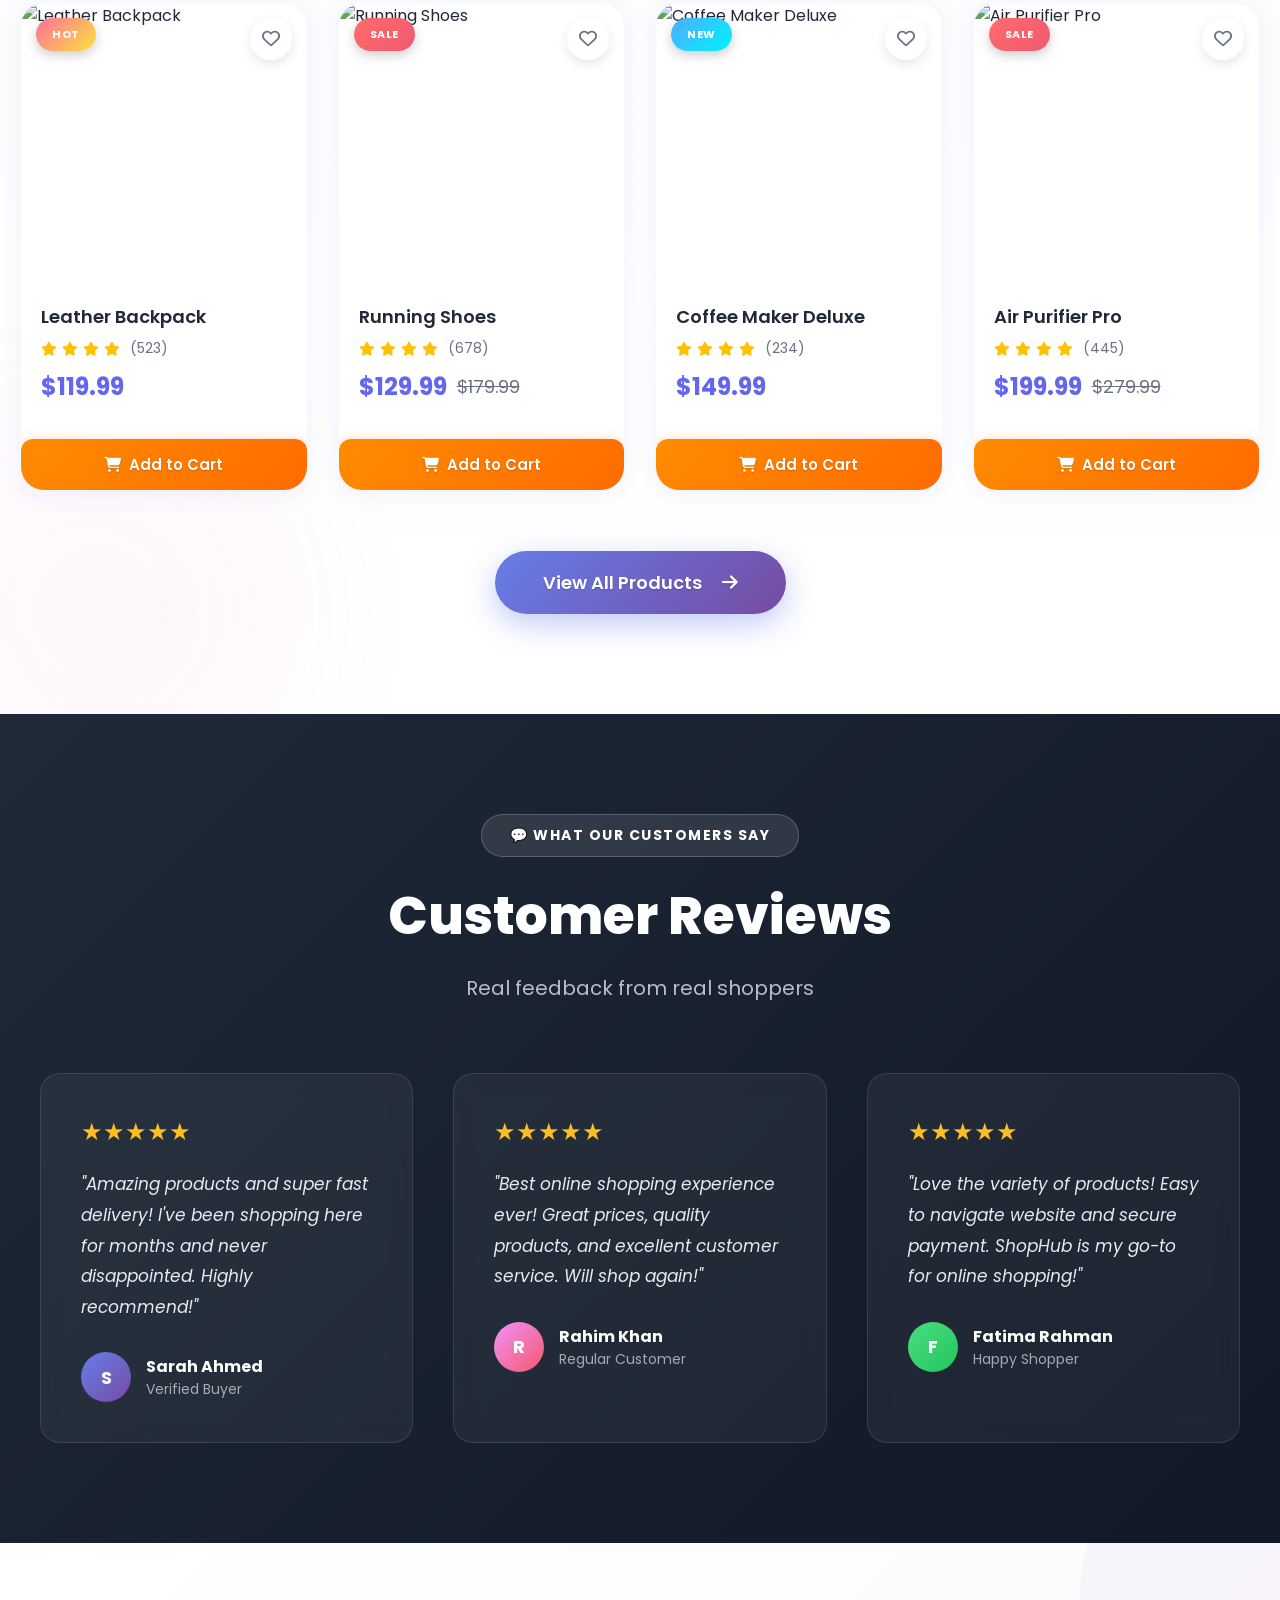
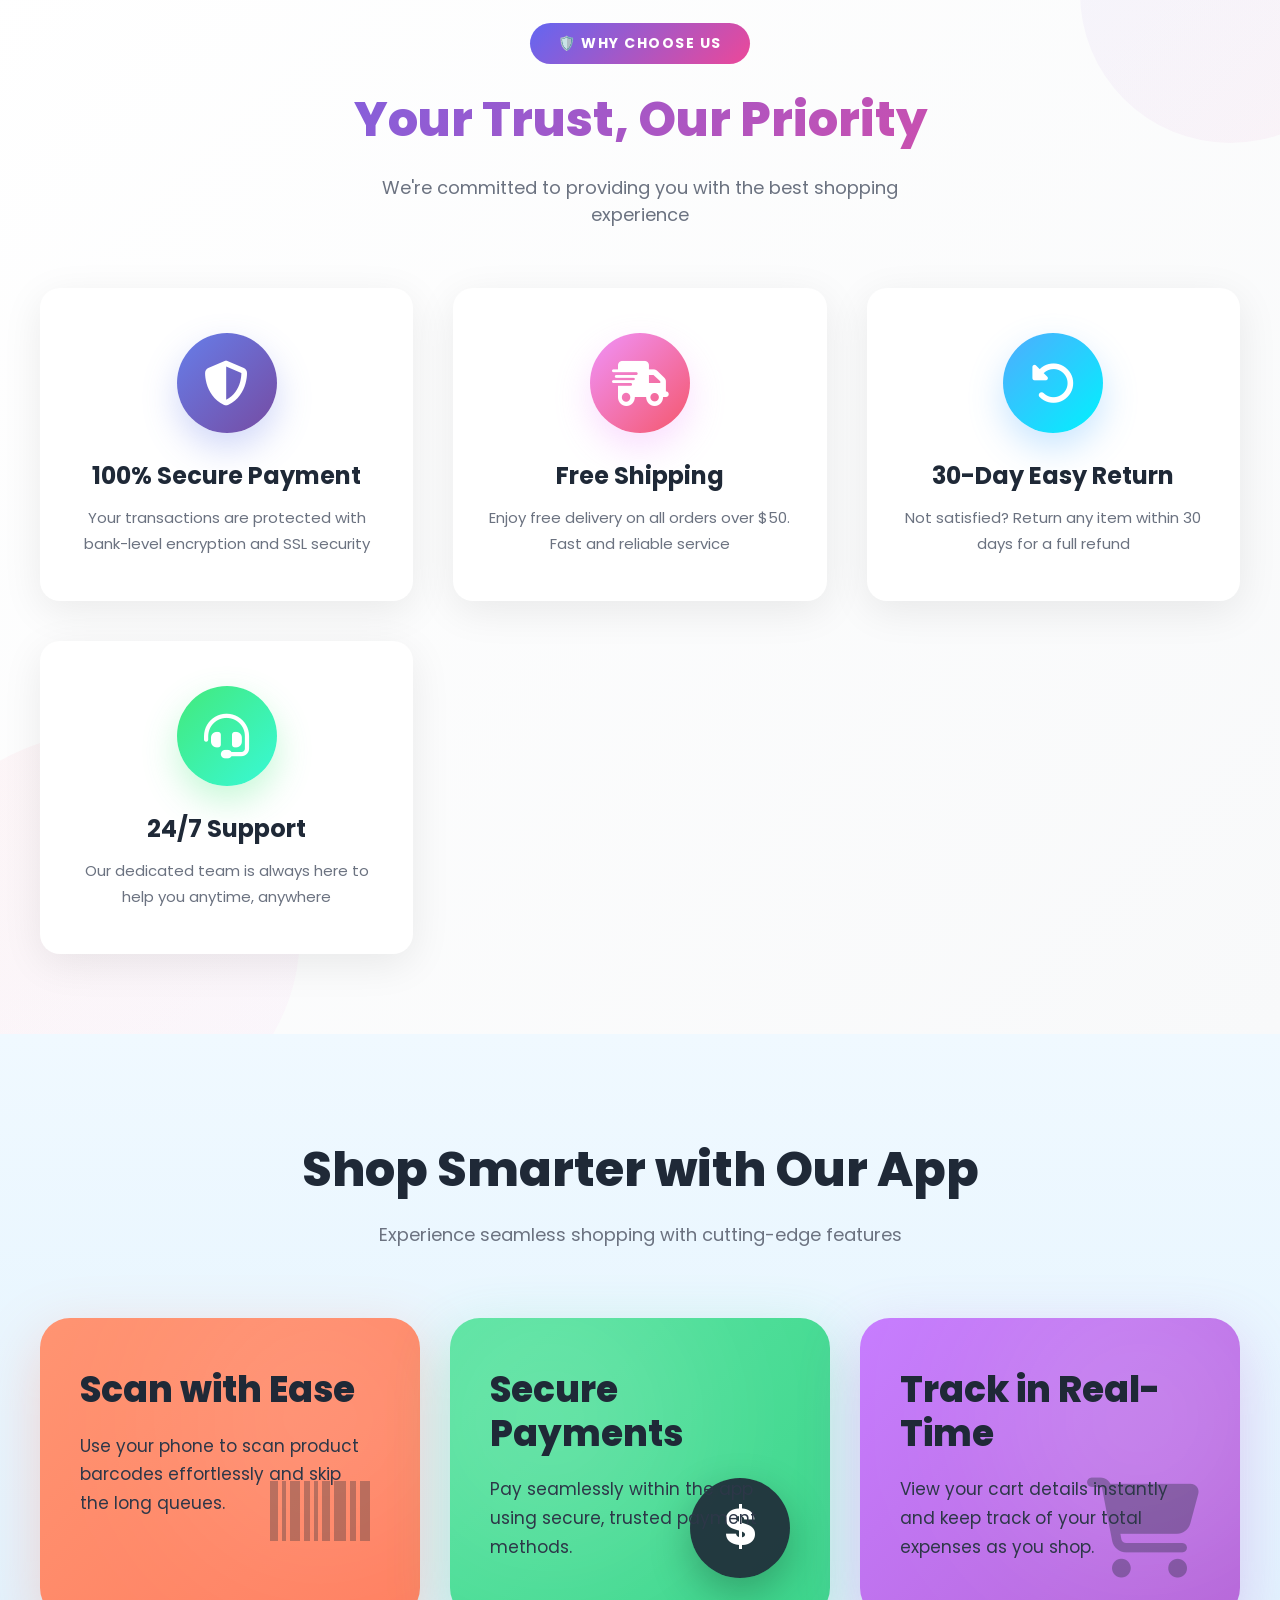
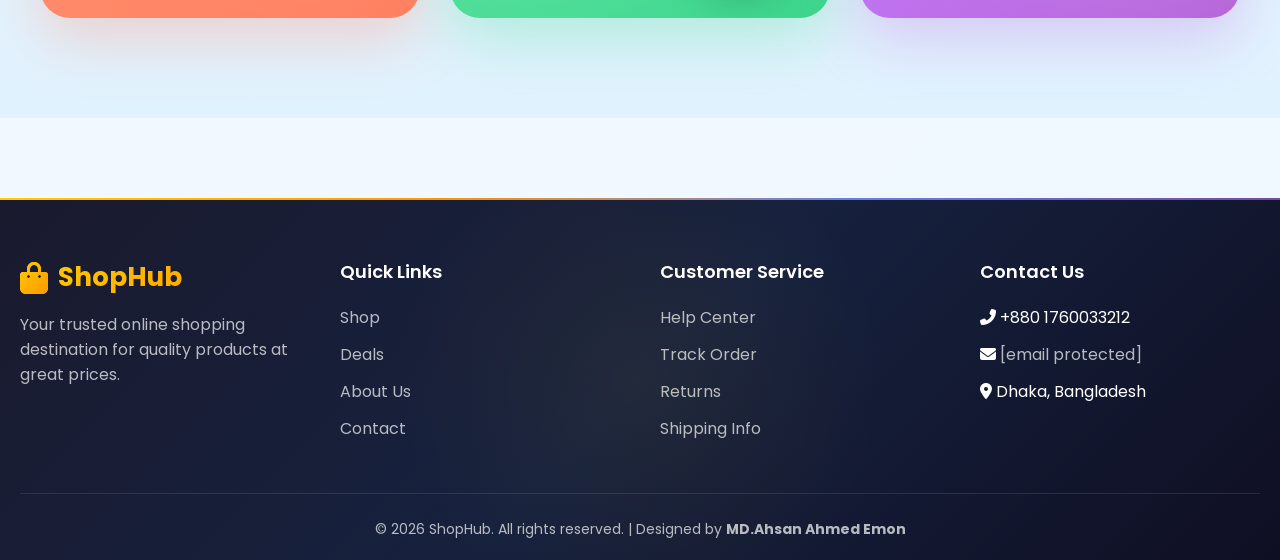
==== commit 28229666: "first commit" ====
--- a/index.html
+++ b/index.html
@@ -15,8 +15,8 @@
         <div class="container-fluid">
             <div class="top-bar-content">
                 <div class="top-left">
-                    <i class="fas fa-phone-alt"></i> +880 1750653554
-                    <i class="fas fa-envelope"></i> <a href="mailto:ahammadarefeen@gmail.com">ahammadarefeen@gmail.com</a>
+                    <i class="fas fa-phone-alt"></i> +880 1760033212
+                    <i class="fas fa-envelope"></i> <a href="mailto:emon212.cse@gmail.com">emon212.cse@gmail.com</a>
                 </div>
                 <div class="top-right">
                     <a href="#"><i class="fab fa-facebook-f"></i></a>
@@ -753,14 +753,14 @@
                 <div class="footer-col">
                     <h4>Contact Us</h4>
                     <ul>
-                        <li><i class="fas fa-phone-alt"></i> +880 1750653554</li>
+                        <li><i class="fas fa-phone-alt"></i> +880 1760033212</li>
                         <li><i class="fas fa-envelope"></i> <a href="/cdn-cgi/l/email-protection" class="__cf_email__" data-cfemail="63101613130c111723100b0c130b16014d000c0e"><span class="__cf_email__" data-cfemail="6c18190405025a5f5b0e082c0b010d0500420f0301">[email&#160;protected]</span></a></li>
                         <li><i class="fas fa-map-marker-alt"></i> Dhaka, Bangladesh</li>
                     </ul>
                 </div>
             </div>
             <div class="footer-bottom">
-                <p>&copy; 2026 ShopHub. All rights reserved. | Designed by <strong>Arefeen Ahammad Bijay</strong></p>
+                <p>&copy; 2026 ShopHub. All rights reserved. | Designed by <strong> MD.Ahsan Ahmed Emon</strong></p>
             </div>
         </div>
     </footer>
